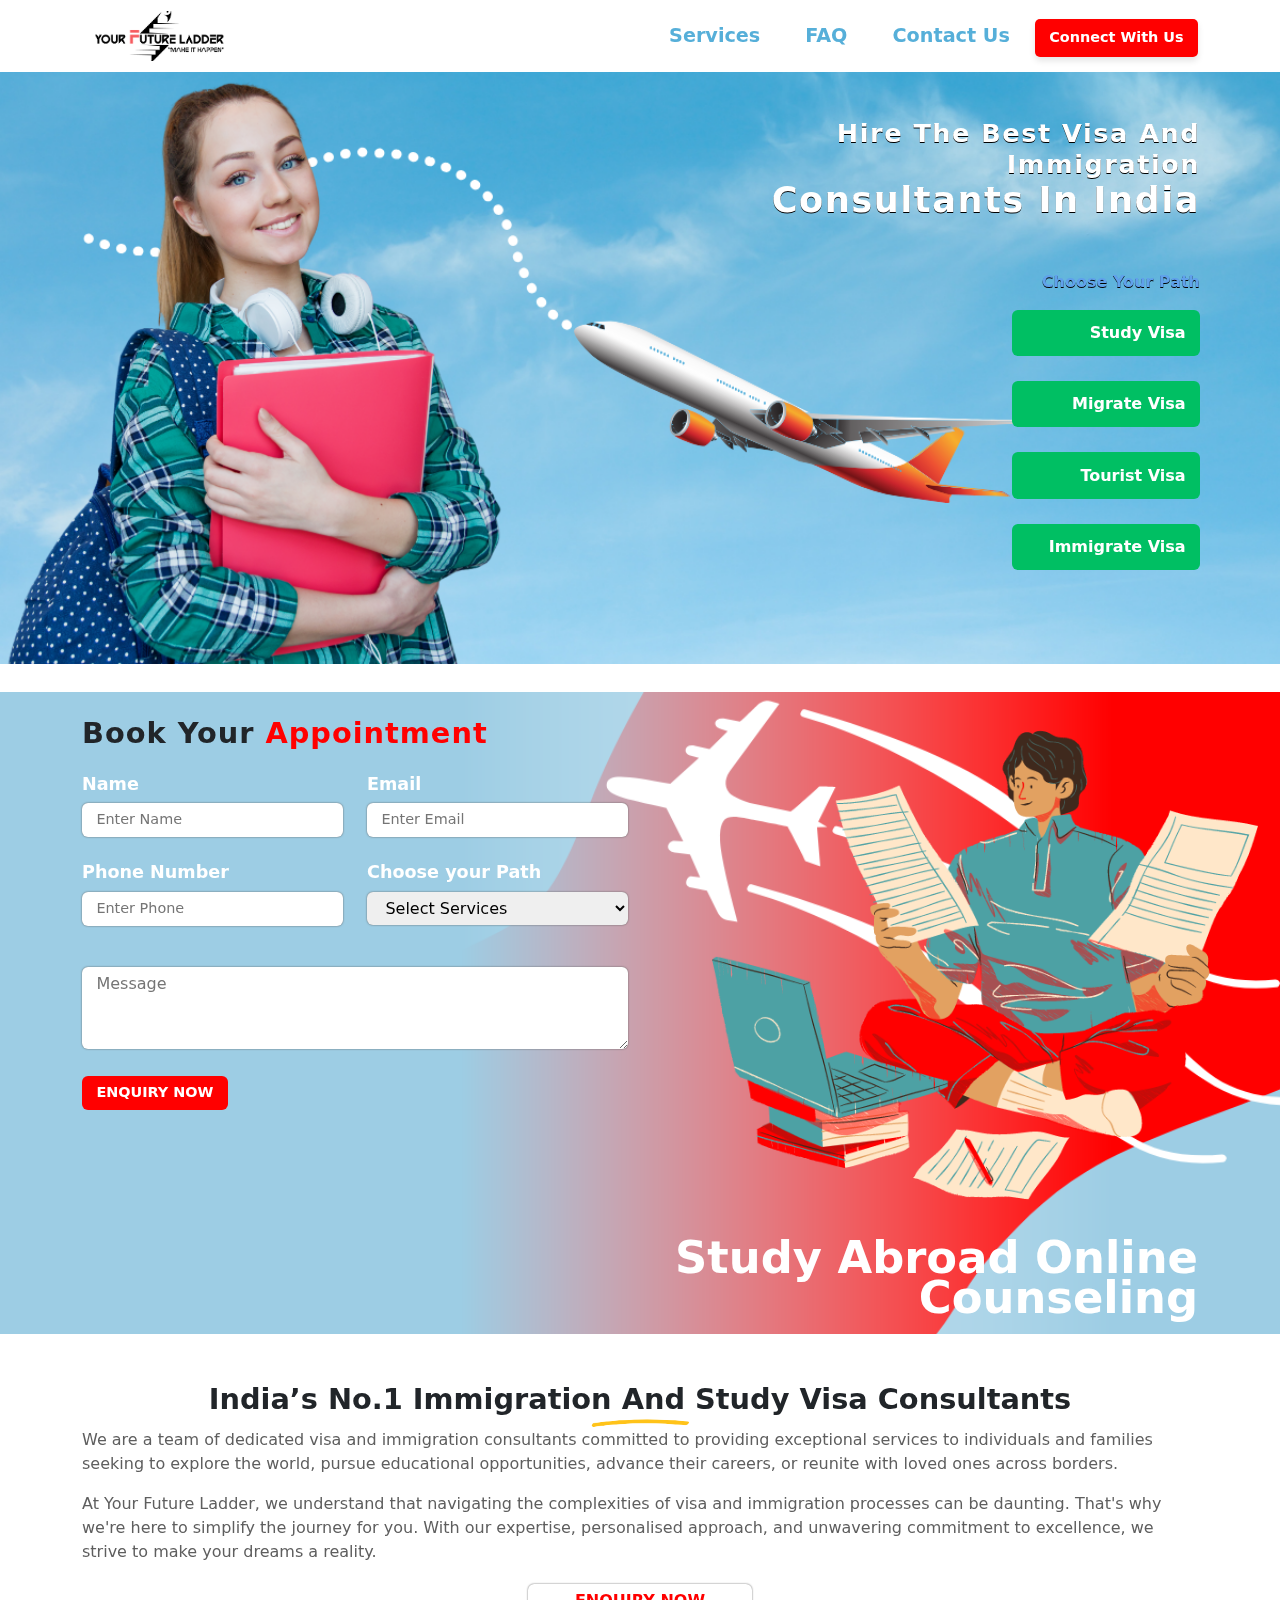
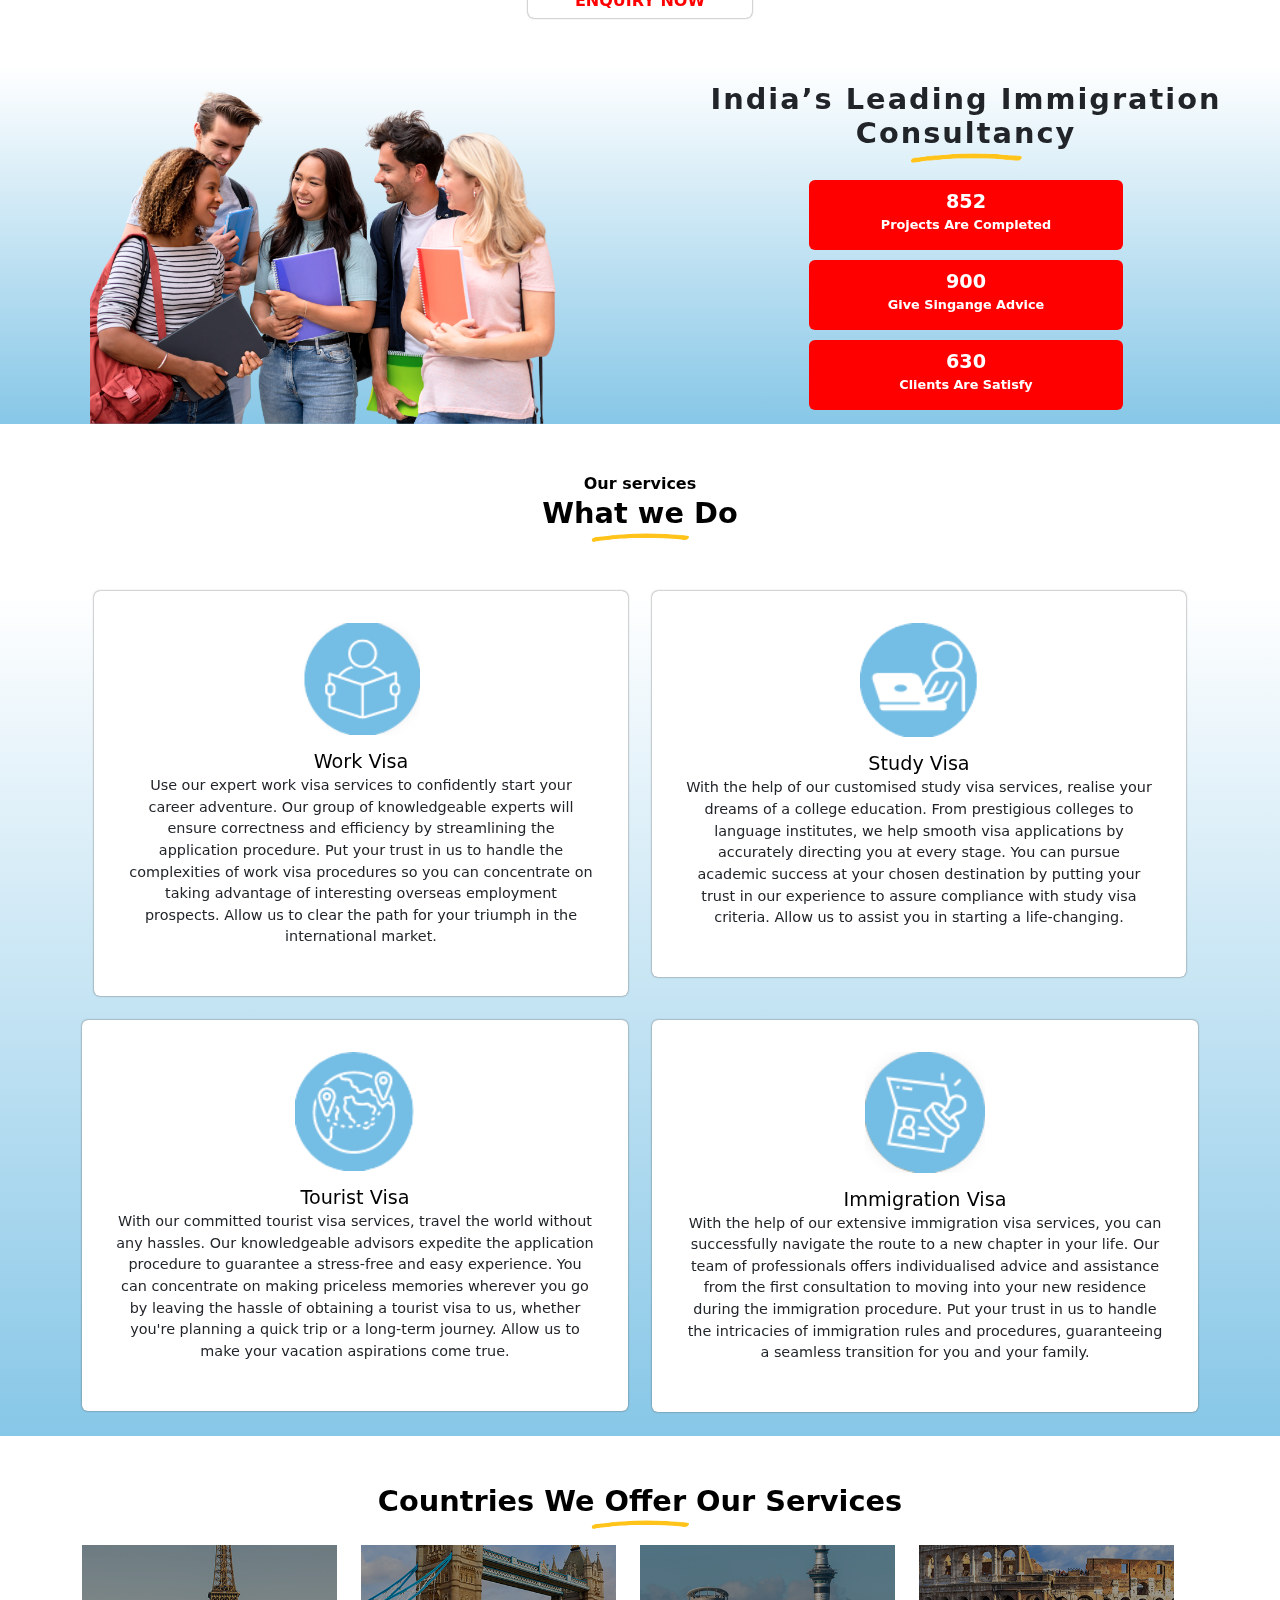
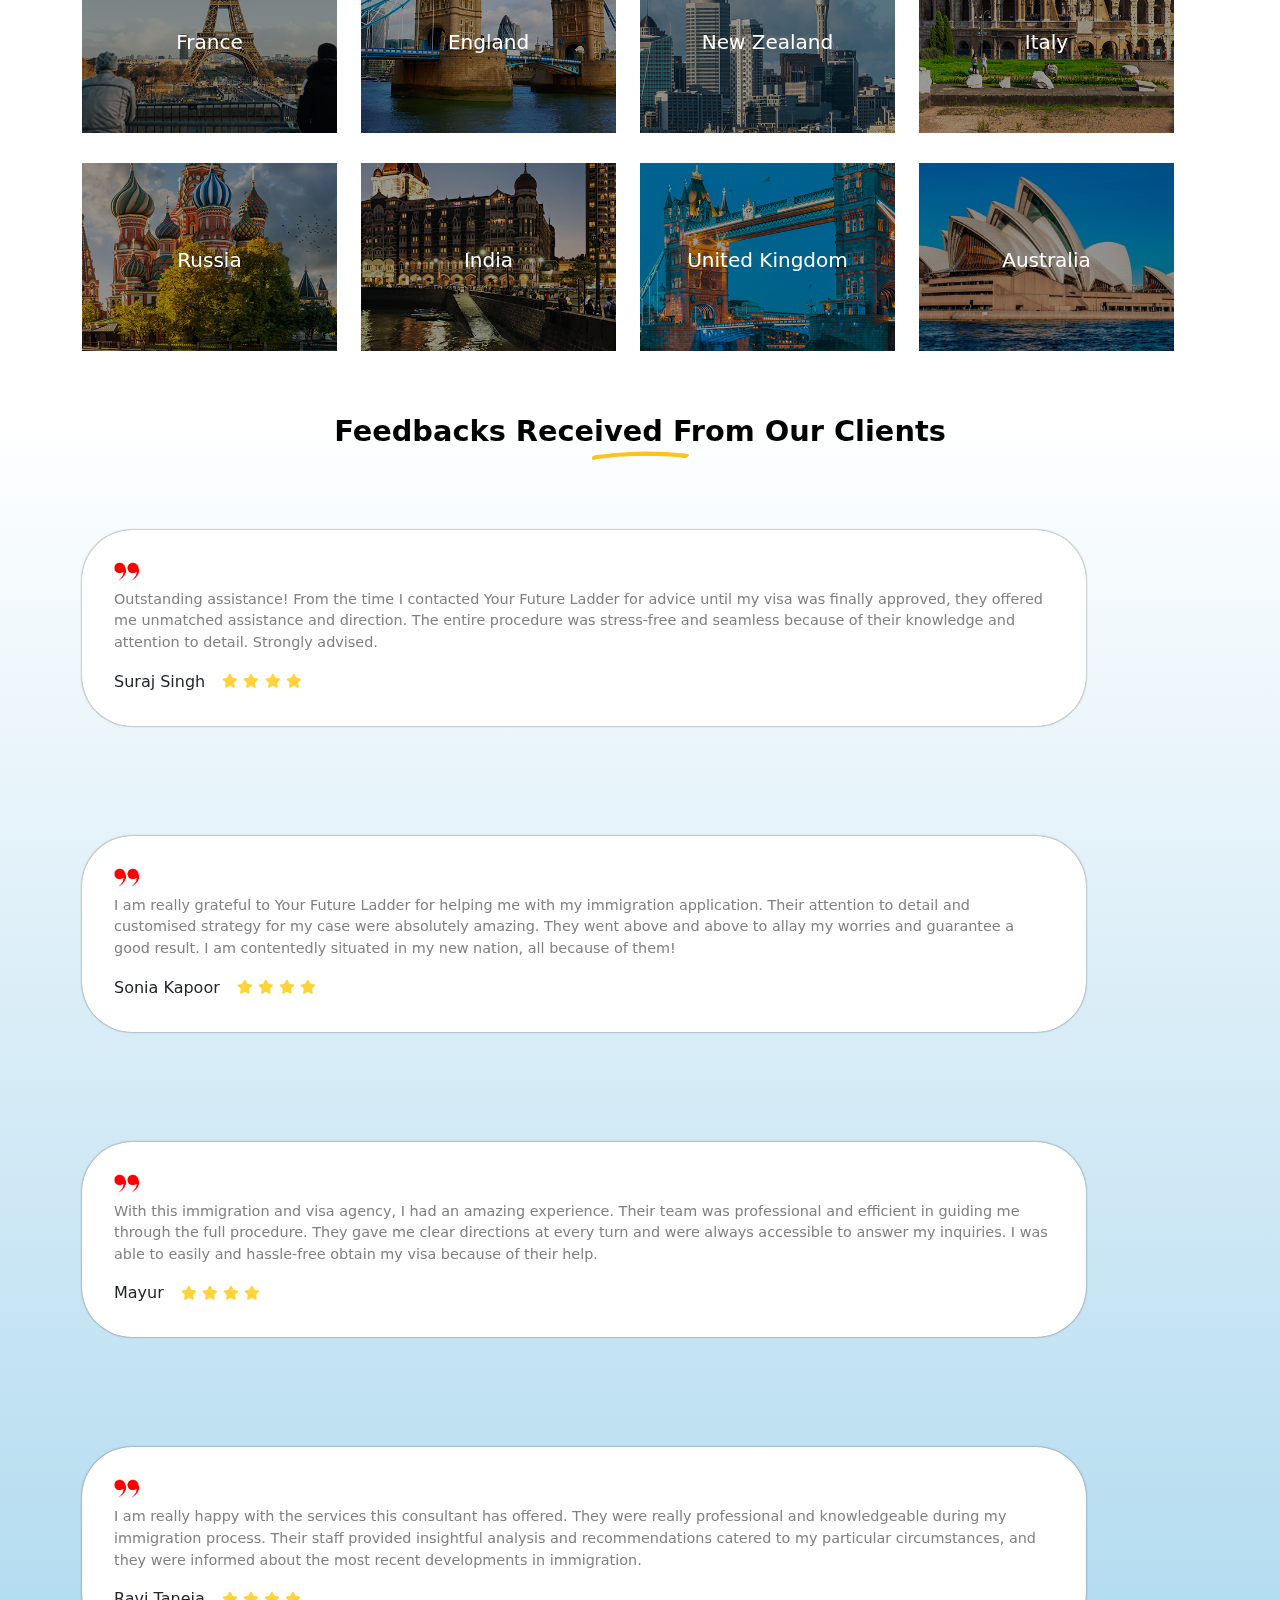
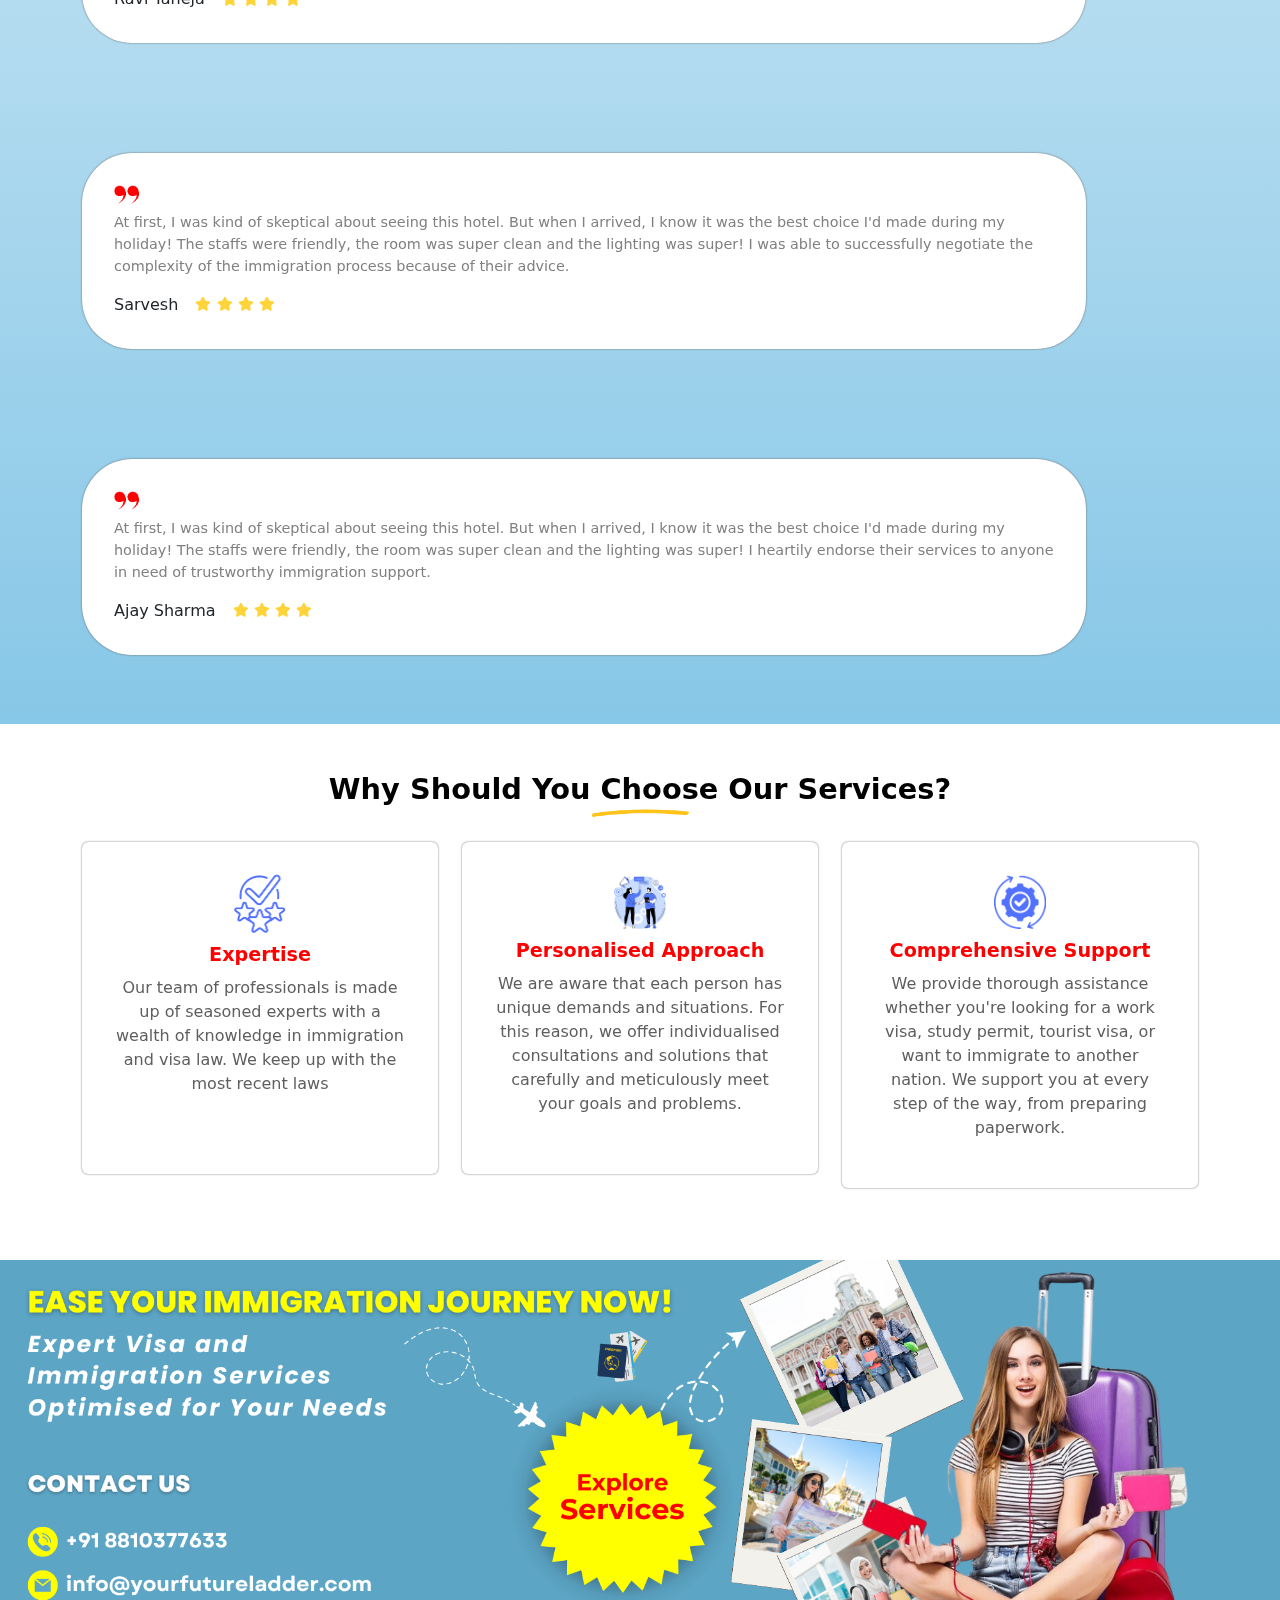
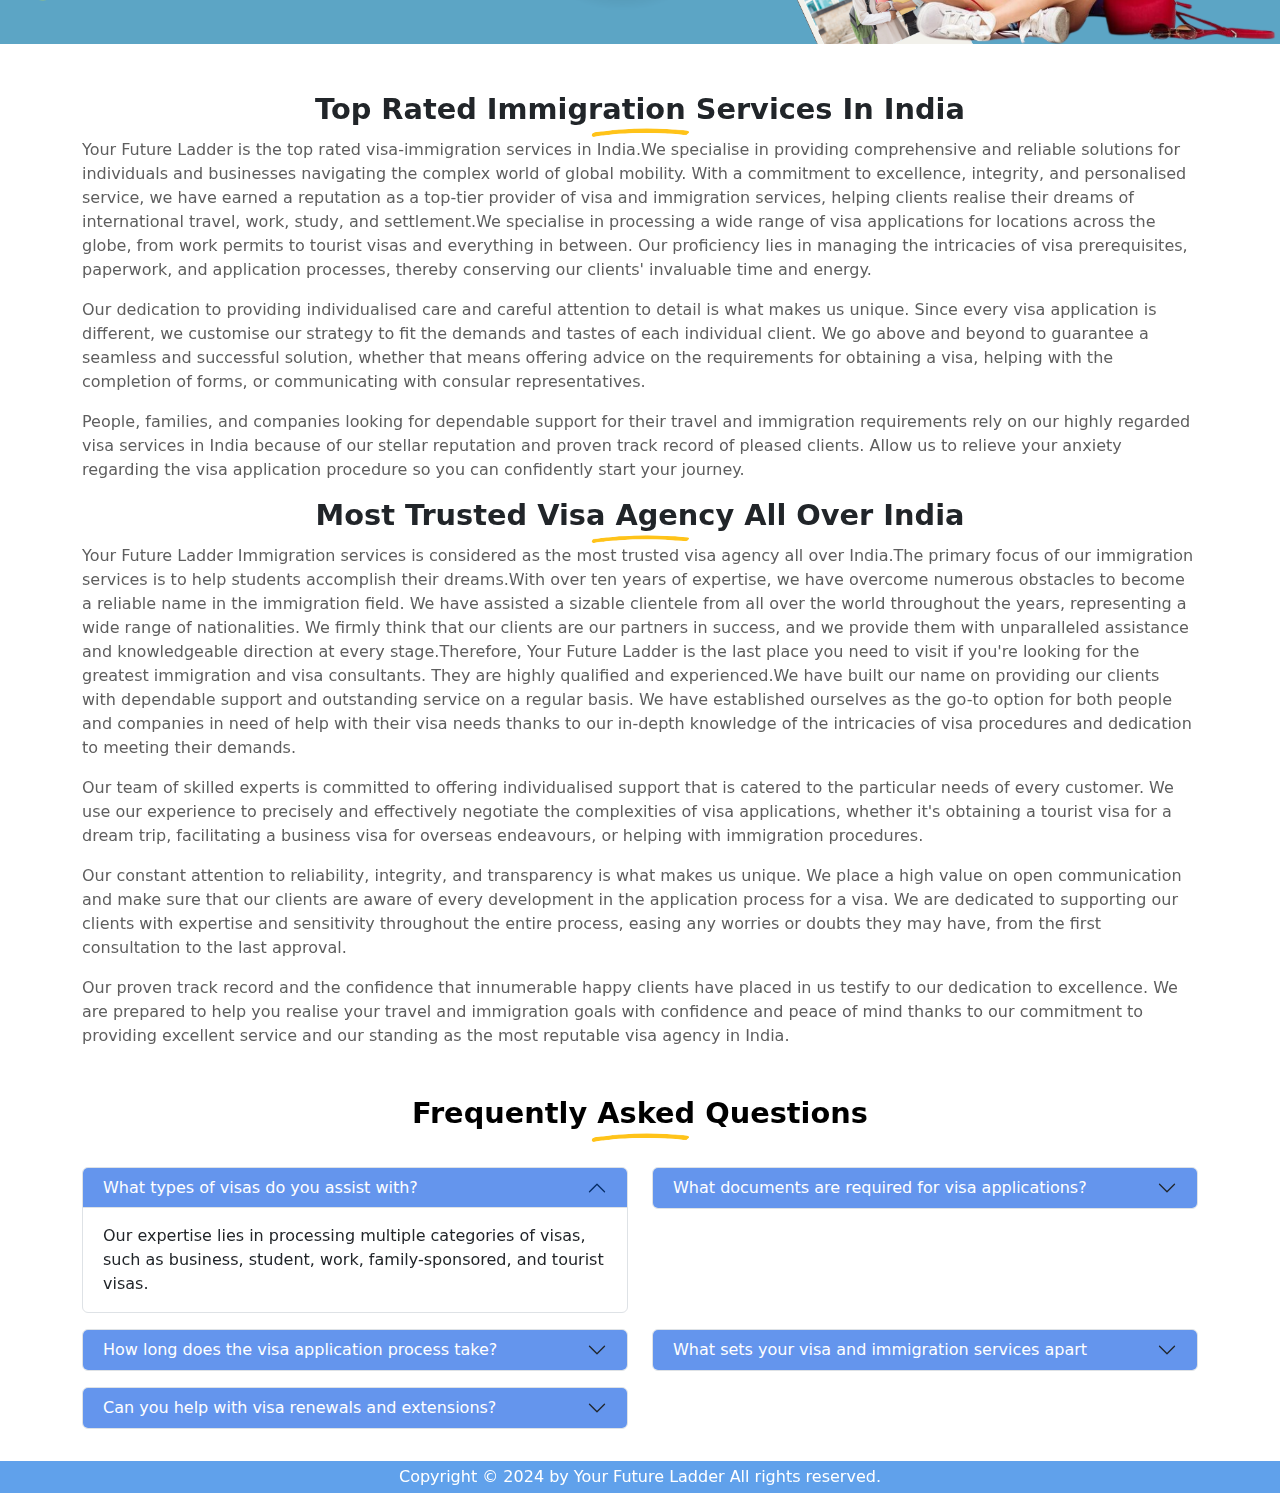
==== Pages/index.html @ d1cf2fad "worked on services, about, pop-up" ====
<!DOCTYPE html>
<html lang="en">
    <head>
        <meta charset="UTF-8">
        <meta name="viewport" content="width=device-width, initial-scale=1.0">
        <link href="https://cdn.jsdelivr.net/npm/bootstrap@5.3.3/dist/css/bootstrap.min.css" rel="stylesheet">
        <script src="https://cdn.jsdelivr.net/npm/bootstrap@5.3.3/dist/js/bootstrap.bundle.min.js"></script>
        <title>Home Page</title>
        <link rel="stylesheet" href="https://cdnjs.cloudflare.com/ajax/libs/font-awesome/6.5.1/css/all.min.css">
        <link rel="stylesheet" href="https://cdnjs.cloudflare.com/ajax/libs/animate.css/4.1.1/animate.min.css">
        <script src="https://code.jquery.com/jquery-3.7.1.js" integrity="sha256-eKhayi8LEQwp4NKxN+CfCh+3qOVUtJn3QNZ0TciWLP4=" crossorigin="anonymous"></script>
        <link rel="stylesheet" href="../style.css">
        <script>
            $(document).ready(function () {
                $('#logo').click(function () {
                $('ul').toggleClass('show')
              });
              $('#crosslogo').click(function(){
                $('ul').toggleClass('show')
              });
            });
        </script>
    </head>
    <body>
        <header class="NavMenu">
            <div class="container">
                <nav class="Navbar">
                    <label class="weblogo">
                        <img src="../Images/futureladderlogo.png" alt="futureladderlogo">
                    </label>
                    <ul>
                        <label id="crosslogo">
                            <i class="fa-solid fa-xmark fa-lg"></i>
                        </label>
                        <li>
                            <a href="#provideService">Services</a>
                        </li>
                        <li>
                            <a href="#FAQ">FAQ</a>
                        </li>
                        <li>
                            <a href="#contact" class="connectUs">Contact Us</a>
                        </li>
                        <span class="text-center">
                            <a href="#Enquiry" class="connectWith">Connect With Us</a>
                        </span>
                    </ul>
                    <label id="logo">
                        <i class="fa-solid fa-bars fa-xl"></i>
                    </label>
                </nav>
            </div>
        </header>
        <section class="HomeBannerWrapper">
            <div class="row w-100">
                <div class="col-lg-6 col-md-12 col-sm-12 col-12"></div>
                <div class="col-lg-6">
                    <div class="topBannerRight">
                        <h2 class="visaImmigrate">
                            Hire The Best Visa And Immigration
                            <span class="consultIndia"> Consultants In India</span>
                        </h2>
                        <div>
                            <div class="row text-end mt-5">
                                <div class="col-lg-6"></div>
                                <div class="col-lg-6">
                                    <div class="pathChoose">
                                        <p class="pathChooseHead">Choose Your Path</p>
                                        <span class="pathMenu">
                                            <a href="">Study Visa</a>
                                        </span>
                                        <span class="pathMenu">
                                            <a href="">Migrate Visa</a>
                                        </span>
                                        <span class="pathMenu">
                                            <a href="">Tourist Visa</a>
                                        </span>
                                        <span class="pathMenu">
                                            <a href="">Immigrate Visa</a>
                                        </span>
                                    </div>
                                </div>
                            </div>
                        </div>
                    </div>
                </div>
            </div>
        </section>
        <section class="FormBox mb-5" id="exploreService">
            <div class="container">
                <div class="row">
                    <div class="col-lg-6 pt-4" id="Enquiry">
                        <h2 class="Consultant">
                            Book Your
                            <span class="bookAppoint">Appointment</span>
                        </h2>
                        <form
                            action="https://yourfutureladder.com/inquiry"
                            id="myForm"
                            name="myForm"
                            method="post"
                            onsubmit="return ladderformValidation()"
                        >
                            <input type="hidden" name="_token" value="OmKhYNjS0Y9eVSL8PLxsil5FqSFaKQyUiOevdXsl">
                            <div class="row">
                                <div class="col-lg-6 col-md-12 col-sm-12 col-12">
                                    <div class="FormMenu">
                                        <label class="textLabel">Name</label>
                                        <input
                                            type="text"
                                            name="name"
                                            id="name"
                                            placeholder="Enter Name"
                                        >
                                        <span class="formErrror" id="errorFullname"></span>
                                    </div>
                                </div>
                                <div class="col-lg-6 col-md-12 col-sm-12 col-12">
                                    <div class="FormMenu">
                                        <label class="textLabel">Email</label>
                                        <input
                                            type="email"
                                            name="email"
                                            id="email"
                                            placeholder="Enter Email"
                                        >
                                        <span class="formErrror" id="errorEmail"></span>
                                    </div>
                                </div>
                            </div>
                            <div class="row mt-3">
                                <div class="col-lg-6 col-md-12 col-sm-12 col-12">
                                    <div class="FormMenu">
                                        <label class="textLabel">Phone Number</label>
                                        <input
                                            type="text"
                                            name="phone"
                                            id="phone"
                                            placeholder="Enter Phone"
                                            maxlength="10"
                                        >
                                        <span class="formErrror" id="errorPhone"></span>
                                    </div>
                                </div>
                                <div class="col-lg-6 col-md-12 col-sm-12 col-12">
                                    <div class="FormMenu">
                                        <label class="textLabel">Choose your Path</label>
                                        <select name="subject" id="Path">
                                            <option value="">Select Services</option>
                                            <option value="Work Permit Visa">Work Permit Visa</option>
                                            <option value="Dependent Visa">Dependent Visa</option>
                                            <option value="Tourist Visa">Tourist Visa</option>
                                            <option value="Study Visa">Study Visa</option>
                                            <option value="Travel Visa">Travel Visa</option>
                                            <option value="HealthCare Visa">HealthCare Visa</option>
                                            <option value="Immigration Services">Immigration Services</option>
                                        </select>
                                    </div>
                                </div>
                            </div>
                            <div class="row mt-3">
                                <div class="col-lg-12">
                                    <div class="FormMenu">
                                        <textarea
                                            name="description"
                                            id="Message"
                                            cols="30"
                                            rows="3"
                                            placeholder="Message"
                                        ></textarea>
                                    </div>
                                </div>
                            </div>
                            <div class="QueryNow">
                                <button type="submit" class="enqueryImmediate">ENQUIRY NOW</button>
                            </div>
                        </form>
                    </div>
                    <div class="col-lg-6">
                        <label class="FormLogo">
                            <img src="../Images/FormLogo.png" alt="FormLogo">
                        </label>
                        <p class="AboutLogo">Study Abroad Online Counseling</p>
                    </div>
                </div>
            </div>
        </section>
        <section class="studyVisaConsultant mb-5">
            <div class="container">
                <h2 class="studyVisaHead">
                    India’s No.1 Immigration And Study Visa Consultants
                </h2>
                <label class="linelogo">
                    <img src="../Images/linelogo.png" alt="linelogo">
                </label>
                <p class="studyVisaCont">
                    We are a team of dedicated visa and immigration consultants committed to providing exceptional services to individuals and families seeking to explore the world, pursue educational opportunities, advance their careers, or reunite with loved ones across borders.
                </p>
                <p class="studyVisaCont">At Your Future Ladder, we understand that navigating the complexities of visa and immigration processes can be daunting. That's why we're here to simplify the journey for you. With our expertise, personalised approach, and unwavering commitment to excellence, we strive to make your dreams a reality.</p>
                <a href="#Enquiry" class="Enquiryimmediate mb-4">ENQUIRY NOW</a>
            </div>
        </section>
        <section class="migrationbgIndia mb-5">
            <div>
                <div class="row">
                    <div class="col-lg-6">
                        <div class="leadinglogo">
                            <img src="../Images/leadinglogo.png" alt="leadinglogo">
                        </div>
                    </div>
                    <div class="col-lg-6 mt-3">
                        <div class="righrSideBox">
                            <h2 class="consultIndia">India’s Leading Immigration Consultancy</h2>
                            <label class="linelogo">
                                <img src="../Images/linelogo.png" alt="linelogo">
                            </label>
                        </div>
                        <div class="col-lg-12">
                            <div class="aboutLead mt-3">
                                <div class="box1">
                                    <h4 class="infocompany">852</h4>
                                    <p class="totalwork">Projects Are Completed</p>
                                </div>
                                <div class="box2">
                                    <h4 class="infocompany">900</h4>
                                    <p class="totalwork">Give Singange Advice</p>
                                </div>
                                <div class="box3">
                                    <h4 class="infocompany">630</h4>
                                    <p class="totalwork">Clients Are Satisfy</p>
                                </div>
                            </div>
                        </div>
                    </div>
                </div>
                <!-- <div class="buisnessPartner">
                    <img src="../Images/business partner.png" alt="buisnessPartner">
                </div> -->
            </div>
        </section>
        <section class="OurServices mb-5" id="provideService">
            <div class="container">
                <div class="TopHeadMenu">
                    <p class="servicesCont">Our services</p>
                    <h2 class="OurWork">What we Do</h2>
                    <label class="linelogo">
                        <img src="../Images/linelogo.png" alt="linelogo">
                    </label>
                </div>
            </div>
            <div class="seviceDetailsbg">
                <div class="container">
                    <div class="row m-auto mt-5">
                        <div class="col-lg-6 mb-4">
                            <div class="detailServiceProvide">
                                <img src="../Images/service1.png" alt="service1">
                                <h4 class="workDetail">Work Visa</h4>
                                <p class="workDetailCont">Use our expert work visa services to confidently start your career adventure. Our group of knowledgeable experts will ensure correctness and efficiency by streamlining the application procedure. Put your trust in us to handle the complexities of work visa procedures so you can concentrate on taking advantage of interesting overseas employment prospects. Allow us to clear the path for your triumph in the international market.</p>
                            </div>
                        </div>
                        <div class="col-lg-6 mb-4">
                            <div class="detailServiceProvide">
                                <img src="../Images/service2.png" alt="service2">
                                <h4 class="workDetail">Study Visa</h4>
                                <p class="workDetailCont">With the help of our customised study visa services, realise your dreams of a college education. From prestigious colleges to language institutes, we help smooth visa applications by accurately directing you at every stage. You can pursue academic success at your chosen destination by putting your trust in our experience to assure compliance with study visa criteria. Allow us to assist you in starting a life-changing.</p>
                            </div>
                        </div>
                    </div>
                    <div class="row">
                        <div class="col-lg-6 mb-4">
                            <div class="detailServiceProvide">
                                <img src="../Images/service3.png" alt="service3">
                                <h4 class="workDetail">Tourist Visa</h4>
                                <p class="workDetailCont">With our committed tourist visa services, travel the world without any hassles. Our knowledgeable advisors expedite the application procedure to guarantee a stress-free and easy experience. You can concentrate on making priceless memories wherever you go by leaving the hassle of obtaining a tourist visa to us, whether you're planning a quick trip or a long-term journey. Allow us to make your vacation aspirations come true.</p>
                            </div>
                        </div>
                        <div class="col-lg-6 mb-4">
                            <div class="detailServiceProvide">
                                <img src="../Images/service4.png" alt="service4">
                                <h4 class="workDetail">Immigration Visa</h4>
                                <p class="workDetailCont">With the help of our extensive immigration visa services, you can successfully navigate the route to a new chapter in your life. Our team of professionals offers individualised advice and assistance from the first consultation to moving into your new residence during the immigration procedure. Put your trust in us to handle the intricacies of immigration rules and procedures, guaranteeing a seamless transition for you and your family.</p>
                            </div>
                        </div>
                    </div>
                </div>
            </div>
        </div>
    </section>
    <section class="Countries mb-5">
        <div class="container">
            <div>
                <h2 class="counteryhead">Countries We Offer Our Services</h2>
                <label class="linelogo">
                    <img src="../Images/linelogo.png" alt="linelogo">
                </label>
            </div>
            <div class="row">
                <div class="row mt_15">
                    <div class="col-lg-3 col-md-6 col-sm-6">
                        <!-- featured-imagebox -->
                        <div class="featured-imagebox featured-imagebox-portfolio style1">
                            <div class="featured-imagebox-wrapper">
                                <div class="featured-thumbnail">
                                    <img
                                        width="656"
                                        height="484"
                                        class="img-fluid"
                                        src="../Images/01.jpg"
                                        alt="image"
                                    >
                                </div>
                                <div class="featured-content">
                                    <div class="featured-title">
                                        <h3>
                                            <a href="france.html">France</a>
                                        </h3>
                                    </div>
                                </div>
                            </div>
                        </div>
                        <!-- featured-imagebox end-->
                    </div>
                    <div class="col-lg-3 col-md-6 col-sm-6">
                        <!-- featured-imagebox -->
                        <div class="featured-imagebox featured-imagebox-portfolio style1">
                            <div class="featured-imagebox-wrapper">
                                <div class="featured-thumbnail">
                                    <img
                                        width="656"
                                        height="484"
                                        class="img-fluid"
                                        src="../Images/02.jpg"
                                        alt="image"
                                    >
                                </div>
                                <div class="featured-content">
                                    <div class="featured-title">
                                        <h3>
                                            <a href="england.html">England</a>
                                        </h3>
                                    </div>
                                </div>
                            </div>
                        </div>
                        <!-- featured-imagebox end-->
                    </div>
                    <div class="col-lg-3 col-md-6 col-sm-6">
                        <!-- featured-imagebox -->
                        <div class="featured-imagebox featured-imagebox-portfolio style1">
                            <div class="featured-imagebox-wrapper">
                                <div class="featured-thumbnail">
                                    <img
                                        width="656"
                                        height="484"
                                        class="img-fluid"
                                        src="../Images/03.jpg"
                                        alt="image"
                                    >
                                </div>
                                <div class="featured-content">
                                    <div class="featured-title">
                                        <h3>
                                            <a href="russia.html">New Zealand</a>
                                        </h3>
                                    </div>
                                </div>
                            </div>
                        </div>
                        <!-- featured-imagebox end-->
                    </div>
                    <div class="col-lg-3 col-md-6 col-sm-6">
                        <!-- featured-imagebox -->
                        <div class="featured-imagebox featured-imagebox-portfolio style1">
                            <div class="featured-imagebox-wrapper">
                                <div class="featured-thumbnail">
                                    <img
                                        width="656"
                                        height="484"
                                        class="img-fluid"
                                        src="../Images/04.jpg"
                                        alt="image"
                                    >
                                </div>
                                <div class="featured-content">
                                    <div class="featured-title">
                                        <h3>
                                            <a href="italy.html">Italy</a>
                                        </h3>
                                    </div>
                                </div>
                            </div>
                        </div>
                        <!-- featured-imagebox end-->
                    </div>
                    <div class="col-lg-3 col-md-6 col-sm-6">
                        <!-- featured-imagebox -->
                        <div class="featured-imagebox featured-imagebox-portfolio style1">
                            <div class="featured-imagebox-wrapper">
                                <div class="featured-thumbnail">
                                    <img
                                        width="656"
                                        height="484"
                                        class="img-fluid"
                                        src="../Images/05.jpg"
                                        alt="image"
                                    >
                                </div>
                                <div class="featured-content">
                                    <div class="featured-title">
                                        <h3>
                                            <a href="russia.html">Russia</a>
                                        </h3>
                                    </div>
                                </div>
                            </div>
                        </div>
                        <!-- featured-imagebox end-->
                    </div>
                    <div class="col-lg-3 col-md-6 col-sm-6">
                        <!-- featured-imagebox -->
                        <div class="featured-imagebox featured-imagebox-portfolio style1">
                            <div class="featured-imagebox-wrapper">
                                <div class="featured-thumbnail">
                                    <img
                                        width="656"
                                        height="484"
                                        class="img-fluid"
                                        src="../Images/06.jpg"
                                        alt="image"
                                    >
                                </div>
                                <div class="featured-content">
                                    <div class="featured-title">
                                        <h3>
                                            <a href="india.html">India</a>
                                        </h3>
                                    </div>
                                </div>
                            </div>
                        </div>
                        <!-- featured-imagebox end-->
                    </div>
                    <div class="col-lg-3 col-md-6 col-sm-6">
                        <!-- featured-imagebox -->
                        <div class="featured-imagebox featured-imagebox-portfolio style1">
                            <div class="featured-imagebox-wrapper">
                                <div class="featured-thumbnail">
                                    <img
                                        width="656"
                                        height="484"
                                        class="img-fluid"
                                        src="../Images/07.jpg"
                                        alt="image"
                                    >
                                </div>
                                <div class="featured-content">
                                    <div class="featured-title">
                                        <h3>
                                            <a href="united-kingdom.html">United Kingdom</a>
                                        </h3>
                                    </div>
                                </div>
                            </div>
                        </div>
                        <!-- featured-imagebox end-->
                    </div>
                    <div class="col-lg-3 col-md-6 col-sm-6">
                        <!-- featured-imagebox -->
                        <div class="featured-imagebox featured-imagebox-portfolio style1">
                            <div class="featured-imagebox-wrapper">
                                <div class="featured-thumbnail">
                                    <img
                                        width="656"
                                        height="484"
                                        class="img-fluid"
                                        src="../Images/08.png"
                                        alt="image"
                                    >
                                </div>
                                <div class="featured-content">
                                    <div class="featured-title">
                                        <h3>
                                            <a href="australia.html">Australia</a>
                                        </h3>
                                    </div>
                                </div>
                            </div>
                        </div>
                        <!-- featured-imagebox end-->
                    </div>
                </div>
            </div>
        </div>
    </section>
    <section class="TestinomialsBox mb-5">
        <div class="container">
            <div>
                <h2 class="testinomilas">Feedbacks Received From Our Clients</h2>
                <label class="linelogo">
                    <img src="../Images/linelogo.png" alt="linelogo">
                </label>
            </div>
            <div class="MenuList mt-4 pb-4">
                <div class="teste1box">
                    <img src="../Images/testicoma.png" alt="testicoma">
                    <p class="testipara">Outstanding assistance! From the time I contacted Your Future Ladder for advice until my visa was finally approved, they offered me unmatched assistance and direction. The entire procedure was stress-free and seamless because of their knowledge and attention to detail. Strongly advised.</p>
                    <div>
                        <span class="userName">Suraj Singh</span>
                        <span>
                            <i class="fa-solid fa-star fa-sm" style="color: #FFD43B;"></i>
                            <i class="fa-solid fa-star fa-sm" style="color: #FFD43B;"></i>
                            <i class="fa-solid fa-star fa-sm" style="color: #FFD43B;"></i>
                            <i class="fa-solid fa-star fa-sm" style="color: #FFD43B;"></i>
                        </span>
                    </div>
                </div>
                <div class="teste1box">
                    <img src="../Images/testicoma.png" alt="testicoma">
                    <p class="testipara">I am really grateful to Your Future Ladder for helping me with my immigration application. Their attention to detail and customised strategy for my case were absolutely amazing. They went above and above to allay my worries and guarantee a good result. I am contentedly situated in my new nation, all because of them!</p>
                    <div>
                        <span class="userName">Sonia Kapoor</span>
                        <span>
                            <i class="fa-solid fa-star fa-sm" style="color: #FFD43B;"></i>
                            <i class="fa-solid fa-star fa-sm" style="color: #FFD43B;"></i>
                            <i class="fa-solid fa-star fa-sm" style="color: #FFD43B;"></i>
                            <i class="fa-solid fa-star fa-sm" style="color: #FFD43B;"></i>
                        </span>
                    </div>
                </div>
                <div class="teste1box">
                    <img src="../Images/testicoma.png" alt="testicoma">
                    <p class="testipara">With this immigration and visa agency, I had an amazing experience. Their team was professional and efficient in guiding me through the full procedure. They gave me clear directions at every turn and were always accessible to answer my inquiries. I was able to easily and hassle-free obtain my visa because of their help.</p>
                    <div>
                        <span class="userName">Mayur</span>
                        <span>
                            <i class="fa-solid fa-star fa-sm" style="color: #FFD43B;"></i>
                            <i class="fa-solid fa-star fa-sm" style="color: #FFD43B;"></i>
                            <i class="fa-solid fa-star fa-sm" style="color: #FFD43B;"></i>
                            <i class="fa-solid fa-star fa-sm" style="color: #FFD43B;"></i>
                        </span>
                    </div>
                </div>
                <div class="teste1box">
                    <img src="../Images/testicoma.png" alt="testicoma">
                    <p class="testipara">I am really happy with the services this consultant has offered. They were really professional and knowledgeable during my immigration process. Their staff provided insightful analysis and recommendations catered to my particular circumstances, and they were informed about the most recent developments in immigration.</p>
                    <div>
                        <span class="userName">Ravi Taneja</span>
                        <span>
                            <i class="fa-solid fa-star fa-sm" style="color: #FFD43B;"></i>
                            <i class="fa-solid fa-star fa-sm" style="color: #FFD43B;"></i>
                            <i class="fa-solid fa-star fa-sm" style="color: #FFD43B;"></i>
                            <i class="fa-solid fa-star fa-sm" style="color: #FFD43B;"></i>
                        </span>
                    </div>
                </div>
                <div class="teste1box">
                    <img src="../Images/testicoma.png" alt="testicoma">
                    <p class="testipara">At first, I was kind of skeptical about seeing this hotel. But when I arrived, I know it was the best choice I'd made during my holiday! The staffs were friendly, the room was super clean and the lighting was super! I was able to successfully negotiate the complexity of the immigration process because of their advice.</p>
                    <div>
                        <span class="userName">Sarvesh</span>
                        <span>
                            <i class="fa-solid fa-star fa-sm" style="color: #FFD43B;"></i>
                            <i class="fa-solid fa-star fa-sm" style="color: #FFD43B;"></i>
                            <i class="fa-solid fa-star fa-sm" style="color: #FFD43B;"></i>
                            <i class="fa-solid fa-star fa-sm" style="color: #FFD43B;"></i>
                        </span>
                    </div>
                </div>
                <div class="teste1box">
                    <img src="../Images/testicoma.png" alt="testicoma">
                    <p class="testipara">At first, I was kind of skeptical about seeing this hotel. But when I arrived, I know it was the best choice I'd made during my holiday! The staffs were friendly, the room was super clean and the lighting was super! I heartily endorse their services to anyone in need of trustworthy immigration support.</p>
                    <div>
                        <span class="userName">Ajay Sharma</span>
                        <span>
                            <i class="fa-solid fa-star fa-sm" style="color: #FFD43B;"></i>
                            <i class="fa-solid fa-star fa-sm" style="color: #FFD43B;"></i>
                            <i class="fa-solid fa-star fa-sm" style="color: #FFD43B;"></i>
                            <i class="fa-solid fa-star fa-sm" style="color: #FFD43B;"></i>
                        </span>
                    </div>
                </div>
            </div>
        </div>
    </section>
    <section class="ChooseUs mb-5">
        <div class="container">
            <div>
                <h2 class="testinomilas">Why Should You Choose Our Services?</h2>
                <label class="linelogo">
                    <img src="../Images/linelogo.png" alt="linelogo">
                </label>
            </div>
            <div class="row mt-4">
                <div class="col-lg-4 mb-4">
                    <div class="Whychoosebox">
                        <img src="../Images/choose1.png" alt="choose1">
                        <h4 class="personalHead">Expertise</h4>
                        <p class="personalCont">Our team of professionals is made up of seasoned experts with a wealth of knowledge in immigration and visa law. We keep up with the most recent laws</p>
                    </div>
                </div>
                <div class="col-lg-4 mb-4">
                    <div class="Whychoosebox">
                        <img src="../Images/choose2.png" alt="choose1">
                        <h4 class="personalHead">Personalised Approach</h4>
                        <p class="personalCont">We are aware that each person has unique demands and situations. For this reason, we offer individualised consultations and solutions that carefully and meticulously meet your goals and problems.</p>
                    </div>
                </div>
                <div class="col-lg-4 mb-4">
                    <div class="Whychoosebox">
                        <img src="../Images/choose3.png" alt="choose1">
                        <h4 class="personalHead">Comprehensive Support</h4>
                        <p class="personalCont">We provide thorough assistance whether you're looking for a work visa, study permit, tourist visa, or want to immigrate to another nation. We support you at every step of the way, from preparing paperwork.</p>
                    </div>
                </div>
            </div>
        </div>
    </section>
    <section class="mb-5" id="contact">
        <div>
            <a href="#exploreService"></a>
            <img src="../Images/visaimmigrationservice.png" alt="visaimmigrationservice" class="w-100">
        </div>
    </section>
    <section class="studyVisaConsultant mb-5">
        <div class="container mt-3">
            <h2 class="studyVisaHead">
                Top Rated Immigration Services In India
            </h2>
            <label class="linelogo">
                <img src="../Images/linelogo.png" alt="linelogo">
            </label>
            <p class="studyVisaCont">
                Your Future Ladder is the top rated visa-immigration services in India.We specialise in providing comprehensive and reliable solutions for individuals and businesses navigating the complex world of global mobility. With a commitment to excellence, integrity, and personalised service, we have earned a reputation as a top-tier provider of visa and immigration services, helping clients realise their dreams of international travel, work, study, and settlement.We specialise in processing a wide range of visa applications for locations across the globe, from work permits to tourist visas and everything in between. Our proficiency lies in managing the intricacies of visa prerequisites, paperwork, and application processes, thereby conserving our clients' invaluable time and energy.
            </p>
            <p class="studyVisaCont">Our dedication to providing individualised care and careful attention to detail is what makes us unique. Since every visa application is different, we customise our strategy to fit the demands and tastes of each individual client. We go above and beyond to guarantee a seamless and successful solution, whether that means offering advice on the requirements for obtaining a visa, helping with the completion of forms, or communicating with consular representatives.</p>
            <p class="studyVisaCont">People, families, and companies looking for dependable support for their travel and immigration requirements rely on our highly regarded visa services in India because of our stellar reputation and proven track record of pleased clients. Allow us to relieve your anxiety regarding the visa application procedure so you can confidently start your journey.</p>
        </div>
        <div class="container">
            <h2 class="studyVisaHead">
                Most Trusted Visa Agency All Over India
            </h2>
            <label class="linelogo">
                <img src="../Images/linelogo.png" alt="linelogo">
            </label>
            <p class="studyVisaCont">
                Your Future Ladder Immigration services is considered as the most trusted visa agency all over India.The primary focus of our immigration services is to help students accomplish their dreams.With over ten years of expertise, we have overcome numerous obstacles to become a reliable name in the immigration field. We have assisted a sizable clientele from all over the world throughout the years, representing a wide range of nationalities. We firmly think that our clients are our partners in success, and we provide them with unparalleled assistance and knowledgeable direction at every stage.Therefore, Your Future Ladder is the last place you need to visit if you're looking for the greatest immigration and visa consultants. They are highly qualified and experienced.We have built our name on providing our clients with dependable support and outstanding service on a regular basis. We have established ourselves as the go-to option for both people and companies in need of help with their visa needs thanks to our in-depth knowledge of the intricacies of visa procedures and dedication to meeting their demands.
            </p>
            <p class="studyVisaCont">Our team of skilled experts is committed to offering individualised support that is catered to the particular needs of every customer. We use our experience to precisely and effectively negotiate the complexities of visa applications, whether it's obtaining a tourist visa for a dream trip, facilitating a business visa for overseas endeavours, or helping with immigration procedures.</p>
            <p class="studyVisaCont">Our constant attention to reliability, integrity, and transparency is what makes us unique. We place a high value on open communication and make sure that our clients are aware of every development in the application process for a visa. We are dedicated to supporting our clients with expertise and sensitivity throughout the entire process, easing any worries or doubts they may have, from the first consultation to the last approval.</p>
            <p class="studyVisaCont">Our proven track record and the confidence that innumerable happy clients have placed in us testify to our dedication to excellence. We are prepared to help you realise your travel and immigration goals with confidence and peace of mind thanks to our commitment to providing excellent service and our standing as the most reputable visa agency in India.</p>
        </div>
    </section>
    <section class="Faqaccord" id="FAQ">
        <div class="container">
            <div>
                <h2 class="faq">Frequently Asked Questions</h2>
                <label class="linelogo">
                    <img src="../Images/linelogo.png" alt="linelogo">
                </label>
            </div>
            <div>
                <div class="accordion mt-4 mb-3" id="accordionExample">
                    <div class="row">
                        <div class="col-lg-6">
                            <div class="accordion-item mb-3">
                                <h2 class="accordion-header">
                                    <button
                                        class="accordion-button"
                                        type="button"
                                        data-bs-toggle="collapse"
                                        data-bs-target="#collapseOne"
                                        aria-expanded="true"
                                        aria-controls="collapseOne"
                                    >
                                        What types of visas do you assist with?
                                    </button>
                                </h2>
                                <div id="collapseOne" class="accordion-collapse collapse show" data-bs-parent="#accordionExample">
                                    <div class="accordion-body">
                                        Our expertise lies in processing multiple categories of visas, such as business, student, work, family-sponsored, and tourist visas.
                                    </div>
                                </div>
                            </div>
                        </div>
                        <div class="col-lg-6">
                            <div class="accordion-item mb-3">
                                <h2 class="accordion-header">
                                    <button
                                        class="accordion-button collapsed"
                                        type="button"
                                        data-bs-toggle="collapse"
                                        data-bs-target="#collapseTwo"
                                        aria-expanded="false"
                                        aria-controls="collapseTwo"
                                    >
                                        What documents are required for visa applications?
                                    </button>
                                </h2>
                                <div id="collapseTwo" class="accordion-collapse collapse" data-bs-parent="#accordionExample">
                                    <div class="accordion-body">
                                        The documentation needed varies based on the kind of visa you're asking for and the laws of the country you plan to visit. A thorough checklist suited to your unique requirements will be given to you by our professionals.
                                    </div>
                                </div>
                            </div>
                        </div>
                    </div>
                    <div class="row">
                        <div class="col-lg-6">
                            <div class="accordion-item mb-3">
                                <h2 class="accordion-header">
                                    <button
                                        class="accordion-button collapsed"
                                        type="button"
                                        data-bs-toggle="collapse"
                                        data-bs-target="#collapseThree"
                                        aria-expanded="false"
                                        aria-controls="collapseThree"
                                    >
                                        How long does the visa application process take?
                                    </button>
                                </h2>
                                <div id="collapseThree" class="accordion-collapse collapse" data-bs-parent="#accordionExample">
                                    <div class="accordion-body">
                                        Visa processing times can vary significantly based on a number of factors, including the type of visa, the country to which you are applying, and the state of the application process at the moment.
                                    </div>
                                </div>
                            </div>
                        </div>
                        <div class="col-lg-6">
                            <div class="accordion-item mb-3">
                                <h2 class="accordion-header">
                                    <button
                                        class="accordion-button collapsed"
                                        type="button"
                                        data-bs-toggle="collapse"
                                        data-bs-target="#collapseSix"
                                        aria-expanded="false"
                                        aria-controls="collapseSix"
                                    >
                                        What sets your visa and immigration services apart
                                    </button>
                                </h2>
                                <div id="collapseSix" class="accordion-collapse collapse" data-bs-parent="#accordionExample">
                                    <div class="accordion-body">
                                        Our individualised approach, meticulous attention to detail, and dedication to client satisfaction set us apart from the competition in our visa and immigration services. We provide specialised solutions, knowledgeable advice, and committed support at every stage of the procedure.
                                    </div>
                                </div>
                            </div>
                        </div>
                    </div>
                    <div class="row">
                        <div class="col-lg-6">
                            <div class="accordion-item mb-3">
                                <h2 class="accordion-header">
                                    <button
                                        class="accordion-button collapsed"
                                        type="button"
                                        data-bs-toggle="collapse"
                                        data-bs-target="#collapseFour"
                                        aria-expanded="false"
                                        aria-controls="collapseFour"
                                    >
                                        Can you help with visa renewals and extensions?
                                    </button>
                                </h2>
                                <div id="collapseFour" class="accordion-collapse collapse" data-bs-parent="#accordionExample">
                                    <div class="accordion-body">
                                        Yes, we provide assistance to customers in maintaining their legal status in their target country through visa extensions and renewals.
                                    </div>
                                </div>
                            </div>
                        </div>
                    </div>
                </div>
            </div>
        </div>
    </section>
    <section class="copyright">
        <div class="container">
            <h4 class="copyHead">Copyright © 2024 by Your Future Ladder All rights reserved.</h4>
        </div>
    </section>
    <script src="../script.js"></script>
</body>
</html>
---- style.css ----
* {
    padding: 0px;
    margin: 0px;
    box-sizing: border-box;
    list-style-type: none;
}

html,
body {
    overflow-x: hidden;
}

/************NAVBAR SECTION START**************/

.NavMenu {
    background-color: #ffffff;
    border: 1px solid #ffffff;
}

.Navbar .weblogo img {
    width: 100%;
    mix-blend-mode: multiply;
    height: 50px;
    margin: 10px 0px;
}

.Navbar ul {
    float: right;
}

.Navbar ul #crosslogo {
    display: none;
    color: #ffffff;
}

.Navbar ul li {
    display: inline-block;
    line-height: 70px;
    margin: 0px 20px;
}

.Navbar ul li a {
    font-size: 1.2rem;
    color: #56afd9;
    font-weight: 700;
    text-decoration: none;
}

.Navbar ul li a:hover {
    color: red;
    border-bottom: 1px solid red;
    border-bottom-width: 2px;
    font-weight: 600;
}

.Navbar #logo {
    float: right;
    line-height: 70px;
    color: #56afd9;
    cursor: pointer;
    display: none;
}

.Navbar .connectWith {
    display: inline-block;
    padding: 0.5rem 0.9rem;
    background-color: red;
    color: #fff;
    border: none;
    border-radius: 5px;
    font-size: 0.9rem;
    font-weight: 700;
    text-decoration: none;
    box-shadow: 0 4px 6px rgba(0, 0, 0, 0.1);
    animation: popUp 2s infinite alternate;
}

@keyframes popUp {

    0%,
    100% {
        transform: scale(1);
        box-shadow: 1px 1px 6px 2px #5E5E5E;
    }

    50% {
        transform: scale(1.1);
        box-shadow: 0px 0px 2px 1px #000;
    }
}


/***********TOP HEADER SECTION START************/

.HomeBannerWrapper {
    background: url('./Images/visaimmigrationconsultant.png');
    background-repeat: no-repeat;
    height: 620px;
    background-size: 100%;
}

.HomeBannerWrapper .topBannerRight {
    max-width: 560px;
}

.HomeBannerWrapper .topBannerRight .visaImmigrate {
    color: #ffffff;
    font-weight: bolder;
    text-align: right;
    letter-spacing: 1.5px;
    margin-top: 30px;
    text-transform: capitalize;
    font-size: 1.6rem;
    text-shadow: 0px 1px 0px #000;
}

.HomeBannerWrapper .topBannerRight .consultIndia {
    color: #ffffff;
    font-weight: bolder;
    text-align: right;
    display: block;
    font-size: 2.2rem;

}

.HomeBannerWrapper .topBannerRight .pathChoose .pathChooseHead {
    color: #60a1eb;
    font-weight: bolder;
    text-shadow: 0px 0.5px 0px #000;
}

.HomeBannerWrapper .topBannerRight .pathChoose .pathMenu a:hover {
    transform: scale(1.07);
}

.HomeBannerWrapper .topBannerRight .pathChoose .pathMenu a {
    background-color: #00BF63;
    padding: 0.7rem 0.9rem;
    border-radius: 6px;
    margin-bottom: 25px;
    display: inline-block;
    width: 70%;
    text-decoration: none;
    color: #ffffff;
    font-size: 1rem;
    font-weight: 700;
}

.HomeBannerWrapper .connectUs {
    background-color: red;
    color: #ffffff;
    font-size: 1rem;
    font-weight: 700;
    border: none;
    outline: none;
    padding: 0.5rem 1rem;
    border-radius: 6px;
    width: 40%;
    margin: auto;
    margin-top: 100px;
}

/************FORM BOX SECTION START************/

.FormBox {
    background: url('./Images/FormBoxbg.png');
    background-repeat: no-repeat;
    background-size: cover;
    width: 100%;
}

.FormBox .Consultant {
    font-size: 1.8rem;
    font-weight: bolder;
    letter-spacing: 1px;
    margin-bottom: 20px;
}

.FormBox .bookAppoint {
    font-size: 1.8rem;
    color: red;
    font-weight: bolder;
    letter-spacing: 1px;
}

.FormBox .FormMenu .textLabel {
    font-size: 1.1rem;
    font-weight: 700;
    color: #ffffff;
}

.FormBox .QueryNow .enqueryImmediate {
    border: none;
    outline: none;
    font-size: 0.9rem;
    background-color: red;
    color: #ffffff;
    border-radius: 6px;
    text-decoration: none;
    padding: 0.4rem 0.9rem;
    display: inline-block;
    margin-bottom: 30px;
    font-weight: bolder;
}

.FormBox .FormMenu input[type="text"] {
    width: 100%;
    padding: 0.4rem 0.9rem;
    border: none;
    margin: 6px 0px;
    outline: none;
    border-radius: 6px;
    box-shadow: 0px 0px 2px 0px #5E5E5E;
    font-size: 0.9rem;
}

.FormBox .FormMenu input[type="email"] {
    width: 100%;
    padding: 0.4rem 0.9rem;
    border: none;
    margin: 6px 0px;
    outline: none;
    border-radius: 6px;
    box-shadow: 0px 0px 2px 0px #5E5E5E;
    font-size: 0.9rem;
}

.FormBox .FormMenu textarea {
    width: 100%;
    padding: 0.3rem 0.9rem;
    border: none;
    margin: 6px 0px;
    outline: none;
    border-radius: 6px;
    box-shadow: 0px 0px 2px 0px #5E5E5E;
    font-size: 1rem;
    margin-bottom: 20px;
}

.FormBox .FormMenu select {
    width: 100%;
    padding: 0.4rem 0.9rem;
    border: none;
    margin: 6px 0px;
    outline: none;
    border-radius: 6px;
    box-shadow: 0px 0px 2px 0px #5E5E5E;
    font-size: 1rem;
    margin-bottom: 20px;
}

.FormBox .FormMenu .formErrror {
    font-size: 0.8rem;
    color: red;
    font-weight: 700;
}

.FormBox .FormLogo img {
    width: 100%;
    height: 100%;
    margin-left: 60px;
}

.FormBox .AboutLogo {
    font-size: 2.8rem;
    color: #ffffff;
    font-weight: bolder;
    margin-left: 0px;
    text-align: end;
    line-height: 40px;
}

/*************STUDY VISA CONSULTANT**************/

.studyVisaConsultant .studyVisaHead {
    font-size: 1.8rem;
    font-weight: bolder;
    text-align: center;
    font-weight: 600;
    margin-bottom: 1px;
}

.studyVisaConsultant .studyVisaCont {
    color: #5E5E5E;
    font-weight: 500;
}

.studyVisaConsultant .linelogo {
    display: block !important;
    width: 15%;
    margin: auto;
}

.studyVisaConsultant .linelogo img {
    width: 60%;
    display: block;
    margin-bottom: 5px;
    margin: auto;
}

.studyVisaConsultant .Enquiryimmediate {
    border: none;
    outline: none;
    color: red;
    box-shadow: 0px 0px 2px 0px #5E5E5E;
    padding: 0.3rem 0.9rem;
    text-decoration: none;
    display: block;
    margin: auto;
    width: 20%;
    text-align: center;
    border-radius: 6px;
    font-weight: bolder;
    margin-top: 20px;
}

/************MIGRATION BG INDIA***********/

.migrationbgIndia {
    background: linear-gradient(0deg, #87c7e7, transparent);
    width: 100%;
}

.migrationbgIndia .leadinglogo img {
    width: 705px;
}

.migrationbgIndia .righrSideBox .consultIndia {
    font-size: 1.8rem;
    font-weight: bolder;
    text-align: center;
    letter-spacing: 2px;
    margin-bottom: 1px;
}

.migrationbgIndia .righrSideBox .linelogo {
    display: block !important;
    width: 30%;
    margin: auto;
}

.migrationbgIndia .righrSideBox .linelogo img {
    width: 60%;
    display: block;
    margin-bottom: 5px;
    margin: auto;
}

.migrationbgIndia .aboutLead .box1 {
    background-color: red;
    padding: 0.4rem 0.9rem;
    width: 50%;
    height: 70px;
    border-radius: 6px;
    margin: auto;
    margin-bottom: 10px;
}

.migrationbgIndia .aboutLead .box1 .infocompany {
    font-size: 1.2rem;
    color: #ffffff;
    font-weight: 600;
    text-align: center;
    margin-bottom: 2px;
    margin-top: 4px;
    font-weight: bolder;
}

.migrationbgIndia .aboutLead .box1 .totalwork {
    font-size: 0.8rem;
    color: #ffffff;
    text-align: center;
    margin-bottom: 0px;
    font-weight: bolder;
}

.migrationbgIndia .aboutLead .box2 {
    background-color: red;
    padding: 0.4rem 0.9rem;
    width: 50%;
    height: 70px;
    border-radius: 6px;
    margin: auto;
    margin-bottom: 10px;
}

.migrationbgIndia .aboutLead .box2 .infocompany {
    font-size: 1.2rem;
    color: #ffffff;
    font-weight: 600;
    text-align: center;
    margin-bottom: 2px;
    margin-top: 4px;
    font-weight: bolder;
}

.migrationbgIndia .aboutLead .box2 .totalwork {
    font-size: 0.8rem;
    color: #ffffff;
    text-align: center;
    margin-bottom: 0px;
    font-weight: bolder;
}

.migrationbgIndia .aboutLead .box3 {
    background-color: red;
    padding: 0.4rem 0.9rem;
    width: 50%;
    height: 70px;
    border-radius: 6px;
    margin: auto;
}

.migrationbgIndia .aboutLead .box3 .infocompany {
    font-size: 1.2rem;
    color: #ffffff;
    font-weight: 600;
    text-align: center;
    margin-bottom: 2px;
    margin-top: 4px;
    font-weight: bolder;
}

.migrationbgIndia .aboutLead .box3 .totalwork {
    font-size: 0.8rem;
    color: #ffffff;
    text-align: center;
    margin-bottom: 0px;
    font-weight: bolder;
}

.migrationbgIndia .buisnessPartner img {
    mix-blend-mode: multiply;
    margin: auto;
    width: 900px;
    height: 100px;
}

/*************OUR SERVICES**************/

.OurServices .TopHeadMenu .servicesCont {
    font-size: 1rem;
    color: #000;
    text-align: center;
    margin-bottom: 0px;
    font-weight: 600;
}

.OurServices .TopHeadMenu .OurWork {
    font-size: 1.8rem;
    color: #000;
    text-align: center;
    margin-bottom: 1px;
    font-weight: bolder;
}

.OurServices .TopHeadMenu .linelogo {
    display: block !important;
    width: 30%;
    margin: auto;
}

.OurServices .TopHeadMenu .linelogo img {
    width: 30%;
    display: block;
    margin-bottom: 5px;
    margin: auto;
}

.OurServices .seviceDetailsbg {
    background: linear-gradient(0deg, #87c7e7, transparent);
    width: 100%;
}

.OurServices .detailServiceProvide {
    box-shadow: 0px 0px 2px 0px #5E5E5E;
    padding: 2rem;
    width: 100%;
    background-color: #ffffff;
    border-radius: 6px;
}

.OurServices .detailServiceProvide:hover {
    transform: translateY(-10px);
    transition: all .5s ease-in-out;
    cursor: pointer;
}

.OurServices .detailServiceProvide img {
    width: 25%;
    margin: auto;
    display: block;
    margin-bottom: 15px;
}

.OurServices .detailServiceProvide .workDetail {
    font-size: 1.2rem;
    text-align: center;
    color: #000;
    margin-bottom: 2px;
}

.OurServices .detailServiceProvide .workDetailCont {
    font-size: 0.9rem;
    text-align: center;
}

/************COUNTRIES OFFER**************/

.Countries .counteryhead {
    font-size: 1.8rem;
    color: #000;
    text-align: center;
    margin-bottom: 1px;
    font-weight: bolder;
}

.Countries .linelogo {
    display: block !important;
    width: 30%;
    margin: auto;
}

.Countries .linelogo img {
    width: 30%;
    display: block;
    margin-bottom: 5px;
    margin: auto;
}

.Countries .counteryPara {
    font-size: 0.9rem;
    text-align: center;
    color: #000;
    font-weight: bold;
}

.featured-imagebox {
    margin: 15px 0;
}

.featured-imagebox,
.featured-imagebox .featured-thumbnail {
    position: relative;
    overflow: hidden;
}

.featured-imagebox .featured-thumbnail img {
    -moz-transform: scale(1);
    -webkit-transform: scale(1);
    -ms-transform: scale(1);
    transform: scale(1);
    width: 100%;
    -webkit-transition: all .6s ease-in-out;
    -moz-transition: all .6s ease-in-out;
    -ms-transition: all .6s ease-in-out;
    -o-transition: all .6s ease-in-out;
}

.featured-imagebox:hover .featured-thumbnail img {
    -moz-transform: scale(1.09);
    -webkit-transform: scale(1.09);
    -ms-transform: scale(1.09);
    transform: scale(1.09);
}

.featured-imagebox .featured-content .featured-title h3 {
    text-overflow: ellipsis;
    overflow: hidden;
    display: -webkit-box;
    -webkit-line-clamp: 2;
    -webkit-box-orient: vertical;
}

.prt-box-view-overlay,
.prt-box-view-content-inner {
    position: relative;
    overflow: hidden;
}

.prt-box-view-overlay:before,
.prt-box-view-content-inner:before {
    position: absolute;
    content: "";
    left: 0;
    width: 100%;
    height: 100%;
    text-align: center;
    z-index: 1;
    opacity: 0;
    -webkit-transition: all .4s ease-out;
    transition: all .4s ease-out;
}

div:hover>.prt-box-view-overlay:before,
div:hover>.prt-box-view-content-inner:before {
    opacity: .7;
}

.slick_slider .featured-imagebox {
    margin-bottom: 0;
    margin-top: 0;
}

.bg-base-dark .featured-imagebox .featured-title h3 a,
.bg-base-skin .featured-imagebox .featured-title h3 a {
    color: var(--base-white);
}

.bg-base-dark .featured-imagebox .featured-title h3 a:hover {
    color: var(--base-skin);
}

.bg-base-dark .featured-imagebox .featured-desc p,
.bg-base-skin .featured-imagebox .featured-desc p {
    color: rgba(255, 255, 255, 0.80);
}


/* post */
.featured-imagebox-post {
    overflow: visible;
}

.featured-imagebox-post .featured-content .post-meta span {
    display: inline-block;
    position: relative;
    margin-right: 25px;
    font-size: 14px;
    line-height: 14px;
    margin-bottom: 10px;
}

.featured-imagebox-post .featured-content .post-meta span,
.featured-imagebox-post .featured-content .post-meta span a {
    color: #797979;
}

.featured-imagebox-post .featured-content .post-meta span:last-child {
    margin-right: 0;
}

.featured-imagebox-post .featured-content .post-meta span:not(:last-child):after {
    position: absolute;
    display: inline-block;
    content: "";
    background-color: #cacaca;
    width: 1px;
    height: 100%;
    vertical-align: middle;
    top: 0;
    right: -15px;
}

.featured-imagebox-post .featured-content .post-meta span i {
    padding-right: 4px;
    font-size: 14px;
    line-height: 0;
}

.featured-imagebox-post .featured-content .post-meta span i.fa-comments-o {
    font-size: 16px;
}

.featured-imagebox-post .prt-box-post-date .prt-entry-date {
    color: var(--base-white);
    display: inline-block;
    padding: 20px 8px;
    z-index: 2;
    font-size: 15px;
}

.prt-box-post-date .prt-entry-date .entry-month,
.prt-box-post-date .prt-entry-date .entry-year {
    font-size: 16px;
    line-height: 1;
    display: block;
    font-weight: 700;
    text-transform: capitalize;
}

.post-category {
    display: inline-block;
    border-radius: 6px;
    font-size: 14px;
    line-height: 1;
    padding: 6px 10px;
    color: var(--base-white);
    margin-bottom: 15px;
}

.post-bottom.prt-post-link {
    display: flex;
}

.prt-post-format-video {
    position: relative;
    overflow: hidden;
    padding-bottom: 67.5%;
    padding-top: 25px;
    height: 0;
    border-radius: 5px;
}

.prt-post-format-video iframe {
    position: absolute;
    top: 0;
    left: 0;
    width: 100%;
    height: 100%;
    border: none;
}

/* post-1 */
.featured-imagebox-post.style1 {
    padding: 35px 10px 44px 15px;
    text-align: left;
    margin-left: -80px;
}

.featured-imagebox-post.style1 .post-meta span {
    border-bottom: 1px solid var(--base-bodyfont-color);
    font-size: 13px;
    line-height: 14px;
    font-weight: 500;
    color: var(--base-bodyfont-color);
    text-transform: uppercase;
}

.featured-imagebox-post.style1 .post-meta {
    position: relative;
    margin-bottom: 10px;
}

.featured-imagebox-post.style1 .post-meta:after {
    position: absolute;
    content: "";
    height: 16px;
    width: 1px;
    left: 45px;
    top: 3px;
    background-color: var(--base-bodyfont-color);
    margin-top: 3px;
}

.featured-imagebox-post.style1 .post-meta a {
    padding-right: 23px;
}

.featured-imagebox-post.style1 .featured-title h3 {
    font-size: 26px;
    line-height: 37px;
    position: relative;
}


/* featured-imagebox-services.style1*/
.featured-imagebox-services.style1 {
    position: relative;
    padding-bottom: 20px;
    overflow: hidden;
    padding-right: 2px;
}

.featured-imagebox-services.style1 .featured-thumbnail img {
    transform: translateY(-60px) scale(1.5);
    transition: all 1s ease-in;
}

.featured-imagebox-services.style1 .featured-content {
    position: relative;
    padding: 20px 20px 7px;
    margin: -35px 40px 14px;
    z-index: 2;
    text-align: center;
    background-color: var(--base-white);
    border: 1px solid #dfdfdf;
}

.featured-imagebox-services.style1:hover .featured-thumbnail img {
    transform: translateY(0) scale(1.5);
}

.featured-imagebox-services.style1:hover .featured-details-wrap {
    opacity: 0;
    transform: translateY(100%);
    transition: all 0.5s ease;
}

.featured-imagebox-services.style1 .featured-explore-more {
    text-align: center;
}

.featured-imagebox-services.style1 .featured-explore-more a {
    text-transform: capitalize;
    font-weight: 600;
}

.featured-imagebox-services.style1:hover .services-details-box {
    transform: translateY(-91%);
    opacity: 1;
    transition: all 0.5s ease;
}

.featured-imagebox-services.style1:hover .services-details-box h3 a:not(:hover),
.featured-imagebox-services.style1:hover .services-desc {
    color: var(--base-white);
}

.featured-imagebox-services.style1 .services-details-box {
    transform: translateY(-80%);
    opacity: 0;
    transition: all 0.5s ease;
    margin: 0 40px;
    position: absolute;
}

.featured-imagebox-services.style1 .services-content {
    background-color: var(--base-dark);
    border: none;
    position: static;
    padding: 0;
    text-align: center;
    margin: 0;
    padding-top: 27px;
}

.featured-imagebox-services.style1 .services-details-box .services-content .services-desc {
    border-top: 1px solid rgba(255, 255, 255, 0.11);
    padding: 25px 25px 12px 25px;
    -webkit-transition: all .3s ease 0s;
    -moz-transition: all .3s ease 0s;
    -ms-transition: all .3s ease 0s;
    -o-transition: all .3s ease 0s;
    transition: all .3s ease 0s;
    color: var(--base-white);
    overflow: hidden;
}

.featured-imagebox-services.style1 .services-details-box .services-content .services-desc p {
    overflow: hidden;
    display: -webkit-box;
    -webkit-line-clamp: 3;
    -webkit-box-orient: vertical;
    color: rgba(255, 255, 255, 0.80);
}

.featured-imagebox-services.style1 .services-details-wrap .services-explore-more a {
    padding: 16px 15px 20px;
    display: block;
    text-align: center;
    font-weight: 600;
    text-transform: capitalize;
    color: var(--base-white);
    background-color: var(--base-skin);
}

/* featured-imagebox-services.style2*/

.featured-imagebox-services.style2 {
    overflow: hidden;
}

.featured-imagebox-services.style2 .prt-box-view-overlay:before,
.prt-box-view-content-inner:before {
    content: '';
    background: linear-gradient(to bottom, rgba(0, 0, 0, 0) 0%, rgb(0 0 0) 100%);
    width: 100%;
    height: 100%;
    position: absolute;
    top: 0;
    left: 0;
    z-index: 2;
    opacity: 0.8;
    transition-property: top, opacity;
    transition-duration: .3s;
}

.featured-imagebox-services.style2:hover .featured-thumbnail:before {
    top: 0;
    opacity: 0.5;
}

.featured-imagebox-services.style2 .featured-thumbnail:before {
    content: '';
    background: var(--base-dark);
    height: 100%;
    width: 100%;
    opacity: 0;
    position: absolute;
    left: 0;
    top: 100%;
    z-index: 1;
    transition: border-radius .5s ease-out, top .5s ease-out, opacity .3s ease-out;
}

.featured-imagebox-services.style2:hover .prt-box-view-overlay img {
    transform: scale(1.2);
}

.featured-imagebox-services.style2 .prt-box-view-overlay img {
    transform: scale(1.1);
    transition: all 0.35s ease 0s;
}

.featured-imagebox-services.style2 .featured-content {
    position: absolute;
    top: auto;
    bottom: 0;
    color: var(--base-white);
    padding: 20px 24px 20px 33px;
    z-index: 9;
}

.featured-imagebox-services.style2 .featured-title h3 {
    margin-bottom: 10px;
}

.featured-imagebox-services.style2 .featured-title h3 a {
    color: var(--base-white);
}

.featured-imagebox-services.style2 .featured-content .featured-desc p {
    color: rgb(255, 255, 255, .80);
    overflow: hidden;
    display: -webkit-box;
    -webkit-line-clamp: 2;
    -webkit-box-orient: vertical;
}

/* style1 */
.prt-portfolio-format-video {
    position: relative;
    overflow: hidden;
    padding-bottom: 100%;
    padding-top: 0;
    height: 0;
}

.prt-portfolio-format-video iframe {
    position: absolute;
    top: 0;
    left: 0;
    width: 100%;
    height: 100%;
    border: none;
}

/* process-box */
.featured-imagebox-procedure {
    text-align: center;
    overflow: visible;
}

.featured-imagebox-procedure .featured-thumbnail {
    overflow: hidden;
    display: inline-block;
    margin-bottom: 15px;
}

.featured-imagebox-procedure .featured-thumbnail img {
    border-radius: 50%;
    min-width: auto;
    width: auto;
    transition: all 0.8s ease 0s;
    border-radius: 0;
    overflow: hidden;
}

.featured-imagebox-procedure .featured-thumbnail img,
.featured-imagebox-procedure:hover .featured-thumbnail img {
    transform: unset;
}

.featured-imagebox-procedure .featured-content {
    padding: 5px 15px 0px;
}

.featured-imagebox-procedure .featured-title h3 {
    font-size: 20px;
    line-height: 30px;
    margin-bottom: 8px;
}

.featured-imagebox-procedure .featured-desc p {
    margin-bottom: 0;
}

.featured-imagebox-procedure .process-num span {
    font-size: 14px;
    font-weight: 700;
}

.featured-imagebox-procedure .image-procedure .featured-thumbnail {
    position: relative;
    transition: all 500ms ease;
}

.featured-imagebox-procedure:hover .image-procedure .featured-thumbnail {
    transform: translateY(-10px);
}

.featured-imagebox-procedure .featured-thumbnail {
    position: relative;
    display: inline-block;
    vertical-align: top;
    border-radius: 50%;
    border: 2px solid var(--base-skin);
}

.featured-imagebox-procedure .image-procedure .featured-thumbnail img {
    padding: 15px;
    position: relative;
    overflow: hidden;
    border-radius: 50%;
    height: 200px;
    width: 200px;
}

.featured-imagebox-procedure .featured-thumbnail:after {
    content: '';
    background: rgba(0, 0, 0, 0.3);
    width: 85%;
    height: 85%;
    position: absolute;
    top: 15px;
    left: 15px;
    right: 15px;
    bottom: 15px;
    margin: auto;
    border-radius: 50%;
}

.featured-imagebox-procedure .process-num {
    position: absolute;
    text-align: center;
    top: 45%;
    bottom: auto;
    left: 0;
    right: 0;
}

.featured-imagebox-procedure .process-num .number {
    font-size: 70px;
    font-weight: 700;
    -webkit-text-stroke-width: 1px;
    -webkit-text-stroke-color: var(--base-white);
    -webkit-text-fill-color: transparent;
    position: relative;
    z-index: 1;
}

/*featured-imagebox-team*/
/*style1*/
.featured-imagebox-team.style1 {
    overflow: hidden;
}

.featured-imagebox-team.style1 .featured-imagebox-inner {
    text-align: center;
    position: relative;
    display: block;
    background-color: var(--base-grey);
    padding: 30px 0px 27px;
    border: 1px solid #ced7e4;
    width: calc(100% - 24px);
    transition: all 0.5s ease;
    z-index: 1;
}

.featured-imagebox-team.style1 .featured-thumbnail {
    border-radius: 50%;
    width: 150px;
    height: 150px;
    overflow: hidden;
    margin: 0 auto;
    border: 5px solid var(--base-white);
}

.featured-imagebox-team.style1 .featured-content {
    padding-top: 17px;
}

.featured-imagebox-team.style1 .featured-title h3 {
    margin-bottom: 0;
    transition: all 0.5s ease;
}

.featured-imagebox-team.style1 .featured-title span {
    transition: all 0.5s ease;
}

.featured-imagebox-team.style1 .featured-imagebox-inner:before {
    position: absolute;
    content: '';
    background-color: var(--base-dark);
    width: 100%;
    height: 100%;
    left: 0px;
    top: 0px;
    right: 0px;
    bottom: 0px;
    margin: auto;
    transform: scale(0);
    transition: all 0.5s ease;
    z-index: -1;
}

.featured-imagebox-team.style1 .prt-media-link {
    background-color: var(--base-white);
    width: 47px;
    text-align: center;
    border-radius: 30px;
    position: absolute;
    z-index: 3;
    right: -23px;
    top: 50%;
    transform: translateY(-50%);
    border: 1px solid #ced7e4;
}

.featured-imagebox-team.style1 .prt-link-mail,
.featured-imagebox-team.style1 .media-block {
    text-align: center;
    display: block;
    padding: 16px 5px 12px;
}

.featured-imagebox-team.style1 .prt-link-mail:after {
    position: absolute;
    content: '';
    background-color: #e9e9e9;
    width: 34px;
    height: 1px;
    left: 5px;
    bottom: 52px;
}

.featured-imagebox-team.style1 .media-block {
    position: relative;
}

.featured-imagebox-team.style1 .media-block .social-icons {
    position: absolute;
    display: flex;
    align-items: center;
    justify-content: center;
    top: 8px;
    right: 50px;
    height: 46px;
    width: 100px;
    padding: 15px 0 15px;
    background-color: var(--base-white);
    border-radius: 5px;
    opacity: 0;
    visibility: hidden;
    box-shadow: 0px 0px 30px 0px rgb(0 0 0 / 10%);
    transition: all 0.5s ease;
    list-style-type: none;
}

.featured-imagebox-team.style1 .media-block .social-icons:before {
    position: absolute;
    content: '';
    background-color: var(--base-white);
    width: 10px;
    height: 10px;
    top: 17px;
    right: -4px;
    transform: rotate(45deg);
}

.featured-imagebox-team.style1:hover .featured-title h3 a,
.featured-imagebox-team.style1:hover .featured-title span {
    color: var(--base-white);
    transition: all 0.5s ease;
}

.featured-imagebox-team.style1:hover .featured-imagebox-inner:before {
    transform: scale(1.0);
    transition: all 0.5s ease;
}

.featured-imagebox-team.style1:hover .featured-thumbnail img {
    transform: scale(1.0);
}

.featured-imagebox-team.style1 .media-block:hover .social-icons {
    visibility: visible;
    opacity: 1;
    right: 60px;
    transition: all 0.5s ease;
}

.featured-imagebox-team.style1 .media-btn i:hover {
    color: var(--base-skin);
}

/*style2*/
.featured-imagebox-team.style2 {
    position: relative;
}

.featured-imagebox-team.style2 .featured-content {
    background-color: var(--base-white);
    text-align: center;
    padding: 15px 0;
}

.featured-imagebox-team.style2 .featured-title h3 {
    font-size: 18px;
    line-height: 20px;
    font-weight: 600;
    margin-bottom: 0;
}

.featured-imagebox-team.style2 .featured-content .prt-media-link {
    position: absolute;
    top: 0;
    left: -40px;
    right: auto;
    padding: 10px;
    margin-top: 0;
    opacity: 0;
    z-index: 9;
    background-color: var(--base-dark);
    -webkit-transition: .5s all ease;
    -ms-transition: .5s all ease;
    -moz-transition: .5s all ease;
    -o-transition: .5s all ease;
    transition: .5s all ease;
}

.featured-imagebox-team.style2 .social-icons li {
    display: block;
    list-style: none;
    font-size: 16px;
}

.featured-imagebox-team.style2 .social-icons li a {
    font-size: 14px;
    color: var(--base-white);
    position: relative;
}

.featured-imagebox-team.style2 .social-icons li a:hover {
    color: var(--base-skin);
}

.featured-imagebox-team.style2:hover .featured-content .prt-media-link {
    opacity: 1;
    left: 0;
}

/*featured-imagebox-tab*/
.featured-imagebox-tab .featured-content {
    text-align: center;
    padding: 23px 25px 0;
}

.featured-imagebox-tab .featured-title h3 {
    font-size: 22px;
    line-height: 30px;
    font-weight: 500;
    margin-bottom: 10px;
}

.featured-imagebox-tab .featured-desc p {
    margin-bottom: 0;
    overflow: hidden;
    display: -webkit-box;
    -webkit-line-clamp: 2;
    -webkit-box-orient: vertical;
}

.featured-imagebox-tab .img-thumbnail {
    height: 55px;
    width: 55px;
    border-radius: 50%;
    text-align: center;
    border: 3px solid #fff;
    background-size: cover;
    background-repeat: no-repeat;
    position: absolute;
    top: 10px;
    right: 10px;
    transition: all 500ms ease;
    -webkit-box-shadow: 0 1px 2px rgb(0 0 0 / 8%);
    box-shadow: 0 1px 2px rgb(0 0 0 / 8%);
}

.featured-imagebox-tab .featured-thumbnail img {
    transform: translateY(0) scale(1.0);
    transition: transform 0.5s ease-in-out;
}

.featured-imagebox-tab:hover .featured-thumbnail img {
    transform: translateY(-12px) scale(1.0);
    transition: transform 0.5s ease-in-out;
}

.featured-imagebox-tab:hover .img-thumbnail {
    transform: rotateY(180deg);
}

/* portfolio-1 */
.featured-imagebox-portfolio.style1 {
    position: relative;
}

.featured-imagebox-portfolio.style1 .featured-thumbnail {
    display: block;
    position: relative;
    overflow: hidden;
}

.featured-imagebox-portfolio.style1 .featured-thumbnail img {
    width: 100%;
    height: 100%;
    object-fit: cover;
    transition: transform 0.5s ease-in-out;
    transform: translateY(-30px) scale(1.5);
}

.featured-imagebox-portfolio.style1 .featured-thumbnail:after {
    content: '';
    background-color: rgba(0, 5, 7, 1);
    opacity: 0.4;
    width: 100%;
    height: 100%;
    position: absolute;
    top: 0;
    left: 0;
    z-index: 2;
    transition: all 0.5s ease;
}

.featured-imagebox-portfolio.style1 .featured-title h3 {
    text-align: center;
    position: absolute;
    bottom: auto;
    top: 45%;
    left: 0;
    right: 0;
    z-index: 2;
    font-size: 20px;
}

.featured-imagebox-portfolio.style1 .featured-content h3 a {
    color: #ffffff;
    background-image: linear-gradient(#ffffff, #ffffff, #ffffff,
            #ffffff);
    display: inline;
    background-size: 0% 1px, 0 1px;
    background-position: 100% 100%, 0 100%;
    background-repeat: no-repeat;
    transition: background-size 0.4s linear;
    text-decoration: none;
}

.featured-imagebox-portfolio.style1 .featured-content h3 a:hover {
    background-size: 0 1px, 100% 1px;
    color: #ffffff !important;
}

.featured-imagebox-portfolio.style1:hover img {
    transform: translateY(0) scale(1.5);
}

.featured-imagebox-portfolio.style1 .featured-imagebox-wrapper:after {
    content: "";
    position: absolute;
    top: 0;
    left: 0;
    width: 100%;
    height: 100%;
    overflow: hidden;
    background-color: var(--base-dark);
    opacity: 0;
    transform: translateY(-40px) scale(1.5);
    transition: all 1s ease-in;
}

.featured-imagebox-portfolio.style1:hover .featured-imagebox-wrapper:after {
    opacity: 1;
    opacity: 0.2;
    transform: translateY(0) scale(1.5);
}

.featured-imagebox-portfolio.style1:hover .featured-thumbnail {
    -webkit-transform: scale(1);
    transform: scale(1);
}

/*blog*/

/* style1 */
.featured-imagebox-blog.style1 {
    margin: 15px 0 7px;
}

.featured-imagebox-blog.style1 .featured-thumbnail {
    display: inline-block;
    position: relative;
    overflow: hidden;
}

.featured-imagebox-blog.style1 .featured-thumbnail:after {
    content: '';
    background-color: rgba(255, 255, 255, 0.2);
    opacity: 0;
    width: 100%;
    height: 100%;
    position: absolute;
    top: 0;
    left: 0;
    z-index: 2;
    transition: all 0.5s ease;
}

.featured-imagebox-blog.style1 .featured-content .post-meta {
    margin-bottom: 13px;
}

.featured-imagebox-blog.style1 .featured-content .post-meta a {
    font-size: 13px;
    line-height: 14px;
    font-weight: 500;
    text-transform: uppercase;
    position: relative;
    color: var(--base-bodyfont-color);
}

.featured-imagebox-blog.style1 .featured-content .post-meta a span {
    padding-bottom: 2px;
    border-bottom: 1px solid var(--base-bodyfont-color);
}

.featured-imagebox-blog.style1 .featured-content .post-meta a:first-child {
    padding-right: 23px;
}

.featured-imagebox-blog.style1 .featured-content .post-meta a:first-child:after {
    position: absolute;
    content: "";
    height: 14px;
    width: 1px;
    right: 12px;
    top: 0;
    background-color: var(--base-bodyfont-color);
    margin-top: 3px;
}

.featured-imagebox-blog.style1 .featured-content {
    padding: 60px 53px 44px 50px;
}

.featured-imagebox-blog.style1 .featured-title h3 {
    font-size: 26px;
    line-height: 37px;
}

.featured-imagebox-blog.style1:hover .featured-thumbnail:after {
    opacity: 1;
}

.featured-imagebox-blog.style1 .featured-title h3 a:hover {
    color: var(--base-skin);
}

/*style2*/
.featured-imagebox-blog.style2 .featured-thumbnail {
    width: 25%;
}

.featured-imagebox-blog.style2 .featured-thumbnail,
.featured-imagebox-blog.style2 .featured-content {
    display: table-cell;
    vertical-align: middle;
}

.featured-imagebox-blog.style2 .featured-content {
    padding: 0 15px 0 15px;
}

.featured-imagebox-blog.style2 .featured-title h3 {
    margin-bottom: 0px;
    display: -webkit-box;
    -webkit-line-clamp: 2;
    -webkit-box-orient: vertical;
    overflow: hidden;
    text-overflow: ellipsis;
}

.featured-imagebox-blog.style2 .featured-content .post-meta {
    margin-bottom: 5px;
}

.featured-imagebox-blog.style2 .featured-content .post-meta a {
    font-size: 13px;
    line-height: 14px;
    font-weight: 500;
    text-transform: uppercase;
    position: relative;
    color: var(--base-bodyfont-color);
}

.featured-imagebox-blog.style2 .featured-content .post-meta a span {
    padding-bottom: 2px;
    border-bottom: 1px solid var(--base-bodyfont-color);
}

.featured-imagebox-blog.style2 .featured-content .post-meta a:first-child {
    padding-right: 23px;
}

.featured-imagebox-blog.style2 .featured-content .post-meta a:first-child:after {
    position: absolute;
    content: "";
    height: 14px;
    width: 1px;
    right: 12px;
    top: 0;
    background-color: var(--base-bodyfont-color);
    margin-top: 3px;
}

/*style3*/
.featured-imagebox-blog.style3 {
    margin: 0 0 60px 0;
    overflow: visible;
}

.featured-imagebox-blog.style3 .prt-box-post-date {
    height: 75px;
    width: 75px;
    padding-top: 16px;
    padding-bottom: 12px;
    z-index: 1;
    color: var(--base-dark);
    text-align: center;
    position: absolute;
    top: auto;
    bottom: -30px;
    left: 0;
    right: 0;
    margin: auto;
    z-index: 9;
    overflow: hidden;
    border-top: 3px solid var(--base-skin);
    background-color: #5E5E5E;
    transition: all 0.5s;
}

.featured-imagebox-blog.style3 .prt-box-post-date span {
    font-weight: 600;
    font-size: 31px;
    line-height: 20px;
}

.featured-imagebox-blog.style3 .prt-box-post-date label {
    font-weight: 400;
    display: block;
    font-size: 14px;
    margin-top: -8px;
    color: var(--base-bodyfont-color);
}

.featured-imagebox-blog.style3 .featured-content {
    padding: 5px 15px 6px 15px;
}

.featured-imagebox-blog.style3 .featured-title h3 {
    margin-bottom: 10px;
}

.featured-imagebox-blog.style3 .featured-desc p {
    margin-bottom: 11px;
    display: -webkit-box;
    -webkit-line-clamp: 2;
    -webkit-box-orient: vertical;
    overflow: hidden;
    text-overflow: ellipsis;
}

.featured-imagebox-blog.style3 .featured-content .post-meta {
    margin-bottom: 8px;
}

.featured-imagebox-blog.style3 .featured-content .post-meta a {
    font-size: 13px;
    line-height: 14px;
    font-weight: 500;
    margin-bottom: 13px;
    text-transform: uppercase;
    position: relative;
    color: var(--base-bodyfont-color);
}

.featured-imagebox-blog.style3 .featured-content .post-meta a:first-child {
    padding-right: 23px;
}

.featured-imagebox-blog.style3 .featured-content .post-meta a:first-child:after {
    position: absolute;
    content: "";
    height: 14px;
    width: 1px;
    right: 12px;
    top: 0;
    background-color: #e7e7e7;
    margin-top: 3px;
}

.featured-imagebox-blog.style3 .featured-content .featured-bottom a {
    font-weight: 700;
    color: var(--base-skin);
}

.featured-imagebox-blog.style3 .featured-content .featured-bottom a:hover {
    color: var(--base-dark);
}

.featured-imagebox-blog.style3 .prt-box-post-date:hover {
    background-color: var(--base-skin);
    border-top: 3px solid var(--base-dark);
}

.featured-imagebox-blog.style3 .prt-box-post-date:hover span,
.featured-imagebox-blog.style3 .prt-box-post-date:hover label {
    color: var(--base-white);
}

/*style4*/
.featured-imagebox-blog.style4 {
    position: relative;
    overflow: hidden;
    margin: 0px 0px 30px 0px;
    padding: 22px;
    background-color: var(--base-white);
}

.featured-imagebox-blog.style4 .prt-box-post-date {
    height: 70px;
    width: 70px;
    padding-top: 16px;
    padding-bottom: 8px;
    z-index: 1;
    color: var(--base-dark);
    text-align: center;
    position: absolute;
    top: auto;
    bottom: 25px;
    right: auto;
    left: 25px;
    margin: auto;
    z-index: 9;
    overflow: hidden;
    border-top: 3px solid var(--base-skin);
    background-color: var(--base-grey);
    transition: all 0.5s;
}

.featured-imagebox-blog.style4 .prt-box-post-date span {
    font-weight: 600;
    font-size: 29px;
    line-height: 17px;
    padding-top: 18px;
}

.featured-imagebox-blog.style4 .prt-box-post-date label {
    font-weight: 400;
    display: block;
    font-size: 14px;
    margin-top: -8px;
    color: var(--base-bodyfont-color);
}

.featured-imagebox-blog.style4 .featured-content {
    padding: 6px 15px 14px 15px;
}

.featured-imagebox-blog.style4 .featured-title h3 {
    font-size: 24px;
    line-height: 35px;
}

.featured-imagebox-blog.style4 .featured-desc p {
    margin-bottom: 5px;
    overflow: hidden;
    display: -webkit-box;
    -webkit-line-clamp: 2;
    -webkit-box-orient: vertical;
    padding-top: 11px;
}

.featured-imagebox-blog.style4 .featured-content .post-meta {
    margin-bottom: 8px;
}

.featured-imagebox-blog.style4 .featured-content .post-meta a {
    font-size: 13px;
    line-height: 14px;
    font-weight: 500;
    margin-bottom: 13px;
    text-transform: uppercase;
    position: relative;
}

.featured-imagebox-blog.style4 .featured-content .post-meta a span {
    color: var(--base-bodyfont-color);
    padding-bottom: 2px;
    border-bottom: 1px solid var(--base-bodyfont-color);
}

.featured-imagebox-blog.style4 .featured-content .post-meta a:first-child {
    padding-right: 23px;
}

.featured-imagebox-blog.style4 .featured-content .post-meta a:first-child:after {
    position: absolute;
    content: "";
    height: 14px;
    width: 1px;
    right: 12px;
    top: 0;
    background-color: var(--base-bodyfont-color);
    margin-top: 3px;
}

.featured-imagebox-blog.style4 .featured-content .featured-bottom {
    padding-top: 8px;
}

.featured-imagebox-blog.style4 .featured-content .featured-bottom a {
    font-weight: 600;
}

.featured-imagebox-blog.style4 .featured-content .featured-bottom a:hover {
    color: var(--base-skin);
}

.featured-imagebox-blog.style4 .prt-box-post-date:hover {
    background-color: var(--base-skin);
}

.featured-imagebox-blog.style4 .prt-box-post-date:hover span,
.featured-imagebox-blog.style4 .prt-box-post-date:hover label {
    color: var(--base-white);
}

/*featured-imagebox-prev-next*/
.featured-imagebox-prev-next {
    margin: 0;
}

.featured-imagebox-prev-next .featured-thumbnail {
    width: 70px;
}

.featured-imagebox-prev-next .featured-thumbnail,
.featured-imagebox-prev-next .featured-content {
    display: table-cell;
    vertical-align: middle;
}

.featured-imagebox-prev-next .featured-desc a {
    display: block;
    color: #7a8a9e;
    font-size: 15px;
    font-weight: 500;
}

.featured-imagebox-prev-next .featured-title h3 {
    font-size: 16px;
    line-height: 26px;
    font-weight: 500;
    margin: 0;
    overflow: hidden;
    text-overflow: ellipsis;
    -webkit-line-clamp: 2;
    display: -webkit-box;
    -webkit-box-orient: vertical;
}

/* contact*/
.featured-imagebox-contact {
    margin: 15px 0;
}

.featured-imagebox-contact .featured-content {
    padding: 42px 30px 45px 30px;
    text-align: center;
    background-color: var(--base-white);
}

.featured-imagebox-contact .featured-bottom {
    padding-top: 20px;
}

.featured-imagebox-contact .featured-bottom a {
    font-weight: 600;
}

/* ===============================================
    13.Progress-Bar
------------------------*/
.prt-progress-bar {
    position: relative;
}

.prt-progress-bar:not(:last-child) {
    margin-bottom: 30px;
}

.prt-progress-bar .progressbar-title {
    display: block;
    padding: 0px 20px 0px;
    margin-bottom: 5px;
    font-size: 14px;
    line-height: 30px;
    font-weight: 600;
    text-transform: capitalize;
    color: #003760;
    background-color: #F0F5FB;
}

.prt-progress-bar .progress-bar-percent {
    background: none;
    position: absolute;
    right: 0;
    top: 0;
    font-size: 14px;
    line-height: 30px;
    font-weight: 600;
    color: var(--base-dark);
    z-index: 3;
    margin-top: -35px;
    text-shadow: none;
    text-align: center;
    overflow: visible;
}

.prt-progress-bar .progress-bar {
    display: block;
    height: 5px;
    line-height: 5px;
    position: relative;
    background-color: var(--base-dark);
    overflow: visible;
}

.prt-progress-bar .progress-bar-inner {
    box-shadow: none;
    height: 5px;
    width: 100%;
    z-index: 1;
    background-color: transparent;
}

.bg-base-skin .prt-progress-bar .progress-bar-inner {
    background-color: rgba(0, 0, 0, 0.1);
}

.bg-base-dark .prt-progress-bar .progress-bar-inner {
    background-color: var(--base-light-border);
}

.bg-base-grey .prt-progress-bar .progress-bar-inner {
    background-color: transparent;
}

.bg-base-grey .prt-progress-bar .progressbar-title,
.bg-base-dark .prt-progress-bar .progressbar-title {
    background-color: var(--base-white);
}

/*************TESTINOMIAL SECTION START****************/

.TestinomialsBox {
    background: linear-gradient(0deg, #87c7e7, transparent);
    width: 100%;
}

.TestinomialsBox .testinomilas {
    font-size: 1.8rem;
    color: #000;
    text-align: center;
    margin-bottom: 1px;
    font-weight: bolder;
}

.TestinomialsBox .linelogo {
    display: block !important;
    width: 30%;
    margin: auto;
}

.TestinomialsBox .linelogo img {
    width: 30%;
    display: block;
    margin-bottom: 5px;
    margin: auto;
}

.TestinomialsBox .MenuList {
    display: flex;
    align-items: center;
    flex-wrap: wrap;
    flex-direction: row;
    width: 100%;
    margin: auto;
    gap: 20px;
}

.TestinomialsBox .MenuList .teste1box {
    background-color: #ffffff;
    box-shadow: 0px 0px 2px 0px #5E5E5E;
    border-top-left-radius: 50px;
    border-top-right-radius: 50px;
    border-bottom-left-radius: 50px;
    border-bottom-right-radius: 50px;
    padding: 2rem;
    width: 90% !important;
    margin: 45px 0px;
    display: inline-block;
    position: relative;
}

.TestinomialsBox .MenuList .teste1box img {
    width: 25px;
    margin-bottom: 8px;
}

.testipara {
    font-size: 0.9rem;
    color: grey;
}

.TestinomialsBox .MenuList .teste1box .userName {
    margin-right: 12px;
}

/**************WHY CHOOSE US***************/

.ChooseUs .testinomilas {
    font-size: 1.8rem;
    font-weight: bolder;
    color: #000;
    text-align: center;
    margin-bottom: 1px;
}

.ChooseUs .linelogo {
    display: block !important;
    width: 30%;
    margin: auto;
}

.ChooseUs .linelogo img {
    width: 30%;
    display: block;
    margin-bottom: 5px;
    margin: auto;
}

.ChooseUs .Whychoosebox {
    box-shadow: 0px 0px 2px 0px #5E5E5E;
    padding: 2rem;
    border-radius: 6px;
    min-height: 332px;
}

.ChooseUs .Whychoosebox:hover {
    transform: scale(1.07);
    transition: all .5s ease-in-out;
}

.ChooseUs .Whychoosebox img {
    width: 18%;
    margin: auto;
    display: block;
}

.ChooseUs .Whychoosebox .personalHead {
    font-size: 1.2rem;
    font-weight: 700;
    margin-top: 10px;
    text-align: center;
    color: red;
}

.personalCont {
    font-size: 1rem;
    color: #5E5E5E;
    text-align: center;
    margin-top: 10px;
}

/**************FAQ SECTION START*************/

.Faqaccord .faq {
    font-size: 1.8rem;
    color: #000;
    text-align: center;
    margin-bottom: 1px;
    font-weight: bolder;
}

.Faqaccord .linelogo {
    display: block !important;
    width: 30%;
    margin: auto;
}

.Faqaccord .linelogo img {
    width: 30%;
    display: block;
    margin-bottom: 5px;
    margin: auto;
}

.accordion-item .accordion-header .accordion-button {
    border-top-left-radius: 3px;
    border-top-right-radius: 3px;
    background: cornflowerblue;
    color: #ffffff;
    height: 40px;
}

/*************COPYRIGHT SECTION START***************/

.copyright {
    background-color: #60a1eb;
    width: 100%;
}

.copyright .copyHead {
    font-size: 1rem;
    text-align: center;
    color: #ffffff;
    padding: 0.4rem;
    font-weight: 400;
}

/*****************VISA SCHEDULE CONSULTANT SECTION START****************/

.scheConsultant {
    background-image: url('./Images/visaImigratelogo.png');
    background-repeat: no-repeat;
    background-size: cover;
    height: 600px;
    padding: 90px 0px;
    background-position: right;
}

.scheConsultant .leftContOppourtunity {
    margin: 0px 2rem;
}

.scheConsultant .scheconsultHead {
    font-size: 2.4rem;
    color: #000000;
    text-align: start;
    font-weight: 600;
}

.scheConsultant .scheconsultothHead {
    color: #FF0000;
    font-size: 2.4rem;
    text-align: start;
}

.scheConsultant .provideopp {
    text-align: justify;
    color: #000000;
    font-weight: 500;
    margin-top: 4rem;
}

.scheConsultant .bookConsultant {
    border: none;
    outline: none;
    padding: 0.5rem 0.9rem;
    background-color: #FF0000;
    border-radius: 6px;
    margin-top: 1.2rem;
}

.scheConsultant .bookConsultant .bookInnerCnt {
    text-decoration: none;
    color: #ffffff;
    font-weight: 600;
}

.scheConsultant .noteimigrate {
    color: #7D7D7D;
    margin-top: 4rem;
    font-weight: 600;
}

.scheConsultant .topBannerInfo {
    background-color: #ffffff;
    box-shadow: 1px 0px 1px 0px #5E5E5E;
    border-radius: 6px;
    padding: 1.2rem;
    display: flex;
    align-items: center;
    position: absolute;
    bottom: 18px;
}

.scheConsultant .topBannerInfo .tregister {
    border-right: 1px solid #000;
    padding: 0px 15px;
}

.scheConsultant .topBannerInfo .tregister .register {
    font-size: 0.9rem;
    color: #000000;
    margin-bottom: 0px;
}

.scheConsultant .topBannerInfo .tregister .regusterValue {
    color: #7BB7E0;
    font-size: 1.4rem;
    margin-bottom: 0px;
    font-weight: 700;
}

.scheConsultant .topBannerInfo .tlanguage {
    padding: 0px 18px;
}

.scheConsultant .topBannerInfo .tlanguage .language {
    font-size: 0.9rem;
    color: #000000;
    margin-bottom: 0px;
}

.scheConsultant .topBannerInfo .tlanguage .tlanguages {
    color: #FF0000;
    font-size: 1.4rem;
    margin-bottom: 0px;
    font-weight: 700;
}

/**************VISA SERVICES SECTION START**************/

.VisaService .visaconsutHead {
    color: #004B84;
    font-size: 2rem;
}

.VisaService .visaconsutCont {
    color: #000;
    font-size: 0.9rem;
    line-height: 2;
}

.VisaService .consultCard {
    border: 1px solid #5099E2;
    border-radius: 6px;
    padding: 2rem;
    position: relative;
}

.VisaService .consultCard:hover {
    transform: scale(1.07);
    box-shadow: 0px 0px 0px 1px #5E5E5E;
    transition: all .5s ease-in-out;
}

.VisaService .consultCard .boxPosition .CardHead {
    color: #FF0000;
    font-size: 1.6rem;
    margin-bottom: 0.8rem;
}

.VisaService .consultCard .boxPosition img {
    position: absolute;
    top: -20px;
    right: 20px;
    width: 40px;
    display: block;
}

.VisaService .consultCard .boxPosition .cardCont {
    color: #003C6B;
    font-weight: 400;
    border-top: 1px solid #003C6B;
    padding-top: 8px;
}

/***************VISA APPLY PERMISSION SECTION START***************/

.VisaApply .questabtVisa {
    color: #000000;
    font-weight: 600;
    text-align: center;
    margin-bottom: 0px;
}

.VisaApply .linelogo {
    display: block !important;
    width: 15%;
    margin: auto;
}

.VisaApply .linelogo img {
    width: 60%;
    display: block;
    margin-bottom: 5px;
    margin: auto;
}

.VisaApply .questabtCont {
    text-align: center;
    color: #000000;
    font-weight: 600;
    margin-top: 5px;
}

.VisaApply .InnerABtbg {
    background-color: #7BB7E0;
    padding: 1.2rem;
    font-weight: 600;
    border-radius: 6px;
}

.VisaApply .InnerABtbg .InnerParaHead {
    text-align: center;
    text-align: 2rem;
}

.VisaApply .InnerABtbg .InnerParaCont {
    text-align: center;
    color: #ffffff;
    max-height: 400px;
    overflow-y: scroll;
}

.VisaApply .InnerABtbg .EnquiryVisa {
    outline: none;
    padding: 0.5rem 0.9rem;
    border: none;
    border-radius: 6px;
    font-size: 0.9rem;
    display: block;
    margin: auto;
    background: red;
    color: #ffffff;
    font-weight: 700;
    margin-top: 30px;
}

/*************SERVICES SECTION START************/

.Services .serviceTop .serviceHead {
    text-align: center;
    color: #000000;
    font-weight: 600;
    margin-bottom: 0px;
}

.Services .serviceTop .linelogo {
    display: block !important;
    width: 15%;
    margin: auto;
}

.Services .serviceTop .linelogo img {
    width: 60%;
    display: block;
    margin-bottom: 5px;
    margin: auto;
}

.Services .listHead {
    color: #282A29;
    margin-bottom: 0.8rem;
}

.Services .listPara {
    color: #000000;
    margin-bottom: 1.2rem;
}

.Services .readMore {
    border: none;
    outline: none;
    background-color: #5099E2;
    color: #ffffff;
    font-weight: 600;
    padding: 0.4rem 0.9rem;
    border-radius: 6px;
}

.Services .servicemorelogo {
    width: 90px;
    margin-bottom: 0.8rem;
}

/*************TESTINOMIAL SECTION START**************/

.TestinomialsBox .MenuList .teste1box .testireviewlogo {
    position: absolute;
    top: 8px;
    width: 75px;
    display: block;
    left: 50%;
    right: 50%;
    transform: translate(-50px, -50px);
}

.TestinomialsBox .MenuList .teste1box .testicommadesign {
    position: absolute;
    right: 50px;
    bottom: 6px;
}


/*************ABOUT US SECTION START**************/

.AboutUsBanner img {
    width: 100%;
    height: 500px;
    object-fit: cover;
    object-position: top;
}

.AboutUsBanner .herobanner .aboutHead {
    font-size: 2rem;
    font-weight: 700;
}

.AboutUsBanner .registerbtn {
    border: none;
    padding: 0.5rem 1rem;
    border-radius: 50px;
    font-size: 0.8rem;
    background-color: #FF3131;
    color: #ffffff;
    font-weight: 700;
}

/************WHAT DO SECTION START***************/

.Whatdo img{
    width: 100%;
    height: 100%;
}

.Whatdo .rightWrapperlogo .wrapperHead {
    font-size: 1.8rem;
    font-weight: 700;
    margin-bottom: 0px;
}

.Whatdo .rightWrapperlogo .linelogo {
    display: block !important;
    width: 25%;
}

.Whatdo .rightWrapperlogo .linelogo img {
    width: 60%;
    display: block;
    margin-bottom: 5px;
}

.Whatdo .rightWrapperlogo .wrapperpara {
    font-size: 1.1rem;
    color: #5E5E5E;
}

.Whatdo .rightWrapperlogo .innerpara {
    font-size: 1.1rem;
    color: #FF3131;
    font-weight: 700;
}

/************WHO CARD BOX SECTION START***************/

.cardBox .whoHead {
    font-size: 2rem;
    text-align: center;
    margin-bottom: 0px;
}

.cardBox .linelogo {
    display: block !important;
    width: 25%;
    margin: auto;
    margin-bottom: 5px;
}

.cardBox .linelogo img {
    width: 30%;
    display: block;
    margin: auto;
}

.cardBox .whoPara {
    color: #5E5E5E;
    font-size: 1.1rem;
    text-align: center;
    max-width: 600px;
    margin: auto;
}

.cardBox .projectPortfolio img {
    width: 100%;
}

.cardBox .projectPortfolio .projectPara {
    box-shadow: 0px 0.6px 2px 0.6px #5E5E5E;
    padding: 2rem;
    text-align: center;
    font-weight: 700;
}


/*************BLOGS SECTION START**************/

.Blogs .blogWrapper .blogHead {
    font-size: 2rem;
    font-weight: 700;
}

.Blogs .BlogInner .InnerHead {
    font-size: 1.4rem;
    font-weight: 700;
    letter-spacing: 0.9px;
}

.Blogs .BlogInner .InnerPara {
    font-size: 1.1rem;
    color: #5E5E5E;
}

.Blogs .Readblogbg {
    background-color: #129bae;
    padding: 1rem;
}

.Blogs .blogrightbox img {
    width: 100%;
}

.Blogs .blogrightbox .bloggHead {
    font-size: 0.9rem;
    font-weight: 700;
    color: #ffffff;
}

.Blogs .blogrightbox .readMorebtn {
    border: none;
    outline: none;
    padding: 0.4rem 1rem;
    border-radius: 50px;
    font-size: 0.9rem;
    width: 60%;
    background-color: #FF3131;
    font-weight: 600;
    color: #ffffff;
}

/************BANNER BOX SECTION START***********/

.Banner .immigrateBanner img{
    width: 100%;
    height: 100%;
}

/************CONTACT US SECTION START*************/

.ContactUs .ContactTop .contactHead {
    font-size: 2rem;
    font-weight: 700;
}

.ContactUs .contactabtbg {
    background-color: #129bae;
    position: relative;
    padding: 1rem;
    max-height: 90px;
    min-height: 90px;
    text-align: center;
}

.ContactUs .contactabtbg .contactdetail {
    font-size: 0.9rem;
    color: #ffffff;
    text-align: center;
    max-width: 200px;
    margin: auto;
}



/*******************MEDIA QUERY START********************/

@media (max-width:992px) {

    /********NAVBAR SECTION CSS START***********/

    .Navbar #logo {
        display: block;
        position: absolute;
        top: 0px;
        right: 30px;
        cursor: pointer;
    }

    .Navbar ul #crosslogo {
        display: block;
        color: #ffffff;
        position: relative;
        top: 8px;
        right: 25px;
        text-align: right;
    }

    .Navbar ul {
        position: fixed;
        width: 100%;
        height: 100vh;
        background-color: #56afd9;
        top: 0px;
        left: -100%;
        text-align: center;
    }

    .Navbar ul li {
        display: block;
        margin: 50px 0px;
        line-height: 30px;
    }

    .Navbar ul li a {
        font-size: 1rem;
        color: #ffffff;
        text-align: center;
    }

    .Navbar ul.show {
        left: 0%;
    }


    /***********HOME SECTION CSS START*************/

    .HomeBannerWrapper .topBannerRight .visaImmigrate {
        font-size: 1.8rem;
        padding: 1rem;
    }

    .HomeBannerWrapper .topBannerRight .consultIndia {
        font-size: 1.8rem;
    }

    .HomeBannerWrapper .connectUs {
        width: 50%;
    }

    .HomeBannerWrapper .topBannerRight .pathChoose .pathMenu a {
        width: 50%;
    }

    .HomeBannerWrapper .topBannerRight .pathChoose .pathChooseHead {
        font-weight: bolder;
        font-size: 1.2rem;
    }

    .HomeBannerWrapper {
        background: url(./Images/visaimmigrationconsultant.png);
        background-repeat: no-repeat;
        height: 580px;
        /* background-size: 100%; */
    }

    .HomeBannerWrapper .connectUs {
        margin-top: 40px;
        width: 60%;
    }

    .FormBox .FormLogo img {
        margin-left: 0px;
    }

    .FormBox .AboutLogo {
        text-align: center;
        line-height: 50px;
    }

    .studyVisaConsultant .Enquiryimmediate {
        width: 100%;
    }

    .migrationbgIndia .leadinglogo img {
        width: 500px;
    }

    .migrationbgIndia .aboutLead .box3 {
        margin-bottom: 30px;
    }

    .TestinomialsBox .MenuList .teste1box {
        width: 100%;
    }

    /**********VISA SERVICES CSS START***********/
    .scheConsultant .topBannerInfo {
        display: none;
    }

    .scheConsultant .scheconsultHead {
        font-size: 1.8rem;
        color: #2B2B2B;
        text-align: start;
    }

    .scheConsultant .scheconsultothHead {
        color: #FF0000;
        font-size: 1.8rem;
        text-align: start;
    }
}

@media(max-width:320px) {
    .HomeBannerWrapper .topBannerRight .visaImmigrate {
        font-size: 1.4rem;
    }

    .HomeBannerWrapper .topBannerRight .consultIndia {
        font-size: 1.4rem;
    }

    .HomeBannerWrapper .connectUs {
        width: 60%;
    }
}
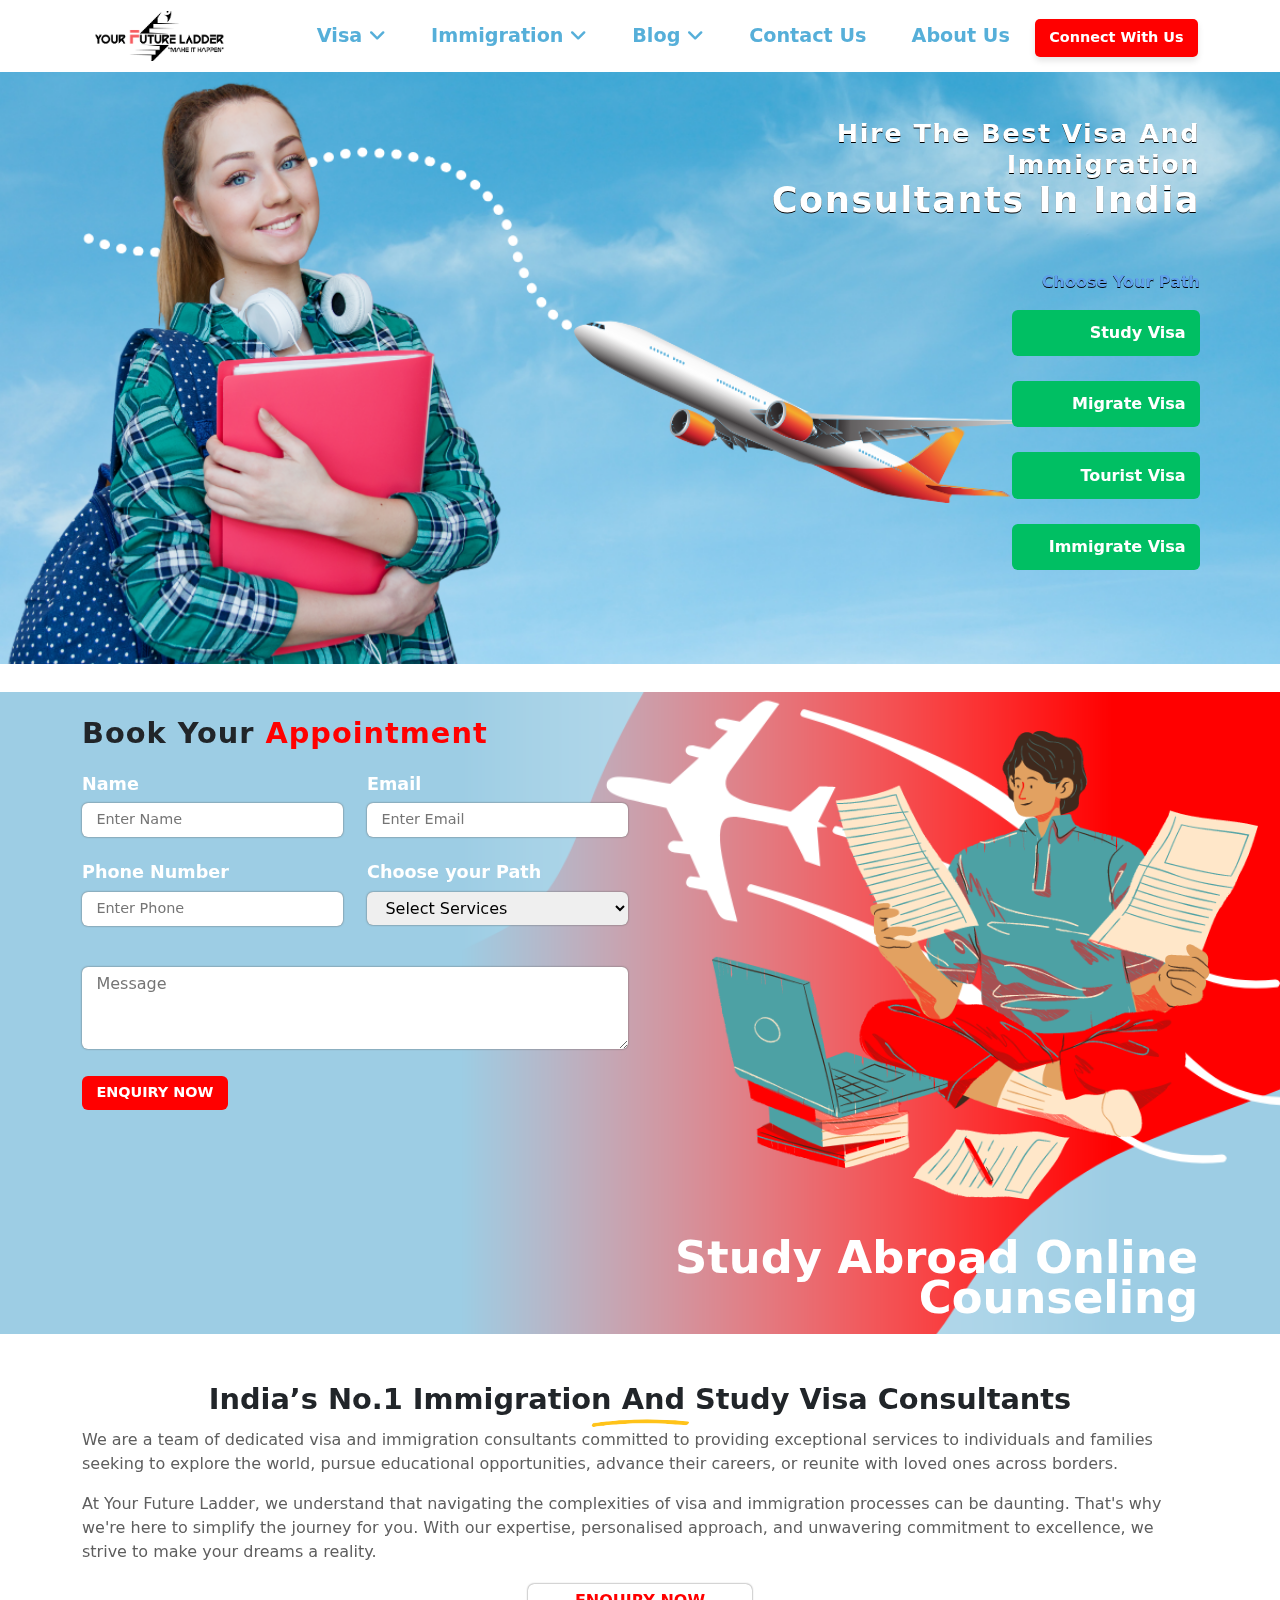
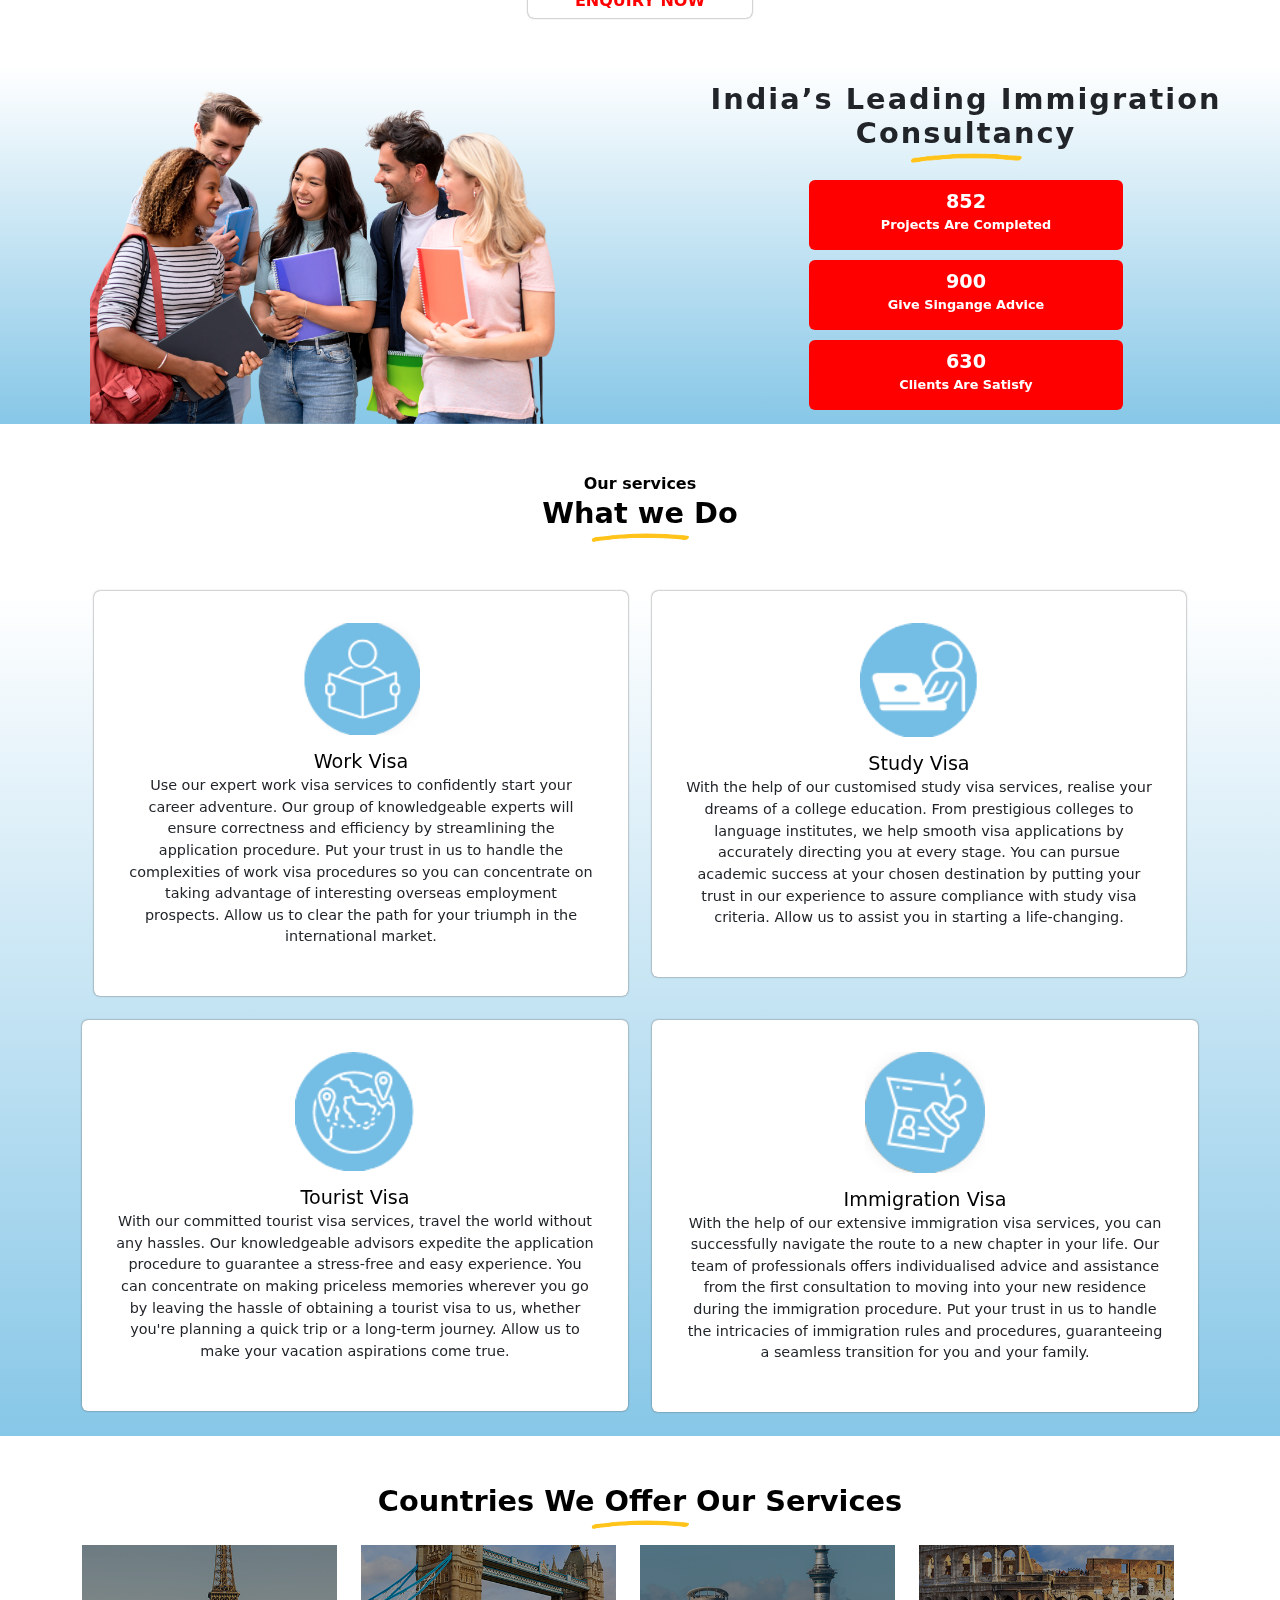
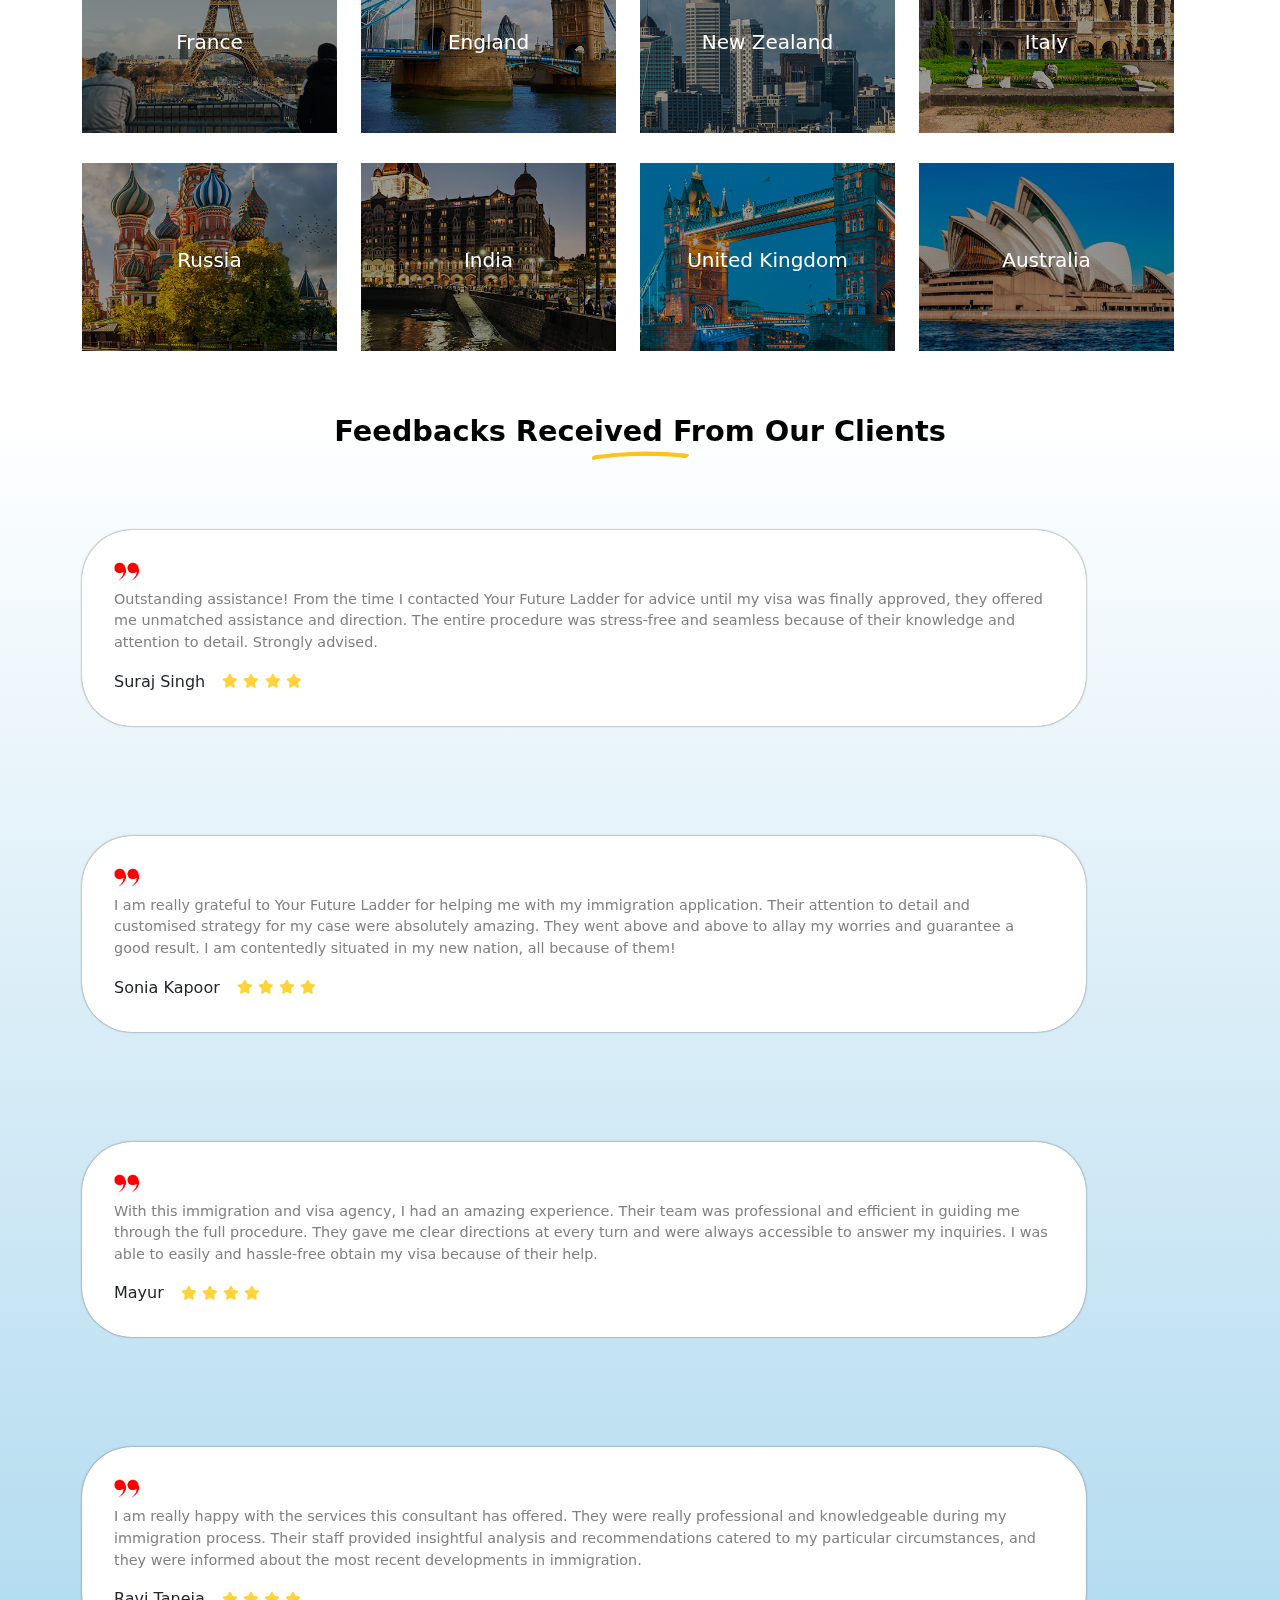
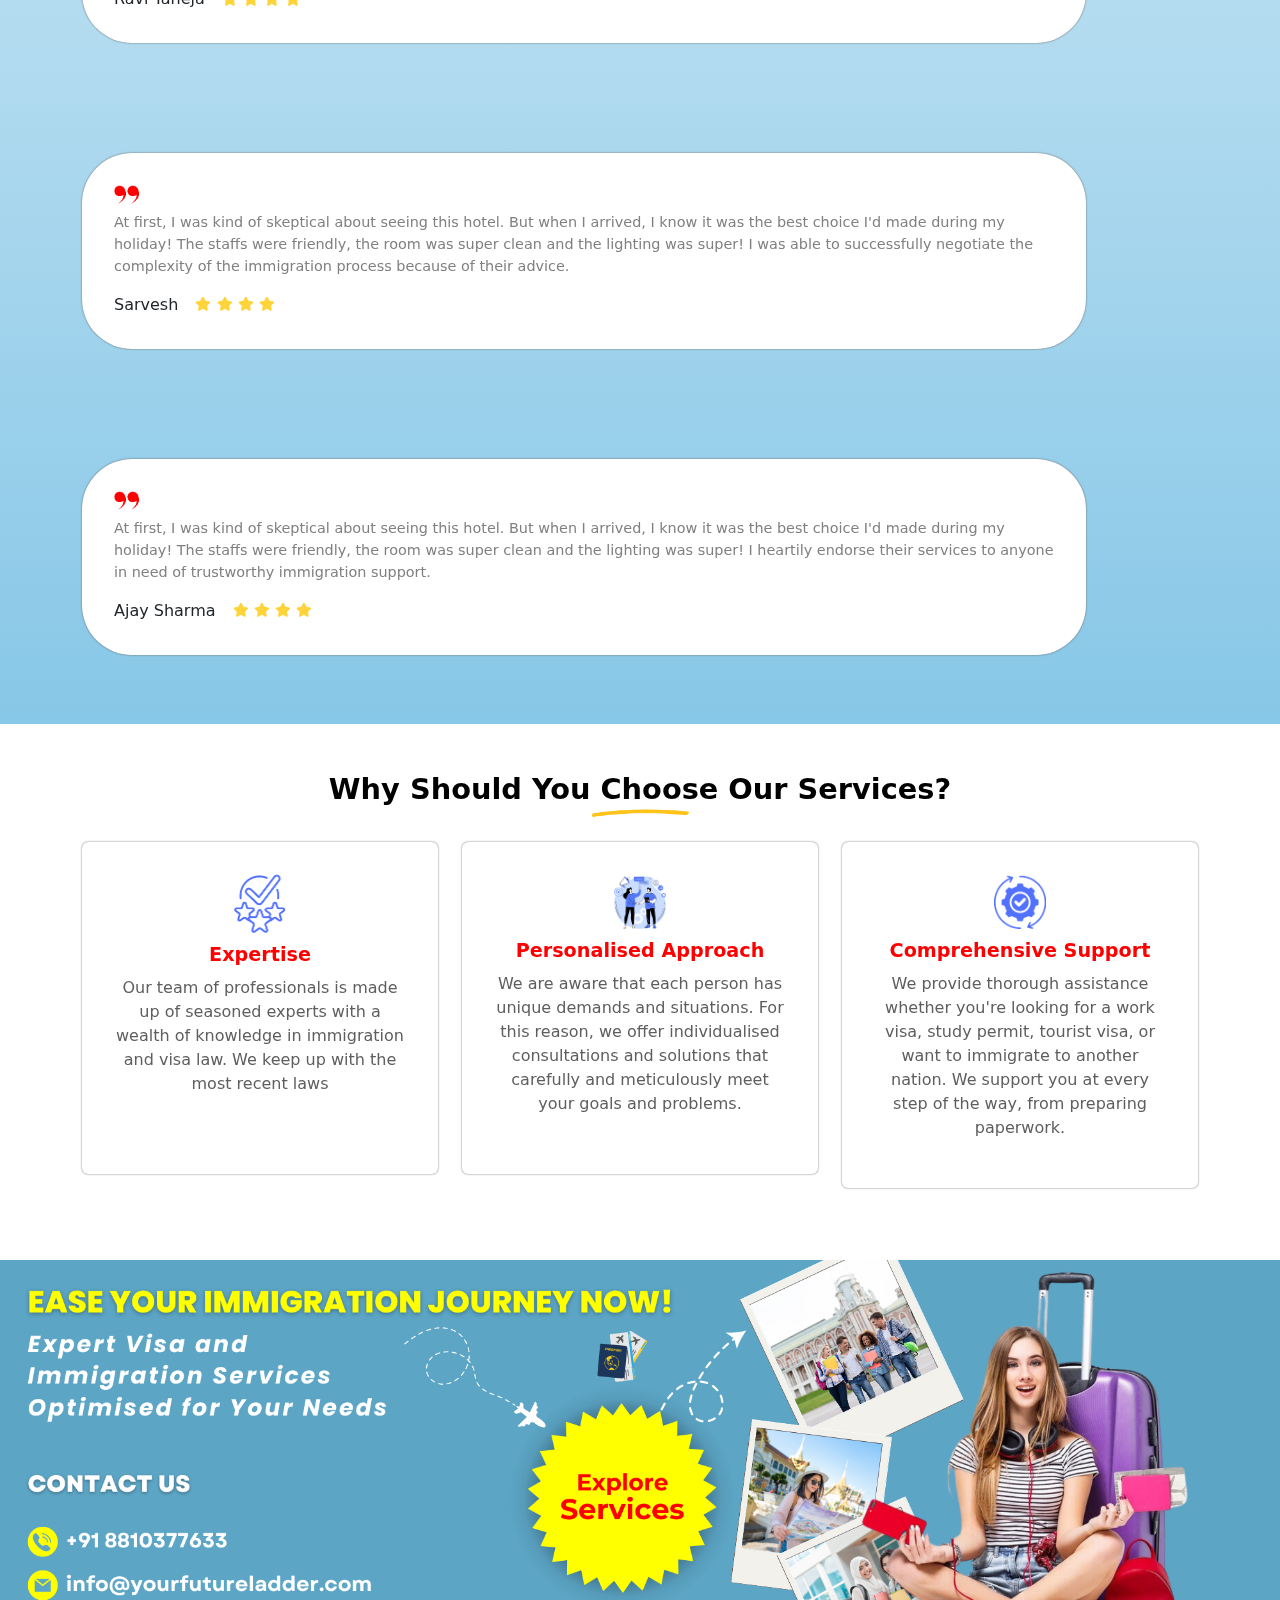
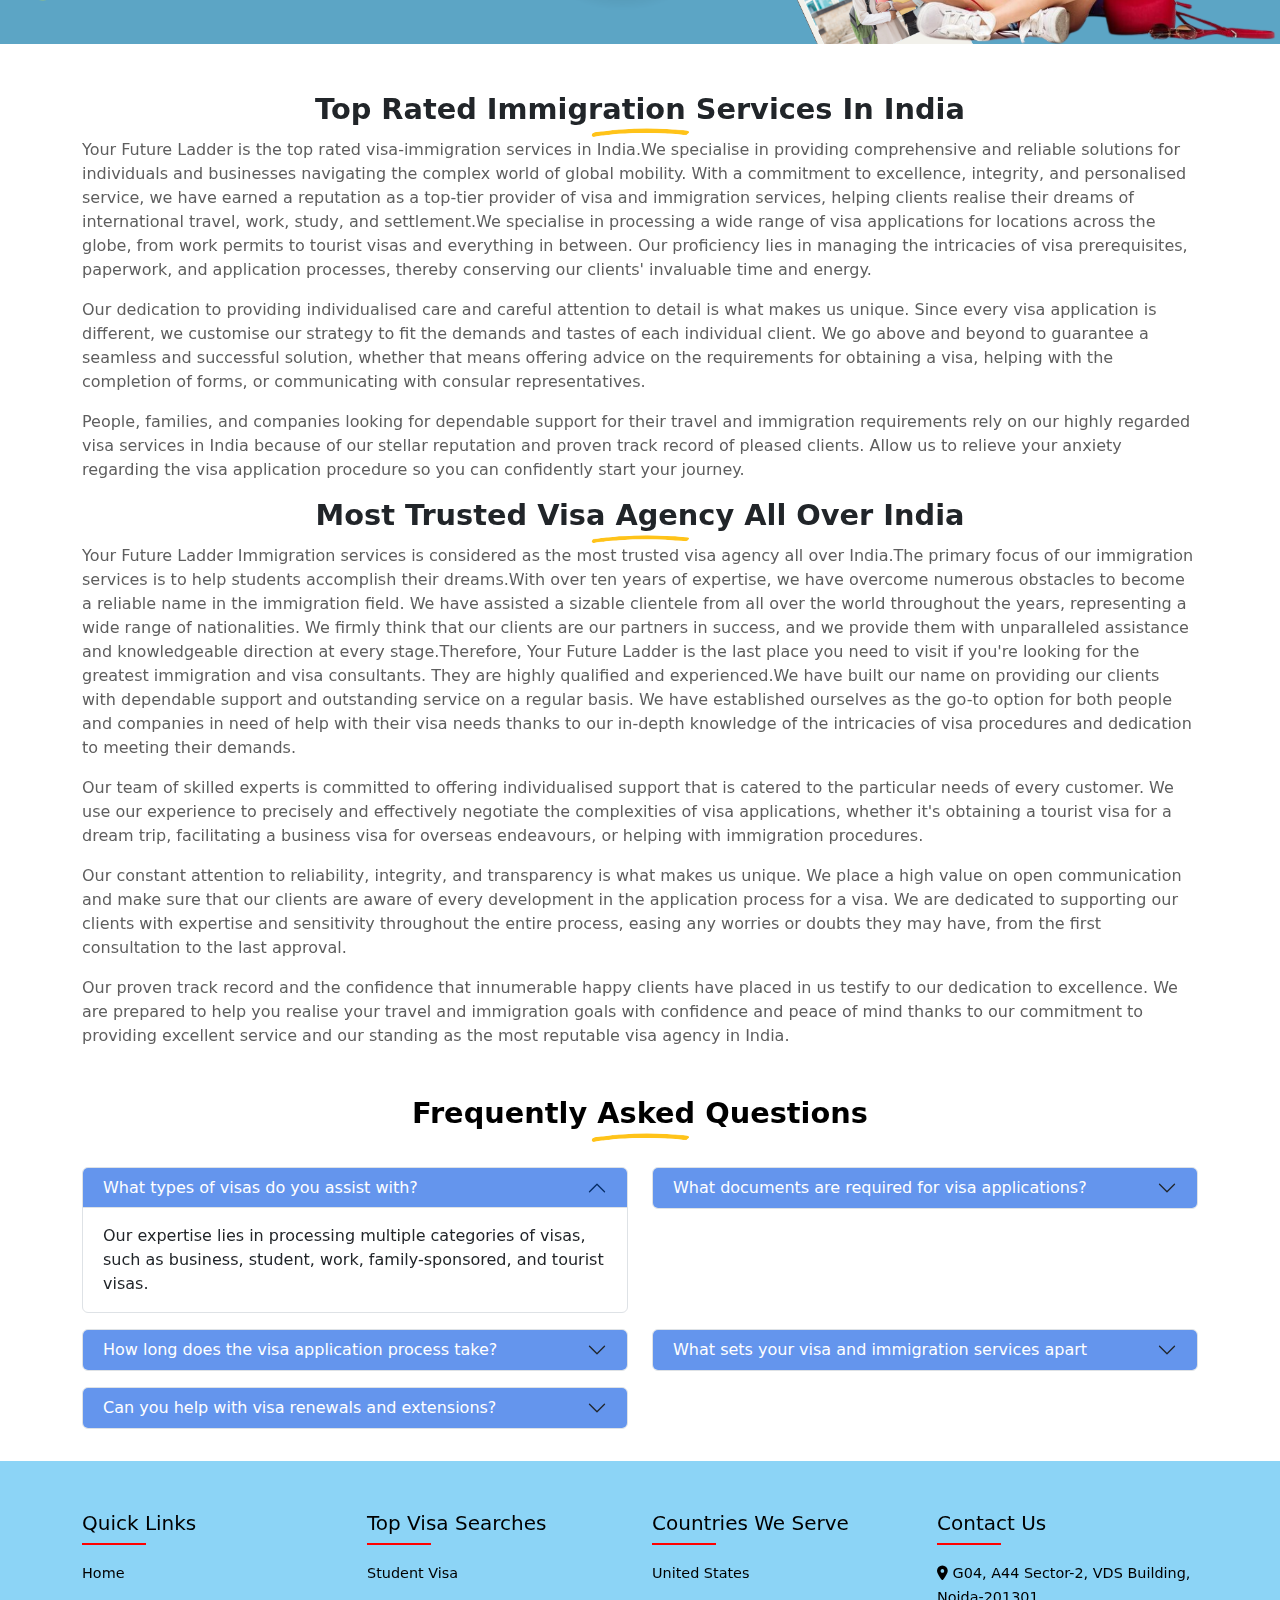
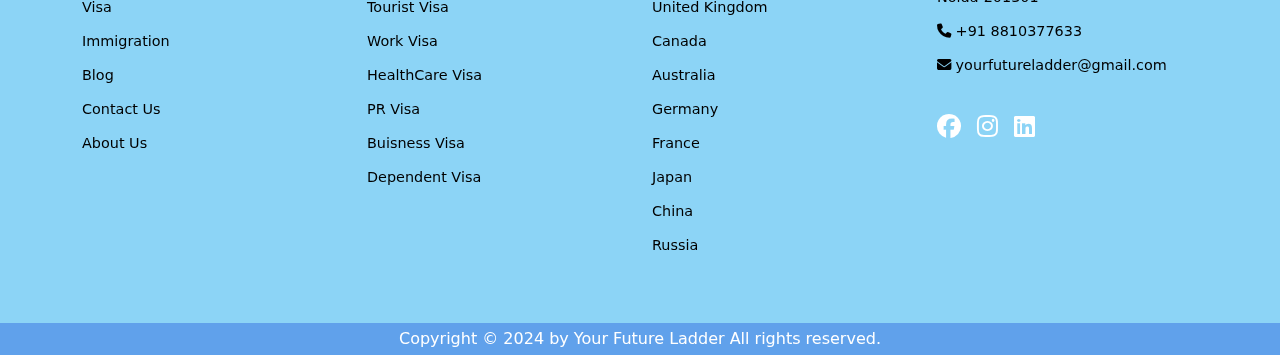
==== commit 84bdf9af: "put Header and footer on Yfl and link the page." ====
--- a/Pages/index.html
+++ b/Pages/index.html
@@ -32,14 +32,54 @@
                         <label id="crosslogo">
                             <i class="fa-solid fa-xmark fa-lg"></i>
                         </label>
-                        <li>
-                            <a href="#provideService">Services</a>
+                        <li class="showToggle" onclick="toggleSubMenu()">
+                            <a href="#">
+                                Visa
+                                <i class="fa-solid fa-angle-down"></i>
+                            </a>
+                            <div class="sub-menu-1" style="display: none;">
+                                <ul>
+                                    <li>
+                                        <a href="./visa-type.html">Student Visa</a>
+                                    </li>
+                                    <li>
+                                        <a href="./visa-type.html">Tourist Visa</a>
+                                    </li>
+                                    <li>
+                                        <a href="./visa-type.html">Work Visa</a>
+                                    </li>
+                                    <li>
+                                        <a href="./visa-type.html">Healthcare Visa</a>
+                                    </li>
+                                    <li>
+                                        <a href="./visa-type.html">PR Visa</a>
+                                    </li>
+                                    <li>
+                                        <a href="./visa-type.html">Business Visa</a>
+                                    </li>
+                                    <li>
+                                        <a href="./visa-type.html">Dependent Visa</a>
+                                    </li>
+                                </ul>
+                            </div>
                         </li>
                         <li>
-                            <a href="#FAQ">FAQ</a>
+                            <a href="./Visa-services.html">
+                                Immigration
+                                <i class="fa-solid fa-angle-down"></i>
+                            </a>
+                        </li>
+                        <li>
+                            <a href="#">
+                                Blog
+                                <i class="fa-solid fa-angle-down"></i>
+                            </a>
                         </li>
                         <li>
                             <a href="#contact" class="connectUs">Contact Us</a>
+                        </li>
+                        <li>
+                            <a href="./About.html" class="connectUs">About Us</a>
                         </li>
                         <span class="text-center">
                             <a href="#Enquiry" class="connectWith">Connect With Us</a>
@@ -775,6 +815,181 @@
             </div>
         </div>
     </section>
+    <footer>
+        <div class="FooterBanner">
+            <div class="container">
+                <div class="row">
+                    <div class="col-lg-3 footer-widget">
+                        <div class="CompnayData">
+                            <h5 class="companyInfo">Quick Links</h5>
+                            <span class="Textdecorate"></span>
+                            <div class="CompnayInnerDataList">
+                                <ul>
+                                    <li>
+                                        <a href="/" class="mainfwrapper">Home</a>
+                                    </li>
+                                    <li>
+                                        <a href="/" class="mainfwrapper">Visa</a>
+                                    </li>
+                                    <li>
+                                        <a href="/" class="mainfwrapper">Immigration</a>
+                                    </li>
+                                    <li>
+                                        <a href="/" class="mainfwrapper">Blog</a>
+                                    </li>
+                                    <li>
+                                        <a href="/" class="mainfwrapper">Contact Us</a>
+                                    </li>
+                                    <li>
+                                        <a href="/" class="mainfwrapper">About Us</a>
+                                    </li>
+                                </ul>
+                            </div>
+                        </div>                        
+                    </div>
+                    <div class="col-lg-3 footer-widget">
+                        <div class="CompnayData">
+                            <h5 class="companyInfo">Top Visa Searches</h5>
+                            <span class="Textdecorate"></span>
+                            <div class="CompnayInnerDataList">
+                                <ul>
+                                    <li>
+                                        <a href="/" class="mainfwrapper">
+                                            Student Visa
+                                        </a>
+                                    </li>
+                                    <li>
+                                        <a href="/" class="mainfwrapper">
+                                            Tourist Visa
+                                        </a>
+                                    </li>
+                                    <li>
+                                        <a href="/" class="mainfwrapper">
+                                            Work Visa
+                                        </a>
+                                    </li>
+                                    <li>
+                                        <a href="/" class="mainfwrapper">
+                                            HealthCare Visa
+                                        </a>
+                                    </li>
+                                    <li>
+                                        <a href="/" class="mainfwrapper">
+                                            PR Visa
+                                        </a>
+                                    </li>
+                                    <li>
+                                        <a href="/" class="mainfwrapper">
+                                            Buisness Visa
+                                        </a>
+                                    </li>
+                                    <li>
+                                        <a href="/" class="mainfwrapper">
+                                            Dependent Visa
+                                        </a>
+                                    </li>
+                                </ul>
+                            </div>
+                        </div>
+                    </div>
+                    <div class="col-lg-3 footer-widget">
+                        <div class="CompnayData">
+                            <h5 class="companyInfo">Countries We Serve</h5>
+                            <span class="Textdecorate"></span>
+                            <div class="CompnayInnerDataList">
+                                <ul>
+                                    <li>
+                                        <a href="/" class="mainfwrapper">
+                                            United States
+                                        </a>
+                                    </li>
+                                    <li>
+                                        <a href="/" class="mainfwrapper">
+                                            United Kingdom
+                                        </a>
+                                    </li>
+                                    <li>
+                                        <a href="/" class="mainfwrapper">
+                                            Canada
+                                        </a>
+                                    </li>
+                                    <li>
+                                        <a href="/" class="mainfwrapper">
+                                            Australia
+                                        </a>
+                                    </li>
+                                    <li>
+                                        <a href="/" class="mainfwrapper">
+                                            Germany
+                                        </a>
+                                    </li>
+                                    <li>
+                                        <a href="/" class="mainfwrapper">
+                                            France
+                                        </a>
+                                    </li>
+                                    <li>
+                                        <a href="/" class="mainfwrapper">
+                                            Japan
+                                        </a>
+                                    </li>
+                                    <li>
+                                        <a href="/" class="mainfwrapper">
+                                            China
+                                        </a>
+                                    </li>
+                                    <li>
+                                        <a href="/" class="mainfwrapper">
+                                            Russia
+                                        </a>
+                                    </li>
+                                </ul>
+                            </div>
+                        </div>
+                    </div>
+                    <div class="col-lg-3 footer-widget">
+                        <div class="CompnayData mb-5">
+                            <h5 class="companyInfo">Contact Us</h5>
+                            <span class="Textdecorate"></span>
+                            <div class="CompnayInnerDataList">
+                                <ul>
+                                    <li>
+                                        <a href="https://www.google.com/maps/search/A-44,+Sector+-2,+Noida-201301+Uttar+Pradesh/@28.5867058,77.2694719,12z/data=!3m1!4b1?entry=ttu" class="mainfwrapper">
+                                            <i class="fa-solid fa-location-dot"></i>
+                                            G04, A44 Sector-2, VDS Building, Noida-201301
+                                        </a>
+                                    </li>
+                                    <li>
+                                        <a href="tel:+91-9315969524" class="mainfwrapper">
+                                            <i class="fa-solid fa-phone"></i>
+                                            +91 8810377633
+                                        </a>
+                                    </li>
+                                    <li>
+                                        <a href="mailto:info@mayawebtech.com" class="mainfwrapper">
+                                            <i class="fa-solid fa-envelope"></i>
+                                            yourfutureladder@gmail.com
+                                        </a>
+                                    </li>
+                                </ul>
+                            </div>
+                        </div>
+                        <div class="socialIcon">
+                            <Link to="https://www.facebook.com/yourfutureladder/">
+                            <i class="fa-brands fa-facebook fa-xl"></i>
+                            </Link>
+                            <Link to="https://www.linkedin.com/in/yourfutureladder/">
+                            <i class="fa-brands fa-instagram fa-xl"></i>
+                            </Link>                            
+                            <Link to="https://www.instagram.com/_your_future_ladder_/">
+                            <i class="fa-brands fa-linkedin fa-xl"></i>
+                            </Link>
+                        </div>
+                    </div>
+                </div>
+            </div>
+        </div>
+    </footer>
     <section class="copyright">
         <div class="container">
             <h4 class="copyHead">Copyright © 2024 by Your Future Ladder All rights reserved.</h4>
--- a/style.css
+++ b/style.css
@@ -73,6 +73,60 @@
     text-decoration: none;
     box-shadow: 0 4px 6px rgba(0, 0, 0, 0.1);
     animation: popUp 2s infinite alternate;
+}
+
+.NavMenu .Navbar .sub-menu-1 {
+    display: none;
+}
+
+.NavMenu .Navbar .sub-menu-1 {
+    position: absolute;
+    background: #000;
+    margin-top: 0px;
+    margin-left: -15px;
+    z-index: 999;
+}
+
+.NavMenu .Navbar .sub-menu-1 ul {
+    display: block !important;
+    margin: 10px;
+    padding: 8px;
+}
+
+.NavMenu .Navbar .sub-menu-1 ul li {
+    width: 130px;
+    padding: 0px;
+    border-bottom: 1px solid #fff;
+    background: transparent;
+    border-radius: 0;
+    text-align: left;
+    margin-bottom: 8px !important;
+    display: flex;
+    align-items: center;
+    justify-content: center;
+}
+
+.NavMenu .Navbar .sub-menu-1 ul li a {
+    text-decoration: none;
+    color: #ffffff;
+    width: 100%;
+    display: block;
+    font-size: 0.9rem;
+}
+
+.NavMenu .Navbar .sub-menu-1 ul li {
+    display: block;
+    line-height: 60px;
+    margin: -12px 0px;
+}
+
+.NavMenu .Navbar .sub-menu-1 ul li:last-child {
+    border-bottom: none;
+    margin-bottom: -8px !important;
+}
+
+.NavMenu .Navbar .sub-menu-1 ul li a:hover {
+    border-bottom: none;
 }
 
 @keyframes popUp {
@@ -2346,7 +2400,7 @@
 
 /************WHAT DO SECTION START***************/
 
-.Whatdo img{
+.Whatdo img {
     width: 100%;
     height: 100%;
 }
@@ -2467,7 +2521,7 @@
 
 /************BANNER BOX SECTION START***********/
 
-.Banner .immigrateBanner img{
+.Banner .immigrateBanner img {
     width: 100%;
     height: 100%;
 }
@@ -2496,7 +2550,284 @@
     margin: auto;
 }
 
-
+/*************VISA TYPE SECTION START**************/
+
+.TopBanner .BannerWrapper img {
+    width: 100%;
+    height: 400px;
+}
+
+/***************VISA TYPE HERO BANNER SECTION START****************/
+
+.HeroBanner {
+    background-color: linear-gradient(to right, red, yellow);
+    height: 100%;
+    width: 100%;
+    padding: 2rem;
+}
+
+.Herobanner .leftBoxwrapper .leftHead {
+    font-size: 3rem;
+    font-weight: 700;
+    line-height: 3;
+}
+
+/**************VISA TYPE WHY CHOOSE SECTION START**************/
+
+.VisaChooseUs .whychoosebg .chooseWrap {
+    font-size: 2.2rem;
+    text-align: center;
+    font-weight: 700;
+    margin-bottom: 0px;
+}
+
+.VisaChooseUs .whychoosebg .linelogo {
+    display: block !important;
+    width: 15%;
+    margin: auto;
+}
+
+.VisaChooseUs .whychoosebg .linelogo img {
+    width: 60%;
+    display: block;
+    margin-bottom: 5px;
+    margin: auto;
+}
+
+.VisaChooseUs .visaChooselogo img {
+    width: 100%;
+}
+
+.VisaChooseUs .outerBoxSpace {
+    margin-left: -4rem;
+    margin-top: 4rem;
+}
+
+.VisaChooseUs .outerBoxSpace .boxcardBg {
+    background-color: #8CD4F6;
+    border-radius: 8px;
+    padding: 2rem;
+}
+
+.VisaChooseUs .outerBoxSpace .boxcardBg .boxCardHead {
+    font-size: 1.4rem;
+    font-weight: 700;
+}
+
+.VisaChooseUs .outerBoxSpace .boxcardBg ul {
+    padding: 15px;
+}
+
+.VisaChooseUs .outerBoxSpace .boxcardBg ul li {
+    list-style-type: decimal;
+    font-weight: 700;
+}
+
+/****************VISA BENEFITS SECTION START********************/
+
+.BenefitsVisa .leftpanelbenefit .leftbPra {
+    font-size: 1.6rem;
+    font-weight: 400;
+    margin-bottom: 0px;
+}
+
+.BenefitsVisa .leftpanelbenefit .linelogo {
+    display: block !important;
+    width: 22%;
+}
+
+.BenefitsVisa .leftpanelbenefit .linelogo img {
+    width: 100%;
+    display: block;
+    margin-bottom: 5px;
+    margin: auto;
+}
+
+.BenefitsVisa .leftpanelbenefit .leftinnerpara {
+    font-size: 1rem;
+    max-width: 400px;
+    line-height: 1.6;
+    margin-top: 2rem;
+    margin-bottom: 2rem;
+}
+
+.BenefitsVisa .leftpanelbenefit .VisaBenfitsConsult .getFreeConsult {
+    background-color: #FF0000;
+    border: none;
+    outline: none;
+    padding: 0.5rem 0.9rem;
+    border-radius: 6px;
+    font-size: 0.9rem;
+    color: #ffffff;
+    font-weight: 700;
+}
+
+.BenefitsVisa .rightpanelbenefit .innerrightcard {
+    background-color: #8CD4F6;
+    padding: 2rem;
+    border-radius: 10px;
+    box-shadow: -10px -10px 0px 0px #129BAE;
+}
+
+.BenefitsVisa .rightpanelbenefit .innerrightcard .cardHeadcont {
+    font-size: 1.4rem;
+    font-weight: 700;
+}
+
+/***************COMPANY HISTORY SECTION START*************/
+
+.CompanyHistory {
+    background-color: #F8F5EF;
+    width: 100%;
+    font-weight: 700;
+    padding-top: 1rem;
+}
+
+.CompanyHistory .HistoryInfo .InfoHead {
+    font-size: 2.2rem;
+    font-weight: 700;
+    margin-bottom: 0px;
+    text-align: center;
+}
+
+.CompanyHistory .HistoryInfo .linelogo {
+    display: block !important;
+    width: 15%;
+    margin: auto;
+}
+
+.CompanyHistory .HistoryInfo .linelogo img {
+    width: 60%;
+    display: block;
+    margin-bottom: 5px;
+    margin: auto;
+}
+
+.CompanyHistory .HistoryInfo .historyIntro {
+    font-weight: 400;
+    max-width: 800px;
+    margin: auto;
+    text-align: center;
+    margin-top: 2rem;
+}
+
+.CompanyHistory .companyMissionbg {
+    background-color: #9DCDE4;
+    width: 100%;
+    padding: 2rem;
+}
+
+.CompanyHistory .companyMissionbg .misionvisonhead {
+    font-size: 1.4rem;
+    font-weight: 700;
+    text-align: center;
+    margin-bottom: 1rem;
+}
+
+.CompanyHistory .companyMissionbg .misionvisoncont {
+    font-weight: 400;
+    max-width: 400px;
+    margin-top: 1rem;
+    margin: auto;
+}
+
+/***************VISA COUNTRY SERVICES SECTION START******************/
+
+.CountryServices .CountryWrapper .CountryHead {
+    font-size: 2.2rem;
+    font-weight: 700;
+    text-align: center;
+    margin-bottom: 0px;
+}
+
+.CountryServices .CountryWrapper .linelogo {
+    display: block !important;
+    width: 15%;
+    margin: auto;
+}
+
+.CountryServices .CountryWrapper .linelogo img {
+    width: 60%;
+    display: block;
+    margin-bottom: 5px;
+    margin: auto;
+}
+
+/***************FOOTER-BOX SECTION START**************/
+
+.FooterBanner {
+    background-color: #8CD4F6;
+    width: 100%;
+    height: 100%;
+}
+
+.FooterBanner .footer-widget {
+    margin: 50px 0px;
+}
+
+.FooterBanner .footer-widget .Textdecorate {
+    display: block;
+    border-bottom: 2px solid red;
+    width: 4em;
+    padding-top: 0;
+    margin-bottom: 1rem;
+}
+
+.FooterBanner .innerfwrapper {
+    color: #000 !important;
+}
+
+.FooterBanner .CompnayData .companyInfo {
+    color: #000;
+}
+
+.FooterBanner .CompnayData:hover .Textdecorate {
+    width: 100%;
+    transition: all .5s ease-in-out;
+}
+
+.FooterBanner .CompnayData .CompanyWork {
+    color: #ffffff;
+    margin-bottom: 2rem;
+    font-size: 0.9rem;
+}
+
+.FooterBanner .CompnayData .CompanyWork:hover {
+    color: red;
+}
+
+.FooterBanner .CompnayData .CompnayInnerDataList ul {
+    padding: 0px;
+}
+
+.FooterBanner .CompnayData .CompnayInnerDataList ul li {
+    margin-bottom: 10px;
+}
+
+.FooterBanner .CompnayData .CompnayInnerDataList ul li .mainfwrapper {
+    color: #000;
+    text-decoration: none;
+    font-size: 0.9rem;
+}
+
+.FooterBanner .CompnayData .CompnayInnerDataList ul li .mainfwrapper:hover {
+    color: red;
+}
+
+.FooterBanner .socialIcon {
+    display: flex;
+    align-items: center;
+    flex-direction: row;
+    gap: 1rem;
+}
+
+.FooterBanner .socialIcon i {
+    color: #ffffff;
+}
+
+.FooterBanner .socialIcon i:hover {
+    color: red;
+}
 
 /*******************MEDIA QUERY START********************/
 
@@ -2533,7 +2864,7 @@
 
     .Navbar ul li {
         display: block;
-        margin: 50px 0px;
+        margin: 40px 0px;
         line-height: 30px;
     }
 
@@ -2625,6 +2956,35 @@
         font-size: 1.8rem;
         text-align: start;
     }
+
+    /***********VISA TYPE CSS START**************/
+    .TopBanner .BannerWrapper img {
+        height: 300px;
+    }
+
+    .VisaChooseUs .visaChooselogo img {
+        width: 100%;
+        margin-top: 2rem;
+    }
+
+    .VisaChooseUs .outerBoxSpace {
+        margin-left: 0rem;
+        margin-top: 1rem;
+    }
+
+    .VisaChooseUs .outerBoxSpace .boxcardBg {
+        text-align: center;
+        width: 100%;
+    }
+
+    .VisaChooseUs .outerBoxSpace .boxcardBg ul {
+        width: 25%;
+        margin: auto;
+    }
+
+    .VisaChooseUs .outerBoxSpace .boxcardBg ul li {
+        width: 0px;
+    }
 }
 
 @media(max-width:320px) {
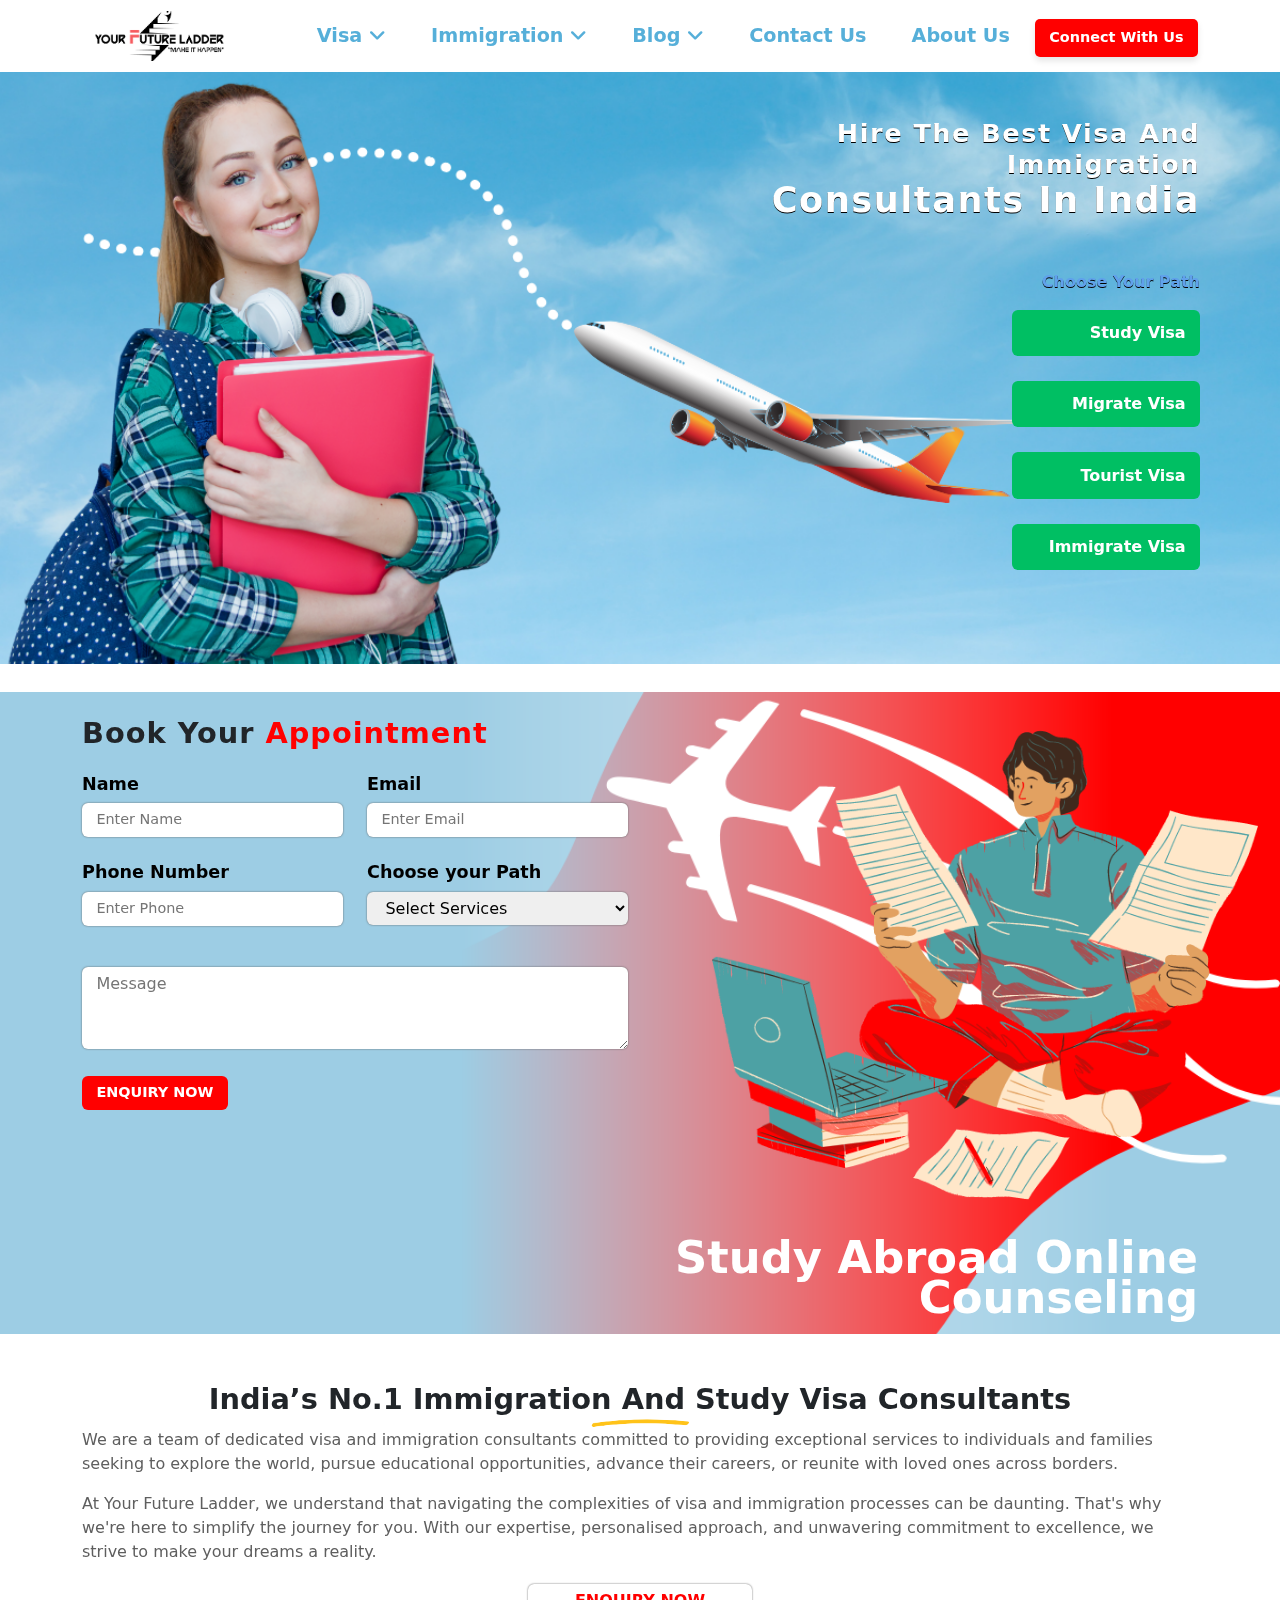
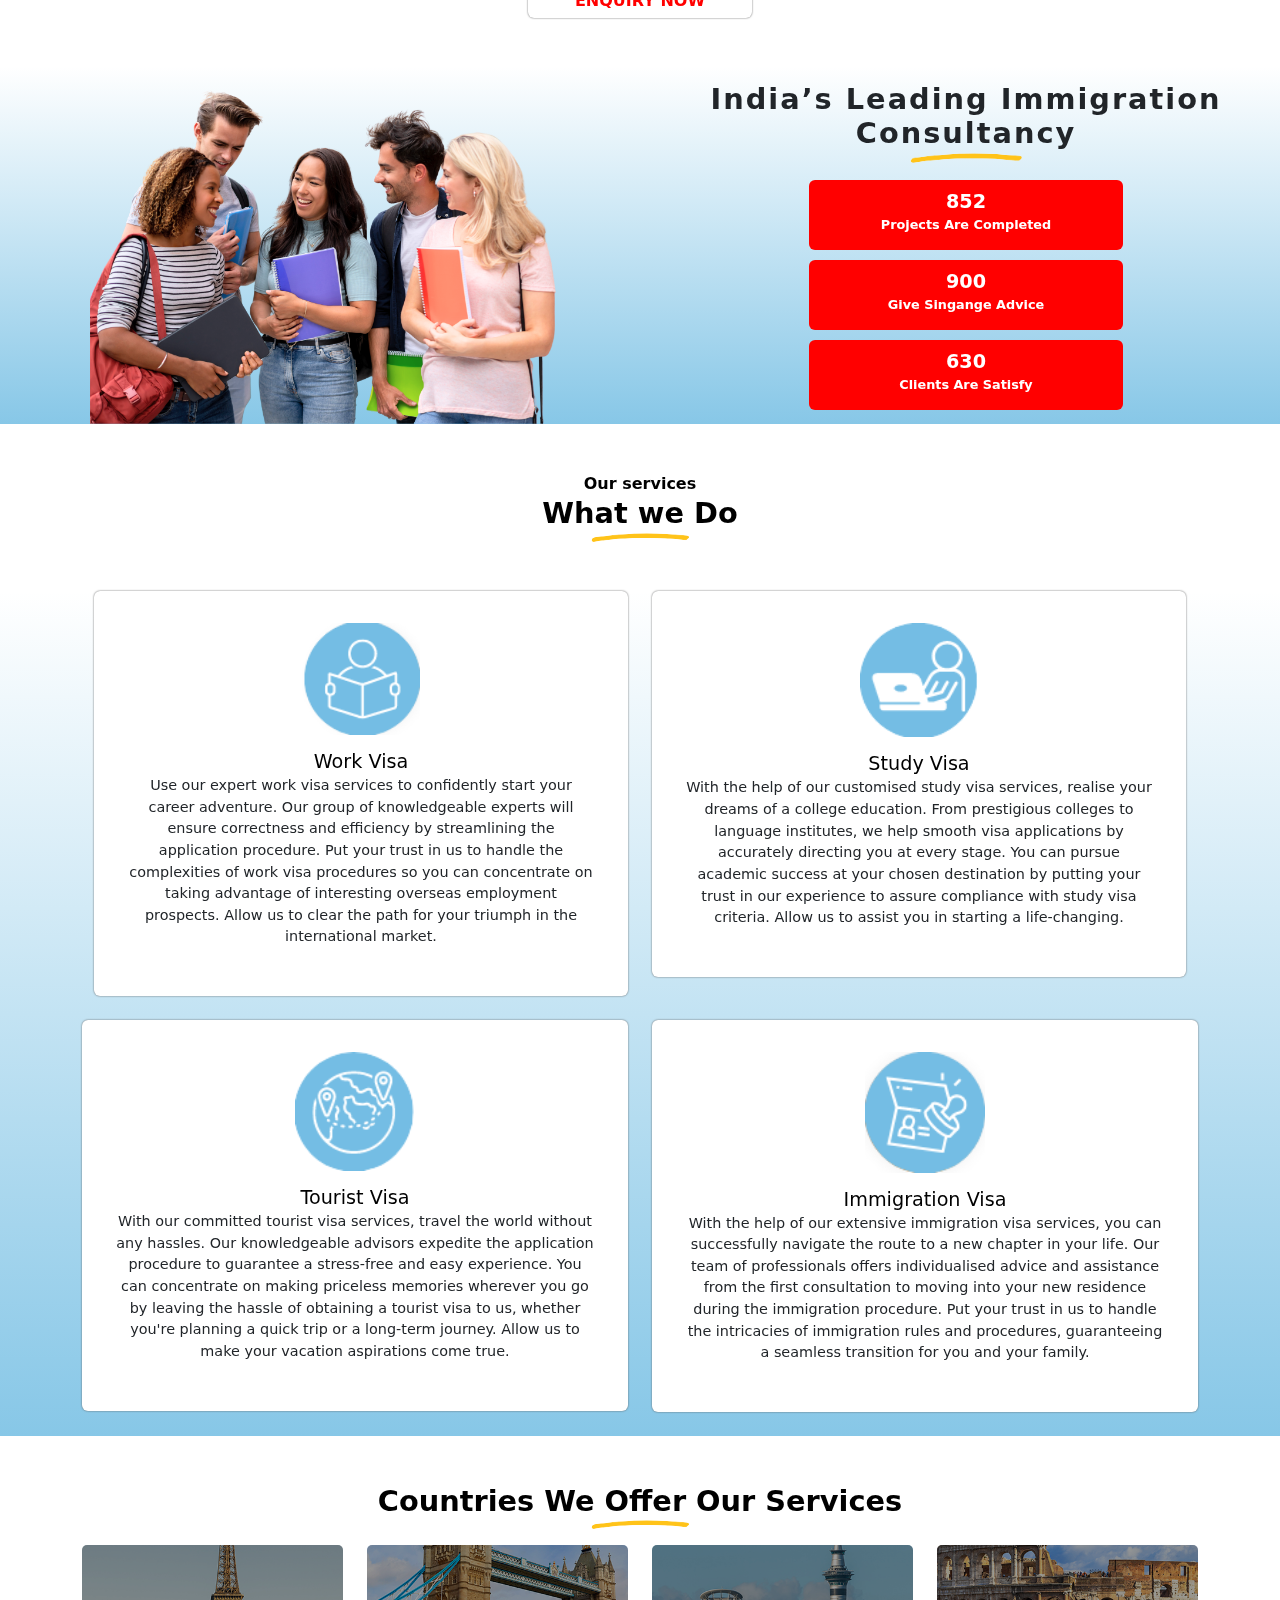
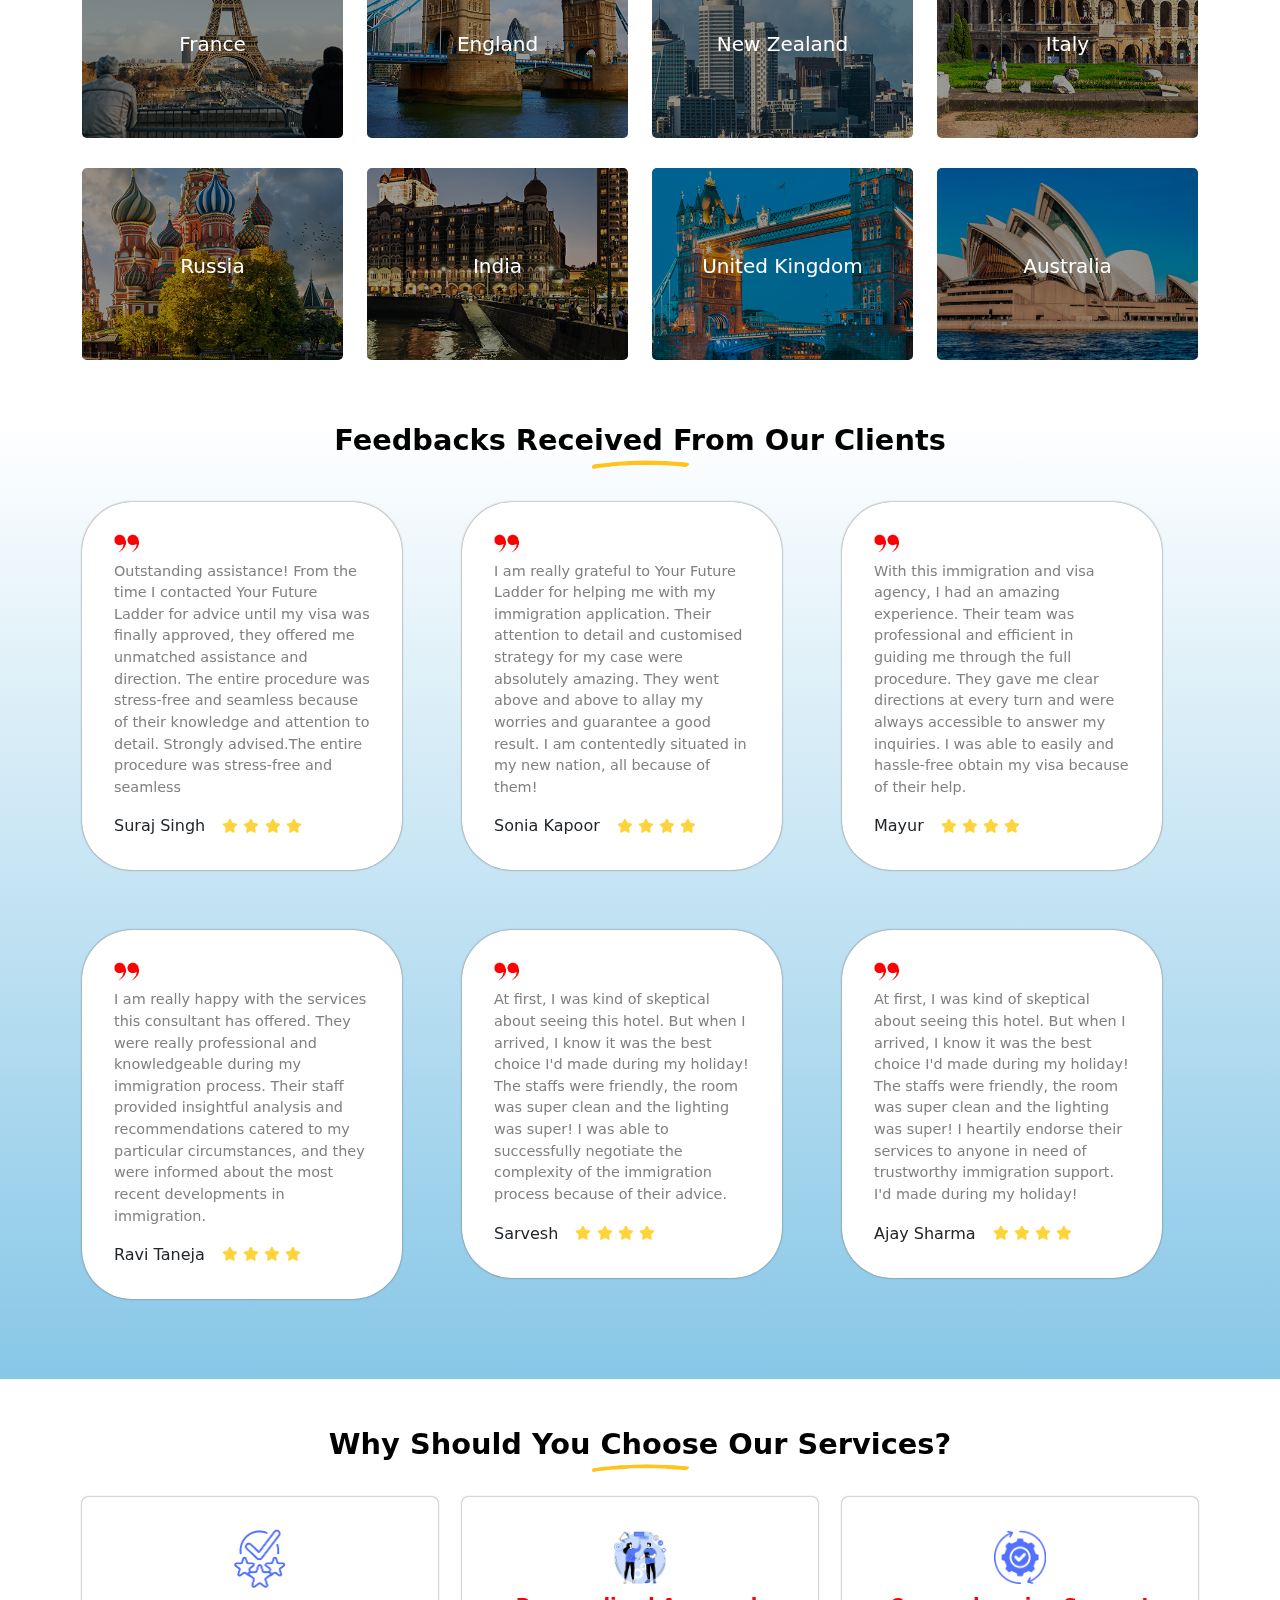
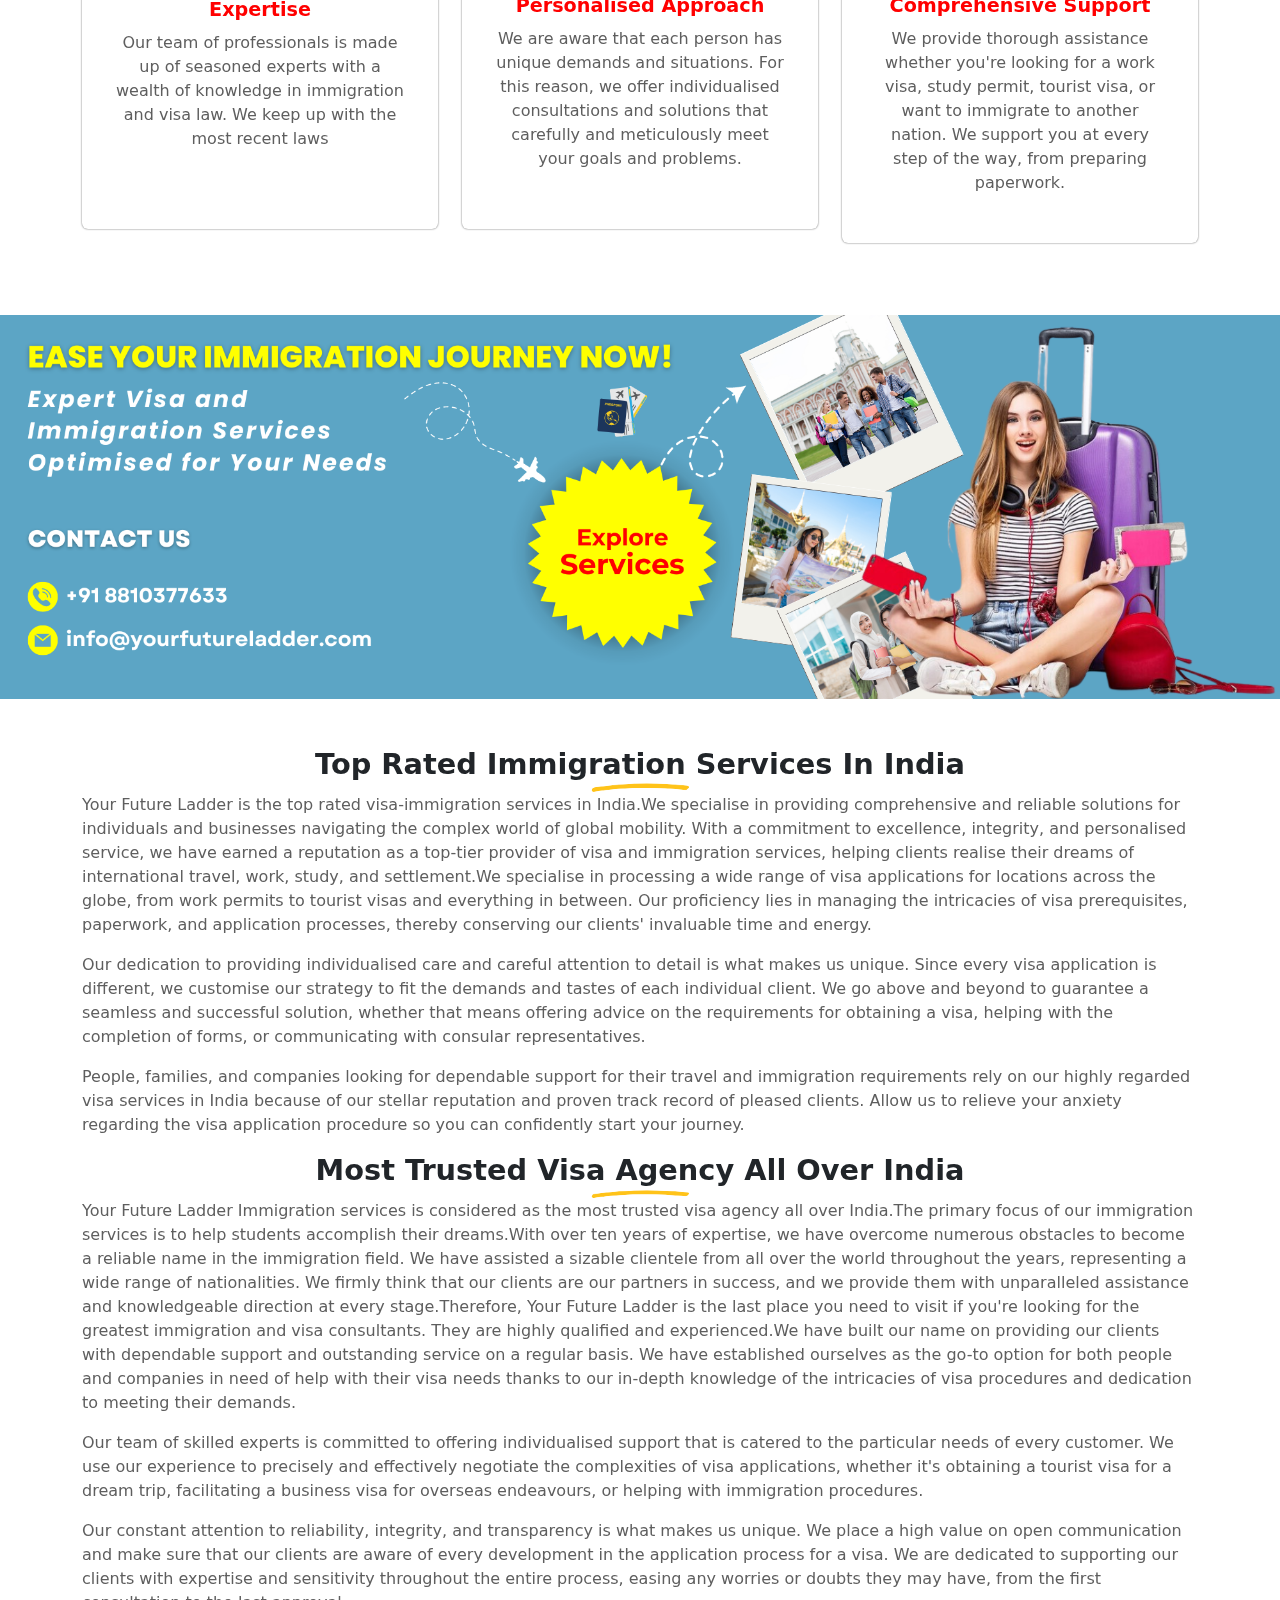
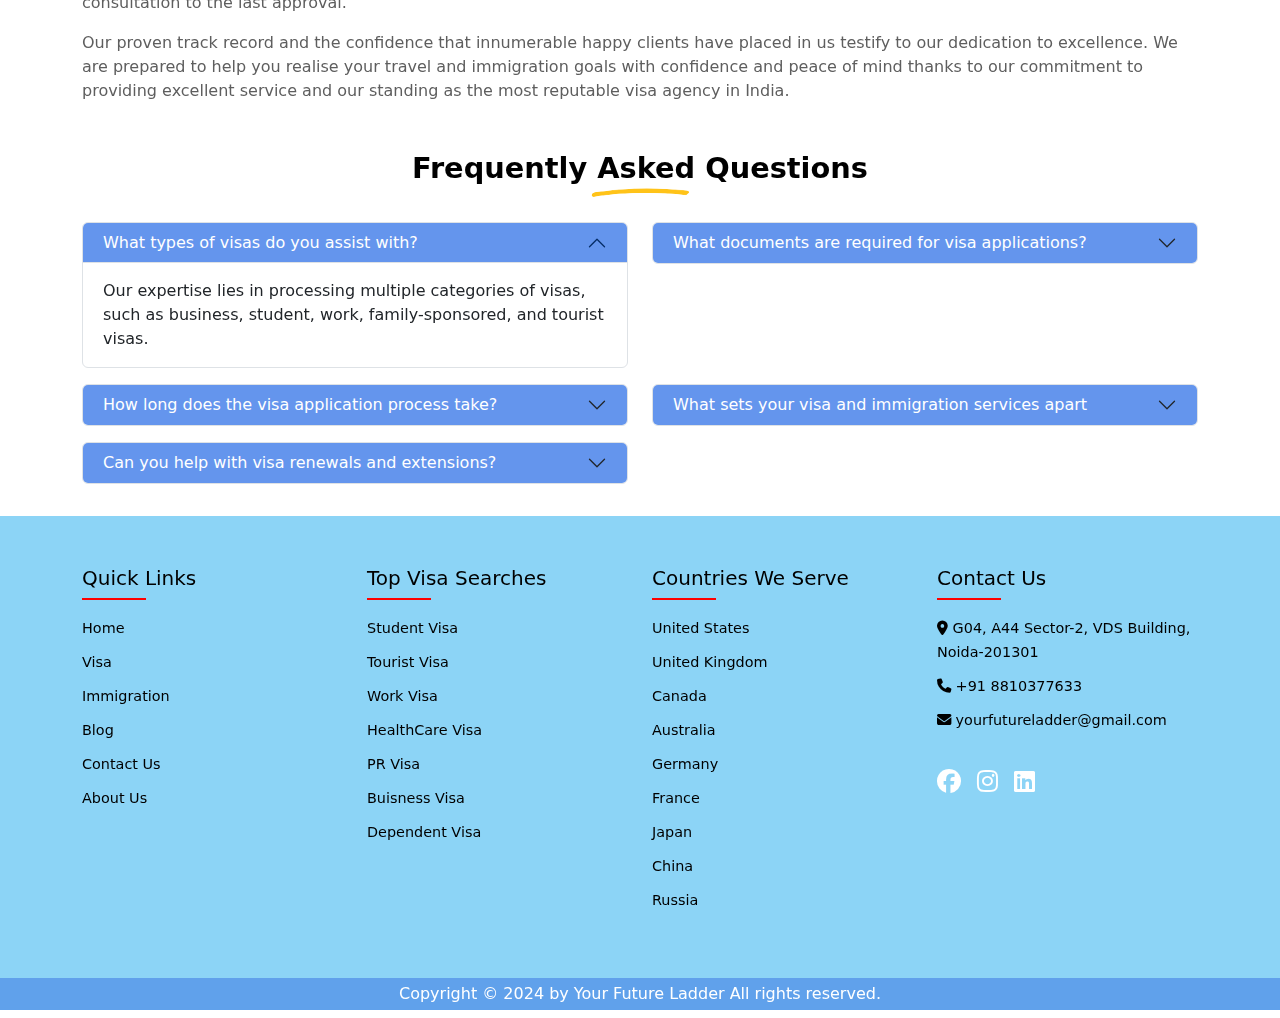
==== commit 79d2dafa: "error fixed and put content" ====
--- a/Pages/index.html
+++ b/Pages/index.html
@@ -33,38 +33,38 @@
                             <i class="fa-solid fa-xmark fa-lg"></i>
                         </label>
                         <li class="showToggle" onclick="toggleSubMenu()">
-                            <a href="#">
+                            <a href="./Visa-services.html">
                                 Visa
                                 <i class="fa-solid fa-angle-down"></i>
                             </a>
                             <div class="sub-menu-1" style="display: none;">
                                 <ul>
                                     <li>
-                                        <a href="./visa-type.html">Student Visa</a>
+                                        <a href="./studentvisa.html">Student Visa</a>
                                     </li>
                                     <li>
-                                        <a href="./visa-type.html">Tourist Visa</a>
+                                        <a href="./touristvisa.html">Tourist Visa</a>
                                     </li>
                                     <li>
-                                        <a href="./visa-type.html">Work Visa</a>
+                                        <a href="./workvisa.html">Work Visa</a>
                                     </li>
                                     <li>
-                                        <a href="./visa-type.html">Healthcare Visa</a>
+                                        <a href="./healthcarevisa.html">Healthcare Visa</a>
                                     </li>
                                     <li>
-                                        <a href="./visa-type.html">PR Visa</a>
+                                        <a href="./prvisa.html">PR Visa</a>
                                     </li>
                                     <li>
-                                        <a href="./visa-type.html">Business Visa</a>
+                                        <a href="./buisnessvisa.html">Business Visa</a>
                                     </li>
                                     <li>
-                                        <a href="./visa-type.html">Dependent Visa</a>
+                                        <a href="./dependentvisa.html">Dependent Visa</a>
                                     </li>
                                 </ul>
                             </div>
                         </li>
                         <li>
-                            <a href="./Visa-services.html">
+                            <a href="./immigrationservices.html">
                                 Immigration
                                 <i class="fa-solid fa-angle-down"></i>
                             </a>
@@ -334,667 +334,680 @@
                     <img src="../Images/linelogo.png" alt="linelogo">
                 </label>
             </div>
-            <div class="row">
-                <div class="row mt_15">
-                    <div class="col-lg-3 col-md-6 col-sm-6">
-                        <!-- featured-imagebox -->
-                        <div class="featured-imagebox featured-imagebox-portfolio style1">
-                            <div class="featured-imagebox-wrapper">
-                                <div class="featured-thumbnail">
-                                    <img
-                                        width="656"
-                                        height="484"
-                                        class="img-fluid"
-                                        src="../Images/01.jpg"
-                                        alt="image"
-                                    >
-                                </div>
-                                <div class="featured-content">
-                                    <div class="featured-title">
-                                        <h3>
-                                            <a href="france.html">France</a>
-                                        </h3>
-                                    </div>
-                                </div>
-                            </div>
-                        </div>
-                        <!-- featured-imagebox end-->
-                    </div>
-                    <div class="col-lg-3 col-md-6 col-sm-6">
-                        <!-- featured-imagebox -->
-                        <div class="featured-imagebox featured-imagebox-portfolio style1">
-                            <div class="featured-imagebox-wrapper">
-                                <div class="featured-thumbnail">
-                                    <img
-                                        width="656"
-                                        height="484"
-                                        class="img-fluid"
-                                        src="../Images/02.jpg"
-                                        alt="image"
-                                    >
-                                </div>
-                                <div class="featured-content">
-                                    <div class="featured-title">
-                                        <h3>
-                                            <a href="england.html">England</a>
-                                        </h3>
-                                    </div>
-                                </div>
-                            </div>
-                        </div>
-                        <!-- featured-imagebox end-->
-                    </div>
-                    <div class="col-lg-3 col-md-6 col-sm-6">
-                        <!-- featured-imagebox -->
-                        <div class="featured-imagebox featured-imagebox-portfolio style1">
-                            <div class="featured-imagebox-wrapper">
-                                <div class="featured-thumbnail">
-                                    <img
-                                        width="656"
-                                        height="484"
-                                        class="img-fluid"
-                                        src="../Images/03.jpg"
-                                        alt="image"
-                                    >
-                                </div>
-                                <div class="featured-content">
-                                    <div class="featured-title">
-                                        <h3>
-                                            <a href="russia.html">New Zealand</a>
-                                        </h3>
-                                    </div>
-                                </div>
-                            </div>
-                        </div>
-                        <!-- featured-imagebox end-->
-                    </div>
-                    <div class="col-lg-3 col-md-6 col-sm-6">
-                        <!-- featured-imagebox -->
-                        <div class="featured-imagebox featured-imagebox-portfolio style1">
-                            <div class="featured-imagebox-wrapper">
-                                <div class="featured-thumbnail">
-                                    <img
-                                        width="656"
-                                        height="484"
-                                        class="img-fluid"
-                                        src="../Images/04.jpg"
-                                        alt="image"
-                                    >
-                                </div>
-                                <div class="featured-content">
-                                    <div class="featured-title">
-                                        <h3>
-                                            <a href="italy.html">Italy</a>
-                                        </h3>
-                                    </div>
-                                </div>
-                            </div>
-                        </div>
-                        <!-- featured-imagebox end-->
-                    </div>
-                    <div class="col-lg-3 col-md-6 col-sm-6">
-                        <!-- featured-imagebox -->
-                        <div class="featured-imagebox featured-imagebox-portfolio style1">
-                            <div class="featured-imagebox-wrapper">
-                                <div class="featured-thumbnail">
-                                    <img
-                                        width="656"
-                                        height="484"
-                                        class="img-fluid"
-                                        src="../Images/05.jpg"
-                                        alt="image"
-                                    >
-                                </div>
-                                <div class="featured-content">
-                                    <div class="featured-title">
-                                        <h3>
-                                            <a href="russia.html">Russia</a>
-                                        </h3>
-                                    </div>
-                                </div>
-                            </div>
-                        </div>
-                        <!-- featured-imagebox end-->
-                    </div>
-                    <div class="col-lg-3 col-md-6 col-sm-6">
-                        <!-- featured-imagebox -->
-                        <div class="featured-imagebox featured-imagebox-portfolio style1">
-                            <div class="featured-imagebox-wrapper">
-                                <div class="featured-thumbnail">
-                                    <img
-                                        width="656"
-                                        height="484"
-                                        class="img-fluid"
-                                        src="../Images/06.jpg"
-                                        alt="image"
-                                    >
-                                </div>
-                                <div class="featured-content">
-                                    <div class="featured-title">
-                                        <h3>
-                                            <a href="india.html">India</a>
-                                        </h3>
-                                    </div>
-                                </div>
-                            </div>
-                        </div>
-                        <!-- featured-imagebox end-->
-                    </div>
-                    <div class="col-lg-3 col-md-6 col-sm-6">
-                        <!-- featured-imagebox -->
-                        <div class="featured-imagebox featured-imagebox-portfolio style1">
-                            <div class="featured-imagebox-wrapper">
-                                <div class="featured-thumbnail">
-                                    <img
-                                        width="656"
-                                        height="484"
-                                        class="img-fluid"
-                                        src="../Images/07.jpg"
-                                        alt="image"
-                                    >
-                                </div>
-                                <div class="featured-content">
-                                    <div class="featured-title">
-                                        <h3>
-                                            <a href="united-kingdom.html">United Kingdom</a>
-                                        </h3>
-                                    </div>
-                                </div>
-                            </div>
-                        </div>
-                        <!-- featured-imagebox end-->
-                    </div>
-                    <div class="col-lg-3 col-md-6 col-sm-6">
-                        <!-- featured-imagebox -->
-                        <div class="featured-imagebox featured-imagebox-portfolio style1">
-                            <div class="featured-imagebox-wrapper">
-                                <div class="featured-thumbnail">
-                                    <img
-                                        width="656"
-                                        height="484"
-                                        class="img-fluid"
-                                        src="../Images/08.png"
-                                        alt="image"
-                                    >
-                                </div>
-                                <div class="featured-content">
-                                    <div class="featured-title">
-                                        <h3>
-                                            <a href="australia.html">Australia</a>
-                                        </h3>
-                                    </div>
-                                </div>
-                            </div>
-                        </div>
-                        <!-- featured-imagebox end-->
-                    </div>
-                </div>
-            </div>
-        </div>
-    </section>
-    <section class="TestinomialsBox mb-5">
-        <div class="container">
+            <div class="row mt_15">
+                <div class="col-lg-3 col-md-6 col-sm-6">
+                    <!-- featured-imagebox -->
+                    <div class="featured-imagebox featured-imagebox-portfolio style1">
+                        <div class="featured-imagebox-wrapper">
+                            <div class="featured-thumbnail">
+                                <img
+                                    width="656"
+                                    height="484"
+                                    class="img-fluid"
+                                    src="../Images/01.jpg"
+                                    alt="image"
+                                >
+                            </div>
+                            <div class="featured-content">
+                                <div class="featured-title">
+                                    <h3>
+                                        <a href="france.html">France</a>
+                                    </h3>
+                                </div>
+                            </div>
+                        </div>
+                    </div>
+                    <!-- featured-imagebox end-->
+                </div>
+                <div class="col-lg-3 col-md-6 col-sm-6">
+                    <!-- featured-imagebox -->
+                    <div class="featured-imagebox featured-imagebox-portfolio style1">
+                        <div class="featured-imagebox-wrapper">
+                            <div class="featured-thumbnail">
+                                <img
+                                    width="656"
+                                    height="484"
+                                    class="img-fluid"
+                                    src="../Images/02.jpg"
+                                    alt="image"
+                                >
+                            </div>
+                            <div class="featured-content">
+                                <div class="featured-title">
+                                    <h3>
+                                        <a href="england.html">England</a>
+                                    </h3>
+                                </div>
+                            </div>
+                        </div>
+                    </div>
+                    <!-- featured-imagebox end-->
+                </div>
+                <div class="col-lg-3 col-md-6 col-sm-6">
+                    <!-- featured-imagebox -->
+                    <div class="featured-imagebox featured-imagebox-portfolio style1">
+                        <div class="featured-imagebox-wrapper">
+                            <div class="featured-thumbnail">
+                                <img
+                                    width="656"
+                                    height="484"
+                                    class="img-fluid"
+                                    src="../Images/03.jpg"
+                                    alt="image"
+                                >
+                            </div>
+                            <div class="featured-content">
+                                <div class="featured-title">
+                                    <h3>
+                                        <a href="russia.html">New Zealand</a>
+                                    </h3>
+                                </div>
+                            </div>
+                        </div>
+                    </div>
+                    <!-- featured-imagebox end-->
+                </div>
+                <div class="col-lg-3 col-md-6 col-sm-6">
+                    <!-- featured-imagebox -->
+                    <div class="featured-imagebox featured-imagebox-portfolio style1">
+                        <div class="featured-imagebox-wrapper">
+                            <div class="featured-thumbnail">
+                                <img
+                                    width="656"
+                                    height="484"
+                                    class="img-fluid"
+                                    src="../Images/04.jpg"
+                                    alt="image"
+                                >
+                            </div>
+                            <div class="featured-content">
+                                <div class="featured-title">
+                                    <h3>
+                                        <a href="italy.html">Italy</a>
+                                    </h3>
+                                </div>
+                            </div>
+                        </div>
+                    </div>
+                    <!-- featured-imagebox end-->
+                </div>
+                <div class="col-lg-3 col-md-6 col-sm-6">
+                    <!-- featured-imagebox -->
+                    <div class="featured-imagebox featured-imagebox-portfolio style1">
+                        <div class="featured-imagebox-wrapper">
+                            <div class="featured-thumbnail">
+                                <img
+                                    width="656"
+                                    height="484"
+                                    class="img-fluid"
+                                    src="../Images/05.jpg"
+                                    alt="image"
+                                >
+                            </div>
+                            <div class="featured-content">
+                                <div class="featured-title">
+                                    <h3>
+                                        <a href="russia.html">Russia</a>
+                                    </h3>
+                                </div>
+                            </div>
+                        </div>
+                    </div>
+                    <!-- featured-imagebox end-->
+                </div>
+                <div class="col-lg-3 col-md-6 col-sm-6">
+                    <!-- featured-imagebox -->
+                    <div class="featured-imagebox featured-imagebox-portfolio style1">
+                        <div class="featured-imagebox-wrapper">
+                            <div class="featured-thumbnail">
+                                <img
+                                    width="656"
+                                    height="484"
+                                    class="img-fluid"
+                                    src="../Images/06.jpg"
+                                    alt="image"
+                                >
+                            </div>
+                            <div class="featured-content">
+                                <div class="featured-title">
+                                    <h3>
+                                        <a href="india.html">India</a>
+                                    </h3>
+                                </div>
+                            </div>
+                        </div>
+                    </div>
+                    <!-- featured-imagebox end-->
+                </div>
+                <div class="col-lg-3 col-md-6 col-sm-6">
+                    <!-- featured-imagebox -->
+                    <div class="featured-imagebox featured-imagebox-portfolio style1">
+                        <div class="featured-imagebox-wrapper">
+                            <div class="featured-thumbnail">
+                                <img
+                                    width="656"
+                                    height="484"
+                                    class="img-fluid"
+                                    src="../Images/07.jpg"
+                                    alt="image"
+                                >
+                            </div>
+                            <div class="featured-content">
+                                <div class="featured-title">
+                                    <h3>
+                                        <a href="united-kingdom.html">United Kingdom</a>
+                                    </h3>
+                                </div>
+                            </div>
+                        </div>
+                    </div>
+                    <!-- featured-imagebox end-->
+                </div>
+                <div class="col-lg-3 col-md-6 col-sm-6">
+                    <!-- featured-imagebox -->
+                    <div class="featured-imagebox featured-imagebox-portfolio style1">
+                        <div class="featured-imagebox-wrapper">
+                            <div class="featured-thumbnail">
+                                <img
+                                    width="656"
+                                    height="484"
+                                    class="img-fluid"
+                                    src="../Images/08.png"
+                                    alt="image"
+                                >
+                            </div>
+                            <div class="featured-content">
+                                <div class="featured-title">
+                                    <h3>
+                                        <a href="australia.html">Australia</a>
+                                    </h3>
+                                </div>
+                            </div>
+                        </div>
+                    </div>
+                    <!-- featured-imagebox end-->
+                </div>
+            </div>
+        </section>
+        <section class="TestinomialsBox mb-5">
+            <div class="container">
+                <div>
+                    <h2 class="testinomilas">Feedbacks Received From Our Clients</h2>
+                    <label class="linelogo">
+                        <img src="../Images/linelogo.png" alt="linelogo">
+                    </label>
+                </div>
+                <div class="MenuList mt-4">
+                    <div class="row">
+                        <div class="col-lg-4 mb-4">
+                            <div class="teste1box">
+                                <img src="../Images/testicoma.png" alt="testicoma">
+                                <p class="testipara">Outstanding assistance! From the time I contacted Your Future Ladder for advice until my visa was finally approved, they offered me unmatched assistance and direction. The entire procedure was stress-free and seamless because of their knowledge and attention to detail. Strongly advised.The entire procedure was stress-free and seamless</p>
+                                <div>
+                                    <span class="userName">Suraj Singh</span>
+                                    <span>
+                                        <i class="fa-solid fa-star fa-sm" style="color: #FFD43B;"></i>
+                                        <i class="fa-solid fa-star fa-sm" style="color: #FFD43B;"></i>
+                                        <i class="fa-solid fa-star fa-sm" style="color: #FFD43B;"></i>
+                                        <i class="fa-solid fa-star fa-sm" style="color: #FFD43B;"></i>
+                                    </span>
+                                </div>
+                            </div>
+                        </div>
+                        <div class="col-lg-4 mb-4">
+                            <div class="teste1box">
+                                <img src="../Images/testicoma.png" alt="testicoma">
+                                <p class="testipara">I am really grateful to Your Future Ladder for helping me with my immigration application. Their attention to detail and customised strategy for my case were absolutely amazing. They went above and above to allay my worries and guarantee a good result. I am contentedly situated in my new nation, all because of them!</p>
+                                <div>
+                                    <span class="userName">Sonia Kapoor</span>
+                                    <span>
+                                        <i class="fa-solid fa-star fa-sm" style="color: #FFD43B;"></i>
+                                        <i class="fa-solid fa-star fa-sm" style="color: #FFD43B;"></i>
+                                        <i class="fa-solid fa-star fa-sm" style="color: #FFD43B;"></i>
+                                        <i class="fa-solid fa-star fa-sm" style="color: #FFD43B;"></i>
+                                    </span>
+                                </div>
+                            </div>
+                        </div>
+                        <div class="col-lg-4 mb-4">
+                            <div class="teste1box">
+                                <img src="../Images/testicoma.png" alt="testicoma">
+                                <p class="testipara">With this immigration and visa agency, I had an amazing experience. Their team was professional and efficient in guiding me through the full procedure. They gave me clear directions at every turn and were always accessible to answer my inquiries. I was able to easily and hassle-free obtain my visa because of their help.</p>
+                                <div>
+                                    <span class="userName">Mayur</span>
+                                    <span>
+                                        <i class="fa-solid fa-star fa-sm" style="color: #FFD43B;"></i>
+                                        <i class="fa-solid fa-star fa-sm" style="color: #FFD43B;"></i>
+                                        <i class="fa-solid fa-star fa-sm" style="color: #FFD43B;"></i>
+                                        <i class="fa-solid fa-star fa-sm" style="color: #FFD43B;"></i>
+                                    </span>
+                                </div>
+                            </div>
+                        </div>
+                    </div>
+                    <div class="row mb-5">
+                        <div class="col-lg-4 mb-4">
+                            <div class="teste1box">
+                                <img src="../Images/testicoma.png" alt="testicoma">
+                                <p class="testipara">I am really happy with the services this consultant has offered. They were really professional and knowledgeable during my immigration process. Their staff provided insightful analysis and recommendations catered to my particular circumstances, and they were informed about the most recent developments in immigration.</p>
+                                <div>
+                                    <span class="userName">Ravi Taneja</span>
+                                    <span>
+                                        <i class="fa-solid fa-star fa-sm" style="color: #FFD43B;"></i>
+                                        <i class="fa-solid fa-star fa-sm" style="color: #FFD43B;"></i>
+                                        <i class="fa-solid fa-star fa-sm" style="color: #FFD43B;"></i>
+                                        <i class="fa-solid fa-star fa-sm" style="color: #FFD43B;"></i>
+                                    </span>
+                                </div>
+                            </div>
+                        </div>
+                        <div class="col-lg-4 mb-4">
+                            <div class="teste1box">
+                                <img src="../Images/testicoma.png" alt="testicoma">
+                                <p class="testipara">At first, I was kind of skeptical about seeing this hotel. But when I arrived, I know it was the best choice I'd made during my holiday! The staffs were friendly, the room was super clean and the lighting was super! I was able to successfully negotiate the complexity of the immigration process because of their advice.</p>
+                                <div>
+                                    <span class="userName">Sarvesh</span>
+                                    <span>
+                                        <i class="fa-solid fa-star fa-sm" style="color: #FFD43B;"></i>
+                                        <i class="fa-solid fa-star fa-sm" style="color: #FFD43B;"></i>
+                                        <i class="fa-solid fa-star fa-sm" style="color: #FFD43B;"></i>
+                                        <i class="fa-solid fa-star fa-sm" style="color: #FFD43B;"></i>
+                                    </span>
+                                </div>
+                            </div>
+                        </div>
+                        <div class="col-lg-4">
+                            <div class="teste1box">
+                                <img src="../Images/testicoma.png" alt="testicoma">
+                                <p class="testipara">At first, I was kind of skeptical about seeing this hotel. But when I arrived, I know it was the best choice I'd made during my holiday! The staffs were friendly, the room was super clean and the lighting was super! I heartily endorse their services to anyone in need of trustworthy immigration support. I'd made during my holiday!</p>
+                                <div>
+                                    <span class="userName">Ajay Sharma</span>
+                                    <span>
+                                        <i class="fa-solid fa-star fa-sm" style="color: #FFD43B;"></i>
+                                        <i class="fa-solid fa-star fa-sm" style="color: #FFD43B;"></i>
+                                        <i class="fa-solid fa-star fa-sm" style="color: #FFD43B;"></i>
+                                        <i class="fa-solid fa-star fa-sm" style="color: #FFD43B;"></i>
+                                    </span>
+                                </div>
+                            </div>
+                        </div>
+                    </div>
+                </div>
+            </div>
+        </section>
+        <section class="ChooseUs mb-5">
+            <div class="container">
+                <div>
+                    <h2 class="testinomilas">Why Should You Choose Our Services?</h2>
+                    <label class="linelogo">
+                        <img src="../Images/linelogo.png" alt="linelogo">
+                    </label>
+                </div>
+                <div class="row mt-4">
+                    <div class="col-lg-4 mb-4">
+                        <div class="Whychoosebox">
+                            <img src="../Images/choose1.png" alt="choose1">
+                            <h4 class="personalHead">Expertise</h4>
+                            <p class="personalCont">Our team of professionals is made up of seasoned experts with a wealth of knowledge in immigration and visa law. We keep up with the most recent laws</p>
+                        </div>
+                    </div>
+                    <div class="col-lg-4 mb-4">
+                        <div class="Whychoosebox">
+                            <img src="../Images/choose2.png" alt="choose1">
+                            <h4 class="personalHead">Personalised Approach</h4>
+                            <p class="personalCont">We are aware that each person has unique demands and situations. For this reason, we offer individualised consultations and solutions that carefully and meticulously meet your goals and problems.</p>
+                        </div>
+                    </div>
+                    <div class="col-lg-4 mb-4">
+                        <div class="Whychoosebox">
+                            <img src="../Images/choose3.png" alt="choose1">
+                            <h4 class="personalHead">Comprehensive Support</h4>
+                            <p class="personalCont">We provide thorough assistance whether you're looking for a work visa, study permit, tourist visa, or want to immigrate to another nation. We support you at every step of the way, from preparing paperwork.</p>
+                        </div>
+                    </div>
+                </div>
+            </div>
+        </section>
+        <section class="mb-5" id="contact">
             <div>
-                <h2 class="testinomilas">Feedbacks Received From Our Clients</h2>
+                <a href="#exploreService"></a>
+                <img src="../Images/visaimmigrationservice.png" alt="visaimmigrationservice" class="w-100">
+            </div>
+        </section>
+        <section class="studyVisaConsultant mb-5">
+            <div class="container mt-3">
+                <h2 class="studyVisaHead">
+                    Top Rated Immigration Services In India
+                </h2>
                 <label class="linelogo">
                     <img src="../Images/linelogo.png" alt="linelogo">
                 </label>
-            </div>
-            <div class="MenuList mt-4 pb-4">
-                <div class="teste1box">
-                    <img src="../Images/testicoma.png" alt="testicoma">
-                    <p class="testipara">Outstanding assistance! From the time I contacted Your Future Ladder for advice until my visa was finally approved, they offered me unmatched assistance and direction. The entire procedure was stress-free and seamless because of their knowledge and attention to detail. Strongly advised.</p>
-                    <div>
-                        <span class="userName">Suraj Singh</span>
-                        <span>
-                            <i class="fa-solid fa-star fa-sm" style="color: #FFD43B;"></i>
-                            <i class="fa-solid fa-star fa-sm" style="color: #FFD43B;"></i>
-                            <i class="fa-solid fa-star fa-sm" style="color: #FFD43B;"></i>
-                            <i class="fa-solid fa-star fa-sm" style="color: #FFD43B;"></i>
-                        </span>
-                    </div>
-                </div>
-                <div class="teste1box">
-                    <img src="../Images/testicoma.png" alt="testicoma">
-                    <p class="testipara">I am really grateful to Your Future Ladder for helping me with my immigration application. Their attention to detail and customised strategy for my case were absolutely amazing. They went above and above to allay my worries and guarantee a good result. I am contentedly situated in my new nation, all because of them!</p>
-                    <div>
-                        <span class="userName">Sonia Kapoor</span>
-                        <span>
-                            <i class="fa-solid fa-star fa-sm" style="color: #FFD43B;"></i>
-                            <i class="fa-solid fa-star fa-sm" style="color: #FFD43B;"></i>
-                            <i class="fa-solid fa-star fa-sm" style="color: #FFD43B;"></i>
-                            <i class="fa-solid fa-star fa-sm" style="color: #FFD43B;"></i>
-                        </span>
-                    </div>
-                </div>
-                <div class="teste1box">
-                    <img src="../Images/testicoma.png" alt="testicoma">
-                    <p class="testipara">With this immigration and visa agency, I had an amazing experience. Their team was professional and efficient in guiding me through the full procedure. They gave me clear directions at every turn and were always accessible to answer my inquiries. I was able to easily and hassle-free obtain my visa because of their help.</p>
-                    <div>
-                        <span class="userName">Mayur</span>
-                        <span>
-                            <i class="fa-solid fa-star fa-sm" style="color: #FFD43B;"></i>
-                            <i class="fa-solid fa-star fa-sm" style="color: #FFD43B;"></i>
-                            <i class="fa-solid fa-star fa-sm" style="color: #FFD43B;"></i>
-                            <i class="fa-solid fa-star fa-sm" style="color: #FFD43B;"></i>
-                        </span>
-                    </div>
-                </div>
-                <div class="teste1box">
-                    <img src="../Images/testicoma.png" alt="testicoma">
-                    <p class="testipara">I am really happy with the services this consultant has offered. They were really professional and knowledgeable during my immigration process. Their staff provided insightful analysis and recommendations catered to my particular circumstances, and they were informed about the most recent developments in immigration.</p>
-                    <div>
-                        <span class="userName">Ravi Taneja</span>
-                        <span>
-                            <i class="fa-solid fa-star fa-sm" style="color: #FFD43B;"></i>
-                            <i class="fa-solid fa-star fa-sm" style="color: #FFD43B;"></i>
-                            <i class="fa-solid fa-star fa-sm" style="color: #FFD43B;"></i>
-                            <i class="fa-solid fa-star fa-sm" style="color: #FFD43B;"></i>
-                        </span>
-                    </div>
-                </div>
-                <div class="teste1box">
-                    <img src="../Images/testicoma.png" alt="testicoma">
-                    <p class="testipara">At first, I was kind of skeptical about seeing this hotel. But when I arrived, I know it was the best choice I'd made during my holiday! The staffs were friendly, the room was super clean and the lighting was super! I was able to successfully negotiate the complexity of the immigration process because of their advice.</p>
-                    <div>
-                        <span class="userName">Sarvesh</span>
-                        <span>
-                            <i class="fa-solid fa-star fa-sm" style="color: #FFD43B;"></i>
-                            <i class="fa-solid fa-star fa-sm" style="color: #FFD43B;"></i>
-                            <i class="fa-solid fa-star fa-sm" style="color: #FFD43B;"></i>
-                            <i class="fa-solid fa-star fa-sm" style="color: #FFD43B;"></i>
-                        </span>
-                    </div>
-                </div>
-                <div class="teste1box">
-                    <img src="../Images/testicoma.png" alt="testicoma">
-                    <p class="testipara">At first, I was kind of skeptical about seeing this hotel. But when I arrived, I know it was the best choice I'd made during my holiday! The staffs were friendly, the room was super clean and the lighting was super! I heartily endorse their services to anyone in need of trustworthy immigration support.</p>
-                    <div>
-                        <span class="userName">Ajay Sharma</span>
-                        <span>
-                            <i class="fa-solid fa-star fa-sm" style="color: #FFD43B;"></i>
-                            <i class="fa-solid fa-star fa-sm" style="color: #FFD43B;"></i>
-                            <i class="fa-solid fa-star fa-sm" style="color: #FFD43B;"></i>
-                            <i class="fa-solid fa-star fa-sm" style="color: #FFD43B;"></i>
-                        </span>
-                    </div>
-                </div>
-            </div>
-        </div>
-    </section>
-    <section class="ChooseUs mb-5">
-        <div class="container">
-            <div>
-                <h2 class="testinomilas">Why Should You Choose Our Services?</h2>
+                <p class="studyVisaCont">
+                    Your Future Ladder is the top rated visa-immigration services in India.We specialise in providing comprehensive and reliable solutions for individuals and businesses navigating the complex world of global mobility. With a commitment to excellence, integrity, and personalised service, we have earned a reputation as a top-tier provider of visa and immigration services, helping clients realise their dreams of international travel, work, study, and settlement.We specialise in processing a wide range of visa applications for locations across the globe, from work permits to tourist visas and everything in between. Our proficiency lies in managing the intricacies of visa prerequisites, paperwork, and application processes, thereby conserving our clients' invaluable time and energy.
+                </p>
+                <p class="studyVisaCont">Our dedication to providing individualised care and careful attention to detail is what makes us unique. Since every visa application is different, we customise our strategy to fit the demands and tastes of each individual client. We go above and beyond to guarantee a seamless and successful solution, whether that means offering advice on the requirements for obtaining a visa, helping with the completion of forms, or communicating with consular representatives.</p>
+                <p class="studyVisaCont">People, families, and companies looking for dependable support for their travel and immigration requirements rely on our highly regarded visa services in India because of our stellar reputation and proven track record of pleased clients. Allow us to relieve your anxiety regarding the visa application procedure so you can confidently start your journey.</p>
+            </div>
+            <div class="container">
+                <h2 class="studyVisaHead">
+                    Most Trusted Visa Agency All Over India
+                </h2>
                 <label class="linelogo">
                     <img src="../Images/linelogo.png" alt="linelogo">
                 </label>
-            </div>
-            <div class="row mt-4">
-                <div class="col-lg-4 mb-4">
-                    <div class="Whychoosebox">
-                        <img src="../Images/choose1.png" alt="choose1">
-                        <h4 class="personalHead">Expertise</h4>
-                        <p class="personalCont">Our team of professionals is made up of seasoned experts with a wealth of knowledge in immigration and visa law. We keep up with the most recent laws</p>
-                    </div>
-                </div>
-                <div class="col-lg-4 mb-4">
-                    <div class="Whychoosebox">
-                        <img src="../Images/choose2.png" alt="choose1">
-                        <h4 class="personalHead">Personalised Approach</h4>
-                        <p class="personalCont">We are aware that each person has unique demands and situations. For this reason, we offer individualised consultations and solutions that carefully and meticulously meet your goals and problems.</p>
-                    </div>
-                </div>
-                <div class="col-lg-4 mb-4">
-                    <div class="Whychoosebox">
-                        <img src="../Images/choose3.png" alt="choose1">
-                        <h4 class="personalHead">Comprehensive Support</h4>
-                        <p class="personalCont">We provide thorough assistance whether you're looking for a work visa, study permit, tourist visa, or want to immigrate to another nation. We support you at every step of the way, from preparing paperwork.</p>
-                    </div>
-                </div>
-            </div>
-        </div>
-    </section>
-    <section class="mb-5" id="contact">
-        <div>
-            <a href="#exploreService"></a>
-            <img src="../Images/visaimmigrationservice.png" alt="visaimmigrationservice" class="w-100">
-        </div>
-    </section>
-    <section class="studyVisaConsultant mb-5">
-        <div class="container mt-3">
-            <h2 class="studyVisaHead">
-                Top Rated Immigration Services In India
-            </h2>
-            <label class="linelogo">
-                <img src="../Images/linelogo.png" alt="linelogo">
-            </label>
-            <p class="studyVisaCont">
-                Your Future Ladder is the top rated visa-immigration services in India.We specialise in providing comprehensive and reliable solutions for individuals and businesses navigating the complex world of global mobility. With a commitment to excellence, integrity, and personalised service, we have earned a reputation as a top-tier provider of visa and immigration services, helping clients realise their dreams of international travel, work, study, and settlement.We specialise in processing a wide range of visa applications for locations across the globe, from work permits to tourist visas and everything in between. Our proficiency lies in managing the intricacies of visa prerequisites, paperwork, and application processes, thereby conserving our clients' invaluable time and energy.
-            </p>
-            <p class="studyVisaCont">Our dedication to providing individualised care and careful attention to detail is what makes us unique. Since every visa application is different, we customise our strategy to fit the demands and tastes of each individual client. We go above and beyond to guarantee a seamless and successful solution, whether that means offering advice on the requirements for obtaining a visa, helping with the completion of forms, or communicating with consular representatives.</p>
-            <p class="studyVisaCont">People, families, and companies looking for dependable support for their travel and immigration requirements rely on our highly regarded visa services in India because of our stellar reputation and proven track record of pleased clients. Allow us to relieve your anxiety regarding the visa application procedure so you can confidently start your journey.</p>
-        </div>
-        <div class="container">
-            <h2 class="studyVisaHead">
-                Most Trusted Visa Agency All Over India
-            </h2>
-            <label class="linelogo">
-                <img src="../Images/linelogo.png" alt="linelogo">
-            </label>
-            <p class="studyVisaCont">
-                Your Future Ladder Immigration services is considered as the most trusted visa agency all over India.The primary focus of our immigration services is to help students accomplish their dreams.With over ten years of expertise, we have overcome numerous obstacles to become a reliable name in the immigration field. We have assisted a sizable clientele from all over the world throughout the years, representing a wide range of nationalities. We firmly think that our clients are our partners in success, and we provide them with unparalleled assistance and knowledgeable direction at every stage.Therefore, Your Future Ladder is the last place you need to visit if you're looking for the greatest immigration and visa consultants. They are highly qualified and experienced.We have built our name on providing our clients with dependable support and outstanding service on a regular basis. We have established ourselves as the go-to option for both people and companies in need of help with their visa needs thanks to our in-depth knowledge of the intricacies of visa procedures and dedication to meeting their demands.
-            </p>
-            <p class="studyVisaCont">Our team of skilled experts is committed to offering individualised support that is catered to the particular needs of every customer. We use our experience to precisely and effectively negotiate the complexities of visa applications, whether it's obtaining a tourist visa for a dream trip, facilitating a business visa for overseas endeavours, or helping with immigration procedures.</p>
-            <p class="studyVisaCont">Our constant attention to reliability, integrity, and transparency is what makes us unique. We place a high value on open communication and make sure that our clients are aware of every development in the application process for a visa. We are dedicated to supporting our clients with expertise and sensitivity throughout the entire process, easing any worries or doubts they may have, from the first consultation to the last approval.</p>
-            <p class="studyVisaCont">Our proven track record and the confidence that innumerable happy clients have placed in us testify to our dedication to excellence. We are prepared to help you realise your travel and immigration goals with confidence and peace of mind thanks to our commitment to providing excellent service and our standing as the most reputable visa agency in India.</p>
-        </div>
-    </section>
-    <section class="Faqaccord" id="FAQ">
-        <div class="container">
-            <div>
-                <h2 class="faq">Frequently Asked Questions</h2>
-                <label class="linelogo">
-                    <img src="../Images/linelogo.png" alt="linelogo">
-                </label>
-            </div>
-            <div>
-                <div class="accordion mt-4 mb-3" id="accordionExample">
+                <p class="studyVisaCont">
+                    Your Future Ladder Immigration services is considered as the most trusted visa agency all over India.The primary focus of our immigration services is to help students accomplish their dreams.With over ten years of expertise, we have overcome numerous obstacles to become a reliable name in the immigration field. We have assisted a sizable clientele from all over the world throughout the years, representing a wide range of nationalities. We firmly think that our clients are our partners in success, and we provide them with unparalleled assistance and knowledgeable direction at every stage.Therefore, Your Future Ladder is the last place you need to visit if you're looking for the greatest immigration and visa consultants. They are highly qualified and experienced.We have built our name on providing our clients with dependable support and outstanding service on a regular basis. We have established ourselves as the go-to option for both people and companies in need of help with their visa needs thanks to our in-depth knowledge of the intricacies of visa procedures and dedication to meeting their demands.
+                </p>
+                <p class="studyVisaCont">Our team of skilled experts is committed to offering individualised support that is catered to the particular needs of every customer. We use our experience to precisely and effectively negotiate the complexities of visa applications, whether it's obtaining a tourist visa for a dream trip, facilitating a business visa for overseas endeavours, or helping with immigration procedures.</p>
+                <p class="studyVisaCont">Our constant attention to reliability, integrity, and transparency is what makes us unique. We place a high value on open communication and make sure that our clients are aware of every development in the application process for a visa. We are dedicated to supporting our clients with expertise and sensitivity throughout the entire process, easing any worries or doubts they may have, from the first consultation to the last approval.</p>
+                <p class="studyVisaCont">Our proven track record and the confidence that innumerable happy clients have placed in us testify to our dedication to excellence. We are prepared to help you realise your travel and immigration goals with confidence and peace of mind thanks to our commitment to providing excellent service and our standing as the most reputable visa agency in India.</p>
+            </div>
+        </section>
+        <section class="Faqaccord" id="FAQ">
+            <div class="container">
+                <div>
+                    <h2 class="faq">Frequently Asked Questions</h2>
+                    <label class="linelogo">
+                        <img src="../Images/linelogo.png" alt="linelogo">
+                    </label>
+                </div>
+                <div>
+                    <div class="accordion mt-4 mb-3" id="accordionExample">
+                        <div class="row">
+                            <div class="col-lg-6">
+                                <div class="accordion-item mb-3">
+                                    <h2 class="accordion-header">
+                                        <button
+                                            class="accordion-button"
+                                            type="button"
+                                            data-bs-toggle="collapse"
+                                            data-bs-target="#collapseOne"
+                                            aria-expanded="true"
+                                            aria-controls="collapseOne"
+                                        >
+                                            What types of visas do you assist with?
+                                        </button>
+                                    </h2>
+                                    <div id="collapseOne" class="accordion-collapse collapse show" data-bs-parent="#accordionExample">
+                                        <div class="accordion-body">
+                                            Our expertise lies in processing multiple categories of visas, such as business, student, work, family-sponsored, and tourist visas.
+                                        </div>
+                                    </div>
+                                </div>
+                            </div>
+                            <div class="col-lg-6">
+                                <div class="accordion-item mb-3">
+                                    <h2 class="accordion-header">
+                                        <button
+                                            class="accordion-button collapsed"
+                                            type="button"
+                                            data-bs-toggle="collapse"
+                                            data-bs-target="#collapseTwo"
+                                            aria-expanded="false"
+                                            aria-controls="collapseTwo"
+                                        >
+                                            What documents are required for visa applications?
+                                        </button>
+                                    </h2>
+                                    <div id="collapseTwo" class="accordion-collapse collapse" data-bs-parent="#accordionExample">
+                                        <div class="accordion-body">
+                                            The documentation needed varies based on the kind of visa you're asking for and the laws of the country you plan to visit. A thorough checklist suited to your unique requirements will be given to you by our professionals.
+                                        </div>
+                                    </div>
+                                </div>
+                            </div>
+                        </div>
+                        <div class="row">
+                            <div class="col-lg-6">
+                                <div class="accordion-item mb-3">
+                                    <h2 class="accordion-header">
+                                        <button
+                                            class="accordion-button collapsed"
+                                            type="button"
+                                            data-bs-toggle="collapse"
+                                            data-bs-target="#collapseThree"
+                                            aria-expanded="false"
+                                            aria-controls="collapseThree"
+                                        >
+                                            How long does the visa application process take?
+                                        </button>
+                                    </h2>
+                                    <div id="collapseThree" class="accordion-collapse collapse" data-bs-parent="#accordionExample">
+                                        <div class="accordion-body">
+                                            Visa processing times can vary significantly based on a number of factors, including the type of visa, the country to which you are applying, and the state of the application process at the moment.
+                                        </div>
+                                    </div>
+                                </div>
+                            </div>
+                            <div class="col-lg-6">
+                                <div class="accordion-item mb-3">
+                                    <h2 class="accordion-header">
+                                        <button
+                                            class="accordion-button collapsed"
+                                            type="button"
+                                            data-bs-toggle="collapse"
+                                            data-bs-target="#collapseSix"
+                                            aria-expanded="false"
+                                            aria-controls="collapseSix"
+                                        >
+                                            What sets your visa and immigration services apart
+                                        </button>
+                                    </h2>
+                                    <div id="collapseSix" class="accordion-collapse collapse" data-bs-parent="#accordionExample">
+                                        <div class="accordion-body">
+                                            Our individualised approach, meticulous attention to detail, and dedication to client satisfaction set us apart from the competition in our visa and immigration services. We provide specialised solutions, knowledgeable advice, and committed support at every stage of the procedure.
+                                        </div>
+                                    </div>
+                                </div>
+                            </div>
+                        </div>
+                        <div class="row">
+                            <div class="col-lg-6">
+                                <div class="accordion-item mb-3">
+                                    <h2 class="accordion-header">
+                                        <button
+                                            class="accordion-button collapsed"
+                                            type="button"
+                                            data-bs-toggle="collapse"
+                                            data-bs-target="#collapseFour"
+                                            aria-expanded="false"
+                                            aria-controls="collapseFour"
+                                        >
+                                            Can you help with visa renewals and extensions?
+                                        </button>
+                                    </h2>
+                                    <div id="collapseFour" class="accordion-collapse collapse" data-bs-parent="#accordionExample">
+                                        <div class="accordion-body">
+                                            Yes, we provide assistance to customers in maintaining their legal status in their target country through visa extensions and renewals.
+                                        </div>
+                                    </div>
+                                </div>
+                            </div>
+                        </div>
+                    </div>
+                </div>
+            </div>
+        </section>
+        <footer>
+            <div class="FooterBanner">
+                <div class="container">
                     <div class="row">
-                        <div class="col-lg-6">
-                            <div class="accordion-item mb-3">
-                                <h2 class="accordion-header">
-                                    <button
-                                        class="accordion-button"
-                                        type="button"
-                                        data-bs-toggle="collapse"
-                                        data-bs-target="#collapseOne"
-                                        aria-expanded="true"
-                                        aria-controls="collapseOne"
-                                    >
-                                        What types of visas do you assist with?
-                                    </button>
-                                </h2>
-                                <div id="collapseOne" class="accordion-collapse collapse show" data-bs-parent="#accordionExample">
-                                    <div class="accordion-body">
-                                        Our expertise lies in processing multiple categories of visas, such as business, student, work, family-sponsored, and tourist visas.
-                                    </div>
-                                </div>
-                            </div>
-                        </div>
-                        <div class="col-lg-6">
-                            <div class="accordion-item mb-3">
-                                <h2 class="accordion-header">
-                                    <button
-                                        class="accordion-button collapsed"
-                                        type="button"
-                                        data-bs-toggle="collapse"
-                                        data-bs-target="#collapseTwo"
-                                        aria-expanded="false"
-                                        aria-controls="collapseTwo"
-                                    >
-                                        What documents are required for visa applications?
-                                    </button>
-                                </h2>
-                                <div id="collapseTwo" class="accordion-collapse collapse" data-bs-parent="#accordionExample">
-                                    <div class="accordion-body">
-                                        The documentation needed varies based on the kind of visa you're asking for and the laws of the country you plan to visit. A thorough checklist suited to your unique requirements will be given to you by our professionals.
-                                    </div>
-                                </div>
-                            </div>
-                        </div>
-                    </div>
-                    <div class="row">
-                        <div class="col-lg-6">
-                            <div class="accordion-item mb-3">
-                                <h2 class="accordion-header">
-                                    <button
-                                        class="accordion-button collapsed"
-                                        type="button"
-                                        data-bs-toggle="collapse"
-                                        data-bs-target="#collapseThree"
-                                        aria-expanded="false"
-                                        aria-controls="collapseThree"
-                                    >
-                                        How long does the visa application process take?
-                                    </button>
-                                </h2>
-                                <div id="collapseThree" class="accordion-collapse collapse" data-bs-parent="#accordionExample">
-                                    <div class="accordion-body">
-                                        Visa processing times can vary significantly based on a number of factors, including the type of visa, the country to which you are applying, and the state of the application process at the moment.
-                                    </div>
-                                </div>
-                            </div>
-                        </div>
-                        <div class="col-lg-6">
-                            <div class="accordion-item mb-3">
-                                <h2 class="accordion-header">
-                                    <button
-                                        class="accordion-button collapsed"
-                                        type="button"
-                                        data-bs-toggle="collapse"
-                                        data-bs-target="#collapseSix"
-                                        aria-expanded="false"
-                                        aria-controls="collapseSix"
-                                    >
-                                        What sets your visa and immigration services apart
-                                    </button>
-                                </h2>
-                                <div id="collapseSix" class="accordion-collapse collapse" data-bs-parent="#accordionExample">
-                                    <div class="accordion-body">
-                                        Our individualised approach, meticulous attention to detail, and dedication to client satisfaction set us apart from the competition in our visa and immigration services. We provide specialised solutions, knowledgeable advice, and committed support at every stage of the procedure.
-                                    </div>
-                                </div>
-                            </div>
-                        </div>
-                    </div>
-                    <div class="row">
-                        <div class="col-lg-6">
-                            <div class="accordion-item mb-3">
-                                <h2 class="accordion-header">
-                                    <button
-                                        class="accordion-button collapsed"
-                                        type="button"
-                                        data-bs-toggle="collapse"
-                                        data-bs-target="#collapseFour"
-                                        aria-expanded="false"
-                                        aria-controls="collapseFour"
-                                    >
-                                        Can you help with visa renewals and extensions?
-                                    </button>
-                                </h2>
-                                <div id="collapseFour" class="accordion-collapse collapse" data-bs-parent="#accordionExample">
-                                    <div class="accordion-body">
-                                        Yes, we provide assistance to customers in maintaining their legal status in their target country through visa extensions and renewals.
-                                    </div>
-                                </div>
-                            </div>
-                        </div>
-                    </div>
-                </div>
-            </div>
-        </div>
-    </section>
-    <footer>
-        <div class="FooterBanner">
+                        <div class="col-lg-3 footer-widget">
+                            <div class="CompnayData">
+                                <h5 class="companyInfo">Quick Links</h5>
+                                <span class="Textdecorate"></span>
+                                <div class="CompnayInnerDataList">
+                                    <ul>
+                                        <li>
+                                            <a href="/" class="mainfwrapper">Home</a>
+                                        </li>
+                                        <li>
+                                            <a href="/" class="mainfwrapper">Visa</a>
+                                        </li>
+                                        <li>
+                                            <a href="/" class="mainfwrapper">Immigration</a>
+                                        </li>
+                                        <li>
+                                            <a href="/" class="mainfwrapper">Blog</a>
+                                        </li>
+                                        <li>
+                                            <a href="/" class="mainfwrapper">Contact Us</a>
+                                        </li>
+                                        <li>
+                                            <a href="/" class="mainfwrapper">About Us</a>
+                                        </li>
+                                    </ul>
+                                </div>
+                            </div>
+                        </div>
+                        <div class="col-lg-3 footer-widget">
+                            <div class="CompnayData">
+                                <h5 class="companyInfo">Top Visa Searches</h5>
+                                <span class="Textdecorate"></span>
+                                <div class="CompnayInnerDataList">
+                                    <ul>
+                                        <li>
+                                            <a href="/" class="mainfwrapper">
+                                                Student Visa
+                                            </a>
+                                        </li>
+                                        <li>
+                                            <a href="/" class="mainfwrapper">
+                                                Tourist Visa
+                                            </a>
+                                        </li>
+                                        <li>
+                                            <a href="/" class="mainfwrapper">
+                                                Work Visa
+                                            </a>
+                                        </li>
+                                        <li>
+                                            <a href="/" class="mainfwrapper">
+                                                HealthCare Visa
+                                            </a>
+                                        </li>
+                                        <li>
+                                            <a href="/" class="mainfwrapper">
+                                                PR Visa
+                                            </a>
+                                        </li>
+                                        <li>
+                                            <a href="/" class="mainfwrapper">
+                                                Buisness Visa
+                                            </a>
+                                        </li>
+                                        <li>
+                                            <a href="/" class="mainfwrapper">
+                                                Dependent Visa
+                                            </a>
+                                        </li>
+                                    </ul>
+                                </div>
+                            </div>
+                        </div>
+                        <div class="col-lg-3 footer-widget">
+                            <div class="CompnayData">
+                                <h5 class="companyInfo">Countries We Serve</h5>
+                                <span class="Textdecorate"></span>
+                                <div class="CompnayInnerDataList">
+                                    <ul>
+                                        <li>
+                                            <a href="/" class="mainfwrapper">
+                                                United States
+                                            </a>
+                                        </li>
+                                        <li>
+                                            <a href="/" class="mainfwrapper">
+                                                United Kingdom
+                                            </a>
+                                        </li>
+                                        <li>
+                                            <a href="/" class="mainfwrapper">
+                                                Canada
+                                            </a>
+                                        </li>
+                                        <li>
+                                            <a href="/" class="mainfwrapper">
+                                                Australia
+                                            </a>
+                                        </li>
+                                        <li>
+                                            <a href="/" class="mainfwrapper">
+                                                Germany
+                                            </a>
+                                        </li>
+                                        <li>
+                                            <a href="/" class="mainfwrapper">
+                                                France
+                                            </a>
+                                        </li>
+                                        <li>
+                                            <a href="/" class="mainfwrapper">
+                                                Japan
+                                            </a>
+                                        </li>
+                                        <li>
+                                            <a href="/" class="mainfwrapper">
+                                                China
+                                            </a>
+                                        </li>
+                                        <li>
+                                            <a href="/" class="mainfwrapper">
+                                                Russia
+                                            </a>
+                                        </li>
+                                    </ul>
+                                </div>
+                            </div>
+                        </div>
+                        <div class="col-lg-3 footer-widget">
+                            <div class="CompnayData mb-5">
+                                <h5 class="companyInfo">Contact Us</h5>
+                                <span class="Textdecorate"></span>
+                                <div class="CompnayInnerDataList">
+                                    <ul>
+                                        <li>
+                                            <a href="https://www.google.com/maps/search/A-44,+Sector+-2,+Noida-201301+Uttar+Pradesh/@28.5867058,77.2694719,12z/data=!3m1!4b1?entry=ttu" class="mainfwrapper">
+                                                <i class="fa-solid fa-location-dot"></i>
+                                                G04, A44 Sector-2, VDS Building, Noida-201301
+                                            </a>
+                                        </li>
+                                        <li>
+                                            <a href="tel:+91-9315969524" class="mainfwrapper">
+                                                <i class="fa-solid fa-phone"></i>
+                                                +91 8810377633
+                                            </a>
+                                        </li>
+                                        <li>
+                                            <a href="mailto:info@mayawebtech.com" class="mainfwrapper">
+                                                <i class="fa-solid fa-envelope"></i>
+                                                yourfutureladder@gmail.com
+                                            </a>
+                                        </li>
+                                    </ul>
+                                </div>
+                            </div>
+                            <div class="socialIcon">
+                                <Link to="https://www.facebook.com/yourfutureladder/">
+                                <i class="fa-brands fa-facebook fa-xl"></i>
+                                </Link>
+                                <Link to="https://www.linkedin.com/in/yourfutureladder/">
+                                <i class="fa-brands fa-instagram fa-xl"></i>
+                                </Link>
+                                <Link to="https://www.instagram.com/_your_future_ladder_/">
+                                <i class="fa-brands fa-linkedin fa-xl"></i>
+                                </Link>
+                            </div>
+                        </div>
+                    </div>
+                </div>
+            </div>
+        </footer>
+        <section class="copyright">
             <div class="container">
-                <div class="row">
-                    <div class="col-lg-3 footer-widget">
-                        <div class="CompnayData">
-                            <h5 class="companyInfo">Quick Links</h5>
-                            <span class="Textdecorate"></span>
-                            <div class="CompnayInnerDataList">
-                                <ul>
-                                    <li>
-                                        <a href="/" class="mainfwrapper">Home</a>
-                                    </li>
-                                    <li>
-                                        <a href="/" class="mainfwrapper">Visa</a>
-                                    </li>
-                                    <li>
-                                        <a href="/" class="mainfwrapper">Immigration</a>
-                                    </li>
-                                    <li>
-                                        <a href="/" class="mainfwrapper">Blog</a>
-                                    </li>
-                                    <li>
-                                        <a href="/" class="mainfwrapper">Contact Us</a>
-                                    </li>
-                                    <li>
-                                        <a href="/" class="mainfwrapper">About Us</a>
-                                    </li>
-                                </ul>
-                            </div>
-                        </div>                        
-                    </div>
-                    <div class="col-lg-3 footer-widget">
-                        <div class="CompnayData">
-                            <h5 class="companyInfo">Top Visa Searches</h5>
-                            <span class="Textdecorate"></span>
-                            <div class="CompnayInnerDataList">
-                                <ul>
-                                    <li>
-                                        <a href="/" class="mainfwrapper">
-                                            Student Visa
-                                        </a>
-                                    </li>
-                                    <li>
-                                        <a href="/" class="mainfwrapper">
-                                            Tourist Visa
-                                        </a>
-                                    </li>
-                                    <li>
-                                        <a href="/" class="mainfwrapper">
-                                            Work Visa
-                                        </a>
-                                    </li>
-                                    <li>
-                                        <a href="/" class="mainfwrapper">
-                                            HealthCare Visa
-                                        </a>
-                                    </li>
-                                    <li>
-                                        <a href="/" class="mainfwrapper">
-                                            PR Visa
-                                        </a>
-                                    </li>
-                                    <li>
-                                        <a href="/" class="mainfwrapper">
-                                            Buisness Visa
-                                        </a>
-                                    </li>
-                                    <li>
-                                        <a href="/" class="mainfwrapper">
-                                            Dependent Visa
-                                        </a>
-                                    </li>
-                                </ul>
-                            </div>
-                        </div>
-                    </div>
-                    <div class="col-lg-3 footer-widget">
-                        <div class="CompnayData">
-                            <h5 class="companyInfo">Countries We Serve</h5>
-                            <span class="Textdecorate"></span>
-                            <div class="CompnayInnerDataList">
-                                <ul>
-                                    <li>
-                                        <a href="/" class="mainfwrapper">
-                                            United States
-                                        </a>
-                                    </li>
-                                    <li>
-                                        <a href="/" class="mainfwrapper">
-                                            United Kingdom
-                                        </a>
-                                    </li>
-                                    <li>
-                                        <a href="/" class="mainfwrapper">
-                                            Canada
-                                        </a>
-                                    </li>
-                                    <li>
-                                        <a href="/" class="mainfwrapper">
-                                            Australia
-                                        </a>
-                                    </li>
-                                    <li>
-                                        <a href="/" class="mainfwrapper">
-                                            Germany
-                                        </a>
-                                    </li>
-                                    <li>
-                                        <a href="/" class="mainfwrapper">
-                                            France
-                                        </a>
-                                    </li>
-                                    <li>
-                                        <a href="/" class="mainfwrapper">
-                                            Japan
-                                        </a>
-                                    </li>
-                                    <li>
-                                        <a href="/" class="mainfwrapper">
-                                            China
-                                        </a>
-                                    </li>
-                                    <li>
-                                        <a href="/" class="mainfwrapper">
-                                            Russia
-                                        </a>
-                                    </li>
-                                </ul>
-                            </div>
-                        </div>
-                    </div>
-                    <div class="col-lg-3 footer-widget">
-                        <div class="CompnayData mb-5">
-                            <h5 class="companyInfo">Contact Us</h5>
-                            <span class="Textdecorate"></span>
-                            <div class="CompnayInnerDataList">
-                                <ul>
-                                    <li>
-                                        <a href="https://www.google.com/maps/search/A-44,+Sector+-2,+Noida-201301+Uttar+Pradesh/@28.5867058,77.2694719,12z/data=!3m1!4b1?entry=ttu" class="mainfwrapper">
-                                            <i class="fa-solid fa-location-dot"></i>
-                                            G04, A44 Sector-2, VDS Building, Noida-201301
-                                        </a>
-                                    </li>
-                                    <li>
-                                        <a href="tel:+91-9315969524" class="mainfwrapper">
-                                            <i class="fa-solid fa-phone"></i>
-                                            +91 8810377633
-                                        </a>
-                                    </li>
-                                    <li>
-                                        <a href="mailto:info@mayawebtech.com" class="mainfwrapper">
-                                            <i class="fa-solid fa-envelope"></i>
-                                            yourfutureladder@gmail.com
-                                        </a>
-                                    </li>
-                                </ul>
-                            </div>
-                        </div>
-                        <div class="socialIcon">
-                            <Link to="https://www.facebook.com/yourfutureladder/">
-                            <i class="fa-brands fa-facebook fa-xl"></i>
-                            </Link>
-                            <Link to="https://www.linkedin.com/in/yourfutureladder/">
-                            <i class="fa-brands fa-instagram fa-xl"></i>
-                            </Link>                            
-                            <Link to="https://www.instagram.com/_your_future_ladder_/">
-                            <i class="fa-brands fa-linkedin fa-xl"></i>
-                            </Link>
-                        </div>
-                    </div>
-                </div>
-            </div>
-        </div>
-    </footer>
-    <section class="copyright">
-        <div class="container">
-            <h4 class="copyHead">Copyright © 2024 by Your Future Ladder All rights reserved.</h4>
-        </div>
-    </section>
-    <script src="../script.js"></script>
-</body>
+                <h4 class="copyHead">Copyright © 2024 by Your Future Ladder All rights reserved.</h4>
+            </div>
+        </section>
+        <script src="../script.js"></script>
+    </body>
 </html>
--- a/style.css
+++ b/style.css
@@ -240,7 +240,7 @@
 .FormBox .FormMenu .textLabel {
     font-size: 1.1rem;
     font-weight: 700;
-    color: #ffffff;
+    color: #000;
 }
 
 .FormBox .QueryNow .enqueryImmediate {
@@ -1366,6 +1366,7 @@
     display: block;
     position: relative;
     overflow: hidden;
+    border-radius: 5px;
 }
 
 .featured-imagebox-portfolio.style1 .featured-thumbnail img {
@@ -1929,6 +1930,26 @@
     background-color: var(--base-white);
 }
 
+/**************CONSULTANT IMMIGRATION SECTION START*****************/
+
+.Consulatnt .testinomilas{
+    text-align: center;
+    margin-bottom: 0px;
+}
+
+.Consulatnt .linelogo {
+    display: block !important;
+    width: 30%;
+    margin: auto;
+}
+
+.Consulatnt .linelogo img {
+    width: 30%;
+    display: block;
+    margin-bottom: 5px;
+    margin: auto;
+}
+
 /*************TESTINOMIAL SECTION START****************/
 
 .TestinomialsBox {
@@ -1976,7 +1997,7 @@
     border-bottom-right-radius: 50px;
     padding: 2rem;
     width: 90% !important;
-    margin: 45px 0px;
+    margin: 8px 0px;
     display: inline-block;
     position: relative;
 }
@@ -1994,6 +2015,7 @@
 .TestinomialsBox .MenuList .teste1box .userName {
     margin-right: 12px;
 }
+
 
 /**************WHY CHOOSE US***************/
 
@@ -2113,7 +2135,7 @@
 }
 
 .scheConsultant .scheconsultHead {
-    font-size: 2.4rem;
+    font-size: 2.2rem;
     color: #000000;
     text-align: start;
     font-weight: 600;
@@ -2203,7 +2225,7 @@
 
 .VisaService .visaconsutHead {
     color: #004B84;
-    font-size: 2rem;
+    font-size: 1.6rem;
 }
 
 .VisaService .visaconsutCont {
@@ -2290,8 +2312,22 @@
 .VisaApply .InnerABtbg .InnerParaCont {
     text-align: center;
     color: #ffffff;
-    max-height: 400px;
-    overflow-y: scroll;
+}
+
+.VisaApply .InnerABtbg .serviceInclude {
+    text-align: center;
+    color: #ffffff;
+    margin-bottom: 1rem;
+}
+
+.VisaApply .InnerABtbg .iteminclude {
+    color: #ffffff;
+    font-weight: 600;
+    font-size: 1.3rem;
+}
+
+.itemAbt {
+    color: #ffffff;
 }
 
 .VisaApply .InnerABtbg .EnquiryVisa {
@@ -2333,11 +2369,13 @@
 .Services .listHead {
     color: #282A29;
     margin-bottom: 0.8rem;
+    text-align: center;
 }
 
 .Services .listPara {
     color: #000000;
     margin-bottom: 1.2rem;
+    text-align: center;
 }
 
 .Services .readMore {
@@ -2348,11 +2386,42 @@
     font-weight: 600;
     padding: 0.4rem 0.9rem;
     border-radius: 6px;
+    margin: auto;
+    display: block;
 }
 
 .Services .servicemorelogo {
     width: 90px;
-    margin-bottom: 0.8rem;
+    margin: auto;
+    display: block;
+}
+
+/**************COUNTRY SERVICE SECTION START**************/
+
+.contriesService .testinomilas {
+    text-align: center;
+    color: #000000;
+    font-weight: 600;
+    margin-bottom: 0px;
+}
+
+.contriesService .countryOffer .linelogo {
+    display: block !important;
+    width: 15%;
+    margin: auto;
+}
+
+.contriesService .countryOffer .linelogo img {
+    width: 60%;
+    display: block;
+    margin-bottom: 5px;
+    margin: auto;
+}
+
+.contriesService .countryOffer ul .countryName {
+    list-style-type: disc;
+    color: #000;
+    font-weight: 500;
 }
 
 /*************TESTINOMIAL SECTION START**************/
@@ -2365,6 +2434,7 @@
     left: 50%;
     right: 50%;
     transform: translate(-50px, -50px);
+    border-radius: 50%;
 }
 
 .TestinomialsBox .MenuList .teste1box .testicommadesign {
@@ -2566,10 +2636,10 @@
     padding: 2rem;
 }
 
-.Herobanner .leftBoxwrapper .leftHead {
-    font-size: 3rem;
-    font-weight: 700;
-    line-height: 3;
+.HeroBanner .leftBoxwrapper .leftHead {
+    font-size: 2.5rem;
+    font-weight: 700;
+    line-height: 1.5;
 }
 
 /**************VISA TYPE WHY CHOOSE SECTION START**************/
@@ -2609,6 +2679,11 @@
     padding: 2rem;
 }
 
+.VisaChooseUs .outerBoxSpace .boxcardBg:hover {
+    transform: scale(1.04);
+    transition: all .5s ease-in-out;
+}
+
 .VisaChooseUs .outerBoxSpace .boxcardBg .boxCardHead {
     font-size: 1.4rem;
     font-weight: 700;
@@ -2634,6 +2709,7 @@
 .BenefitsVisa .leftpanelbenefit .linelogo {
     display: block !important;
     width: 22%;
+    margin: auto;
 }
 
 .BenefitsVisa .leftpanelbenefit .linelogo img {
@@ -2645,7 +2721,7 @@
 
 .BenefitsVisa .leftpanelbenefit .leftinnerpara {
     font-size: 1rem;
-    max-width: 400px;
+    max-width: 700px;
     line-height: 1.6;
     margin-top: 2rem;
     margin-bottom: 2rem;
@@ -2669,6 +2745,11 @@
     box-shadow: -10px -10px 0px 0px #129BAE;
 }
 
+.BenefitsVisa .rightpanelbenefit .innerrightcard:hover {
+    transform: scale(1.04);
+    transition: all .5s ease-in-out;
+}
+
 .BenefitsVisa .rightpanelbenefit .innerrightcard .cardHeadcont {
     font-size: 1.4rem;
     font-weight: 700;
@@ -2705,16 +2786,24 @@
 
 .CompanyHistory .HistoryInfo .historyIntro {
     font-weight: 400;
-    max-width: 800px;
-    margin: auto;
-    text-align: center;
-    margin-top: 2rem;
+    margin: auto;
+    margin-bottom: 1rem;
 }
 
 .CompanyHistory .companyMissionbg {
     background-color: #9DCDE4;
     width: 100%;
     padding: 2rem;
+}
+
+.CompanyHistory .companyMissionbg:hover {
+    transform: scale(1.04);
+    transition: all .5s ease-in-out;
+}
+
+.CompanyHistory .companyMissionbg:hover {
+    transform: scale(1.04);
+    transition: all .5s ease-in-out;
 }
 
 .CompanyHistory .companyMissionbg .misionvisonhead {
@@ -2937,7 +3026,7 @@
     }
 
     .TestinomialsBox .MenuList .teste1box {
-        width: 100%;
+        width: 100%!important;
     }
 
     /**********VISA SERVICES CSS START***********/
